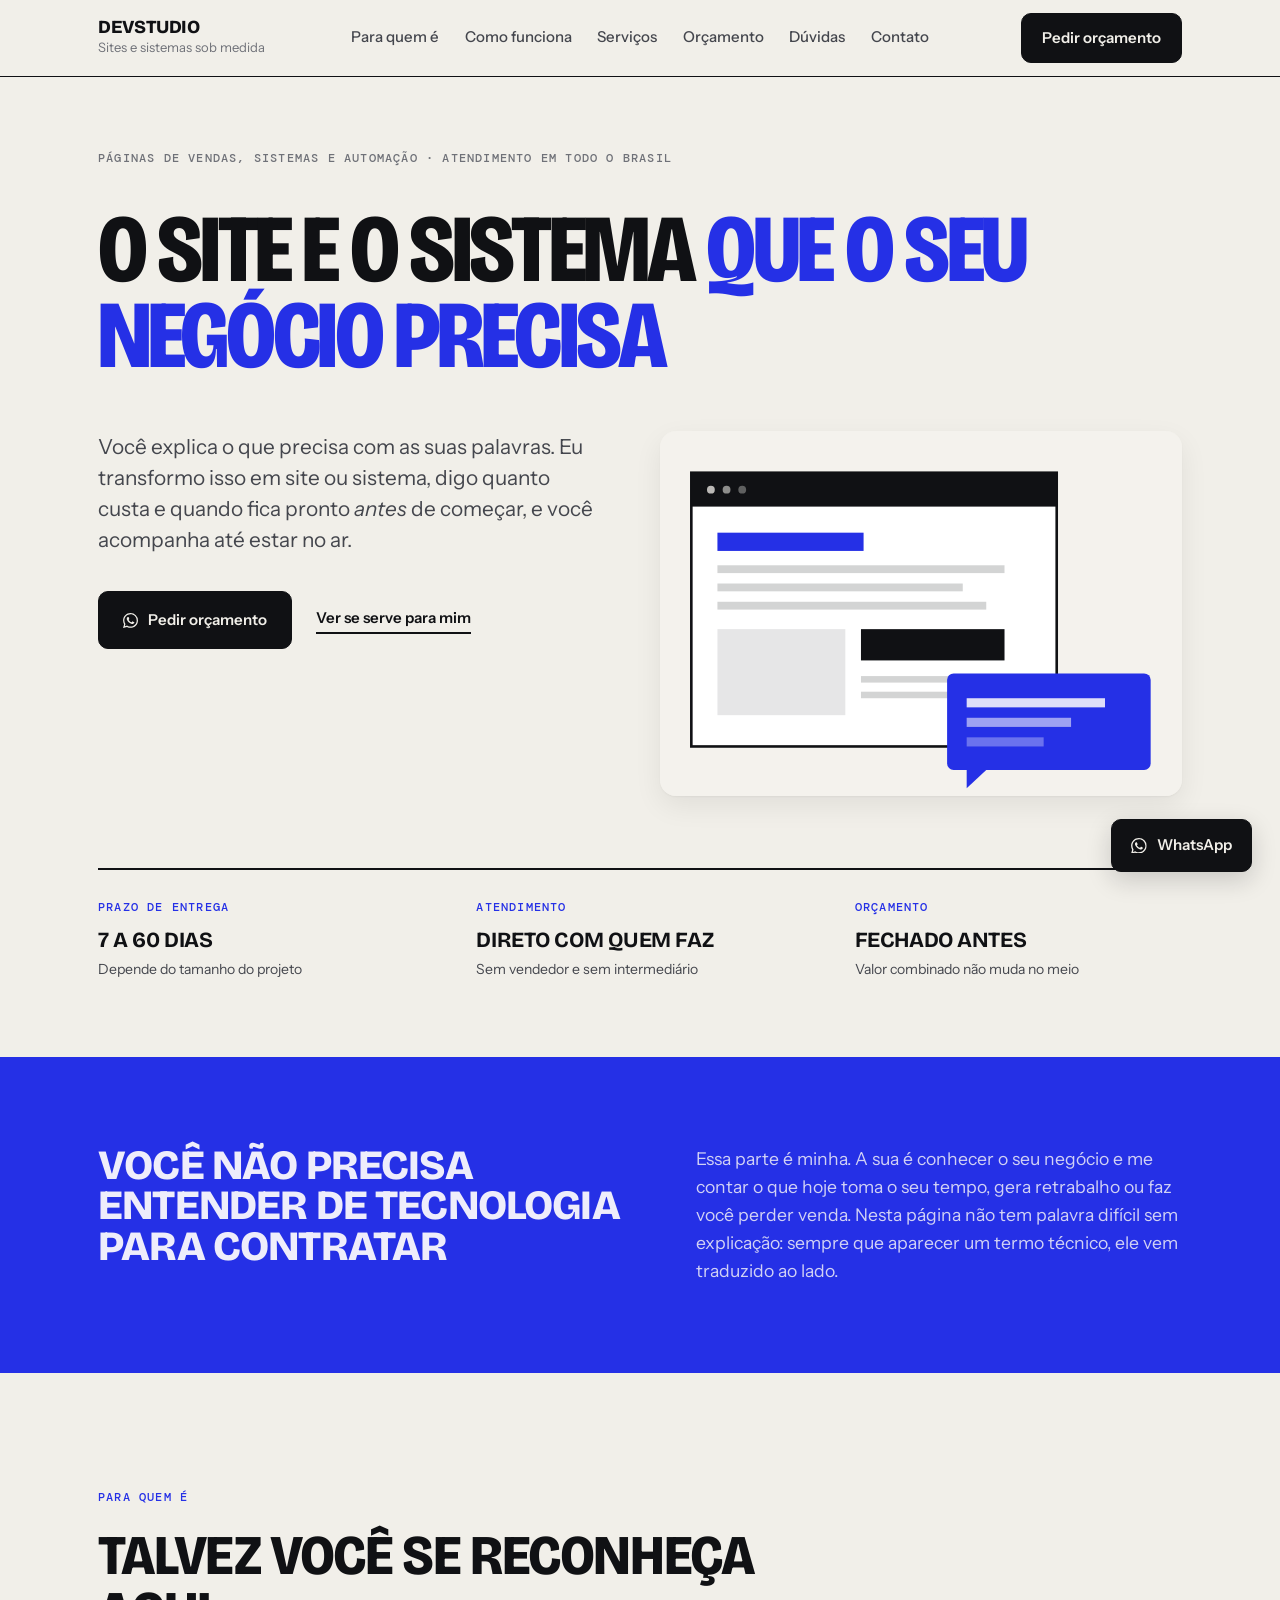
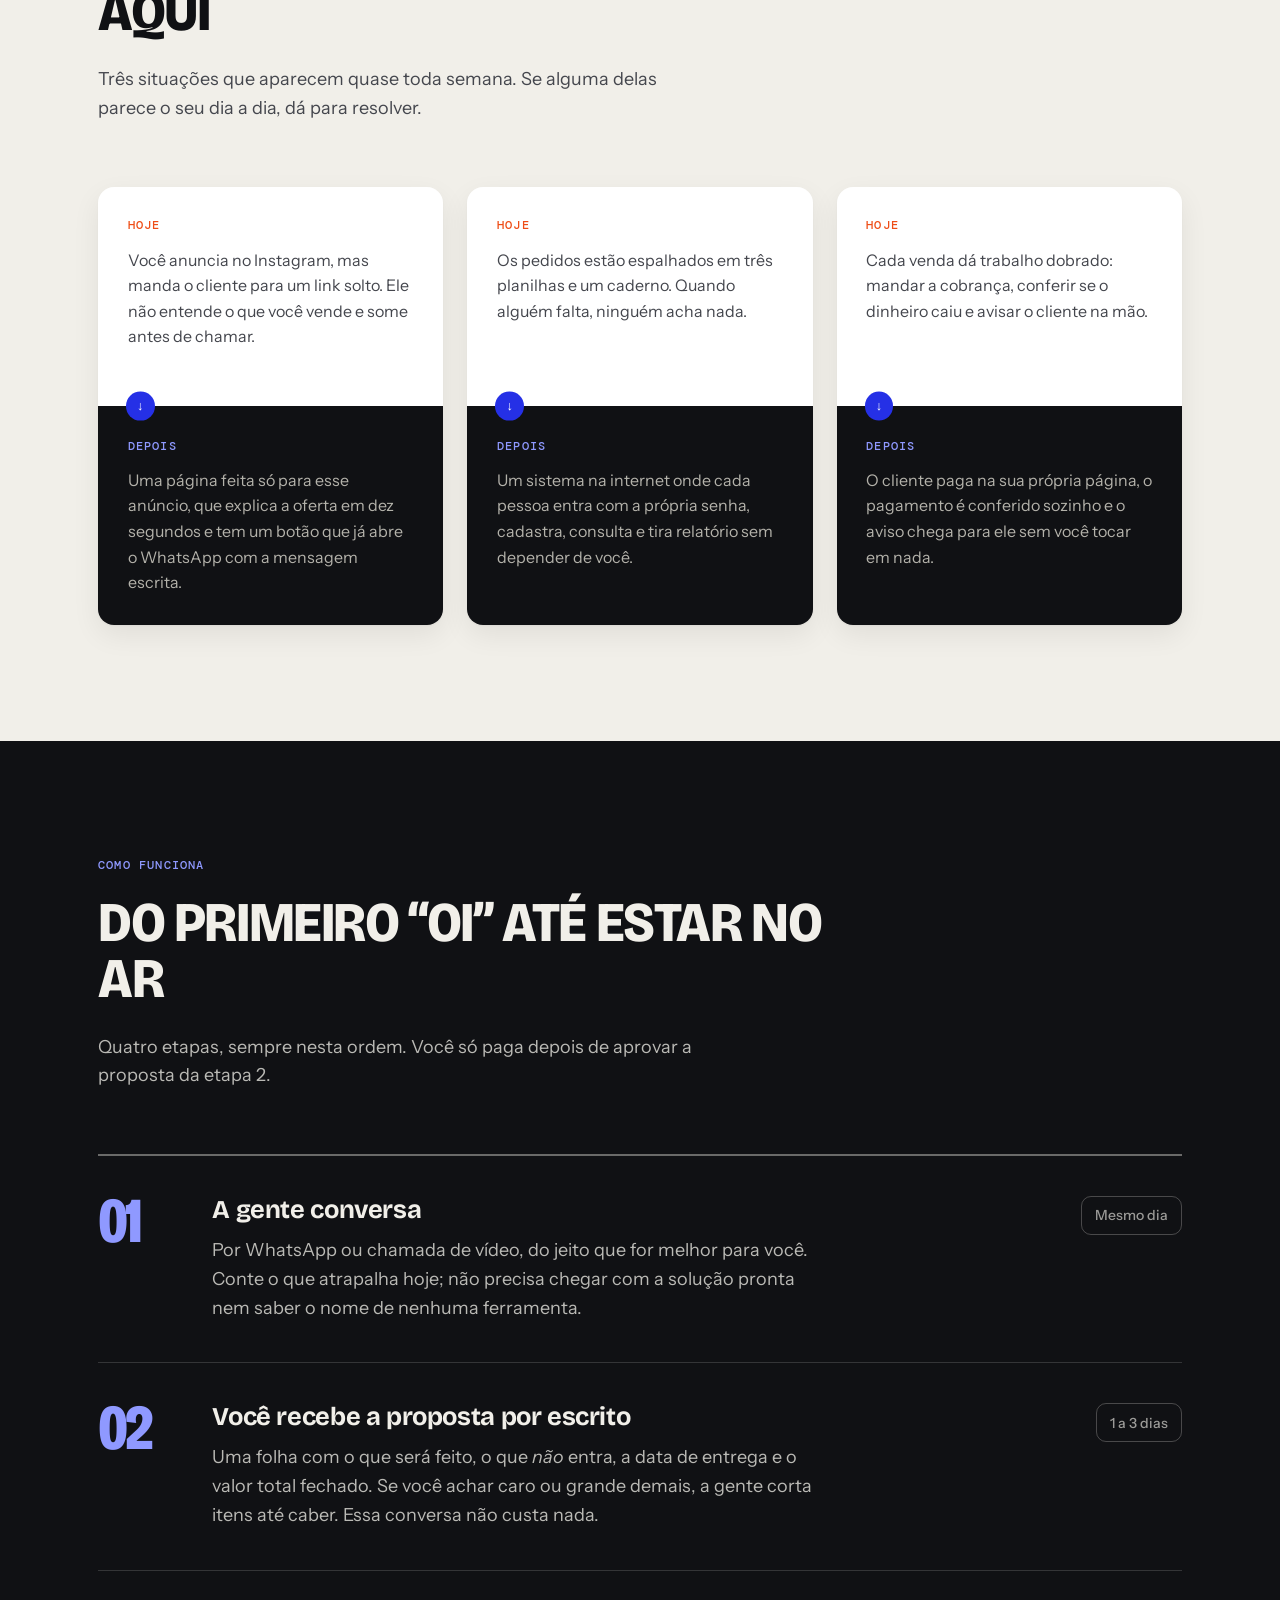
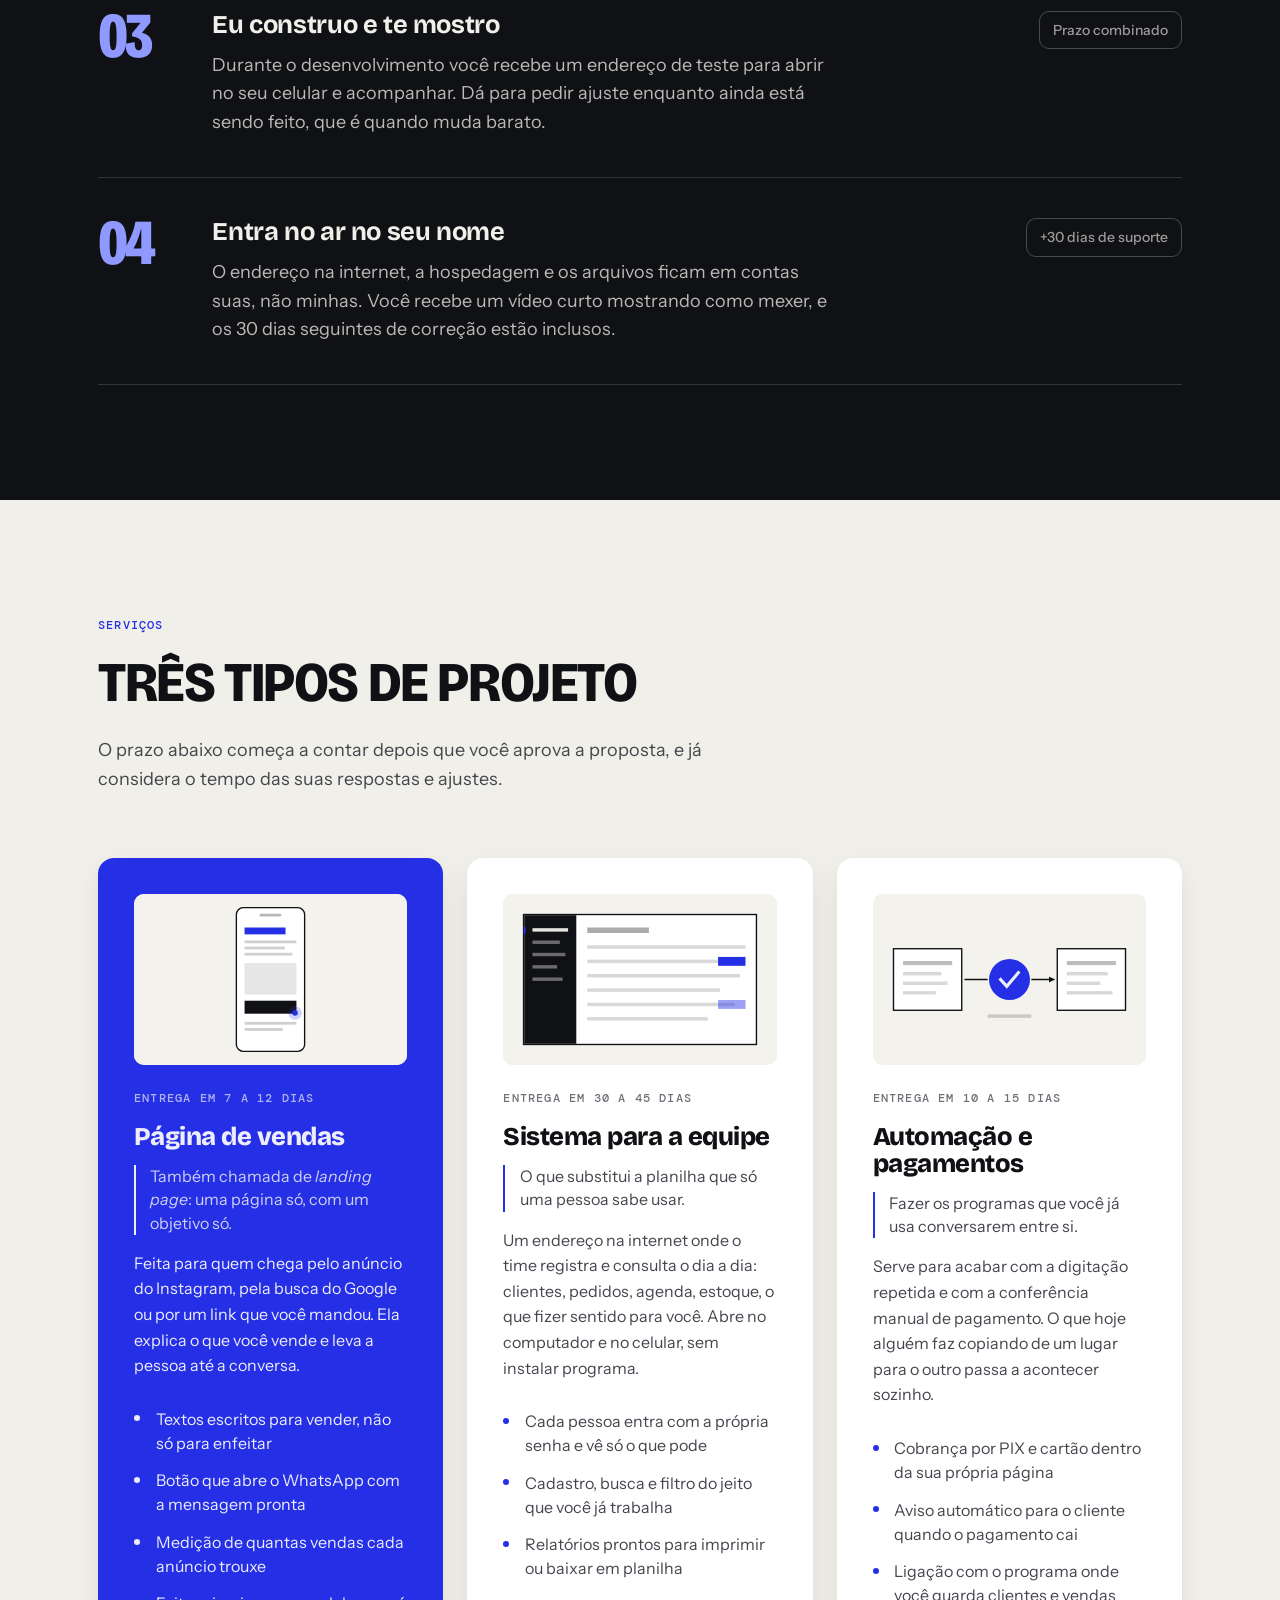
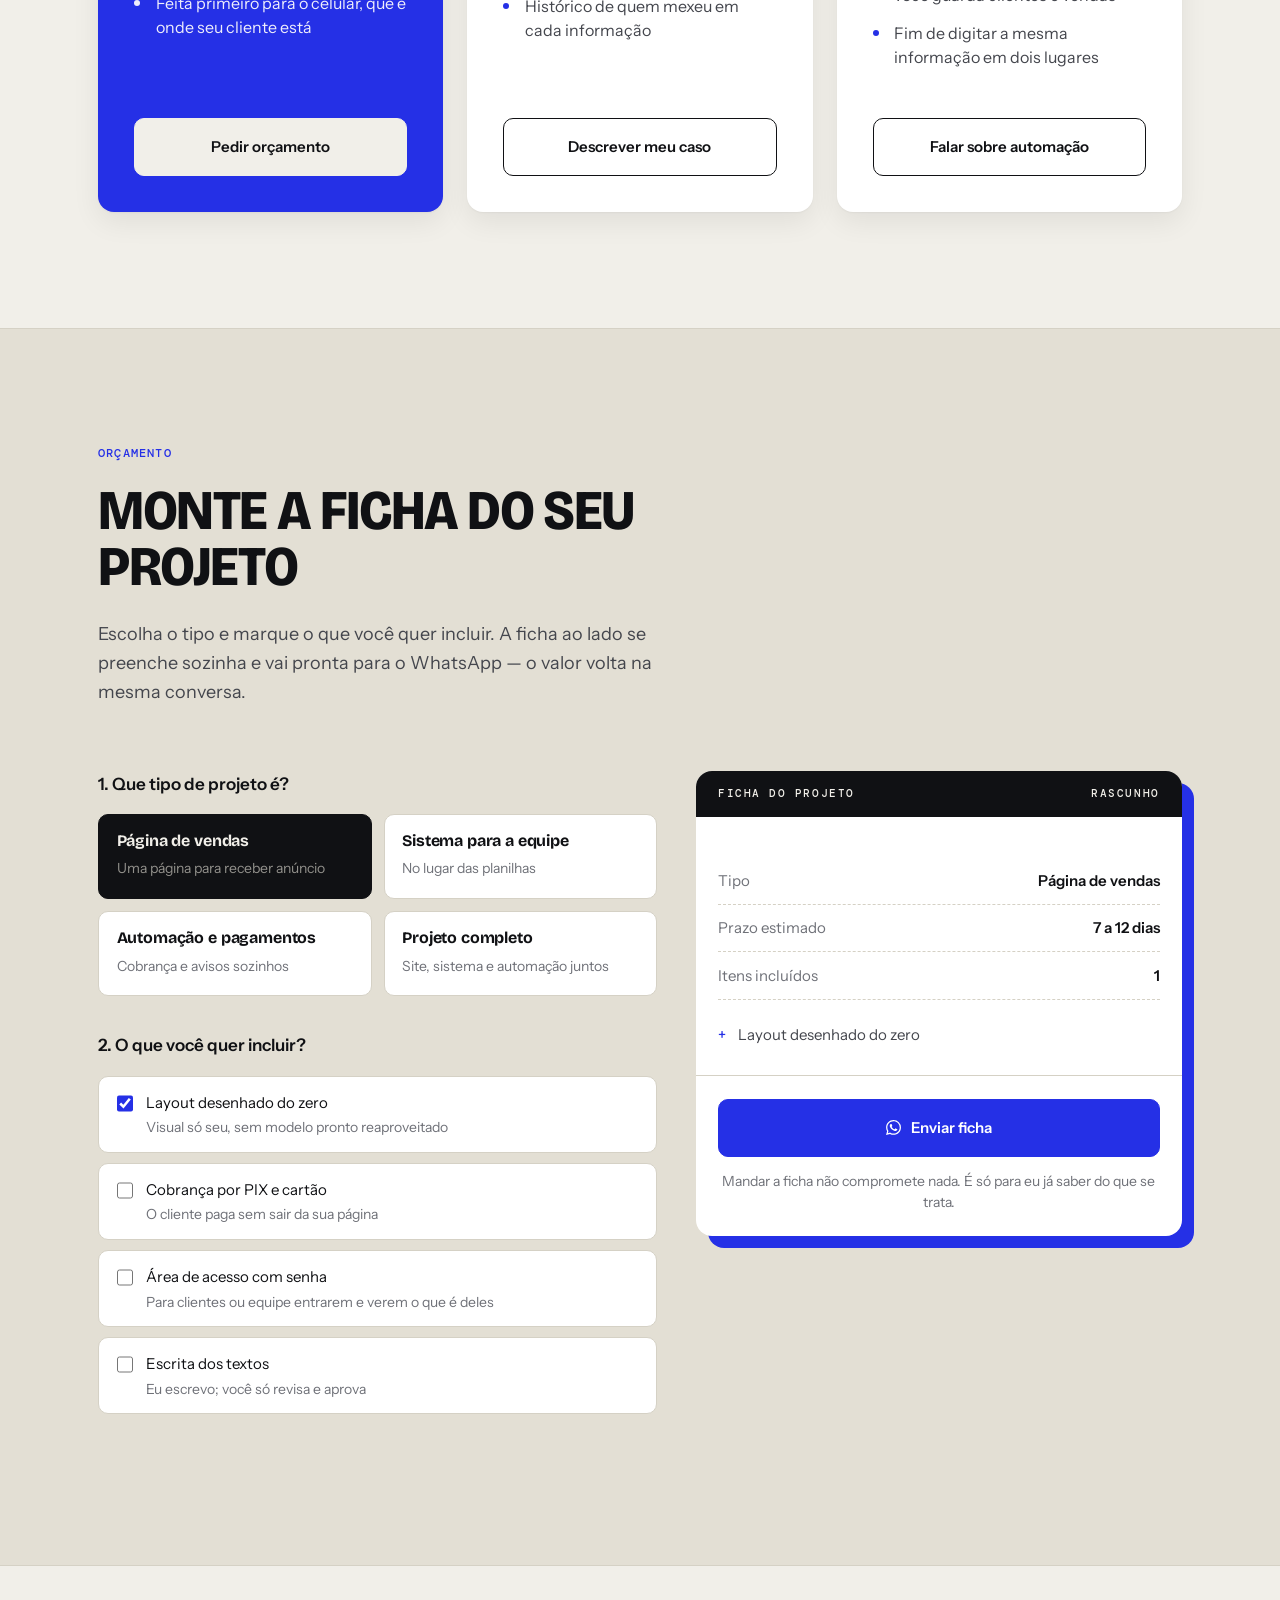
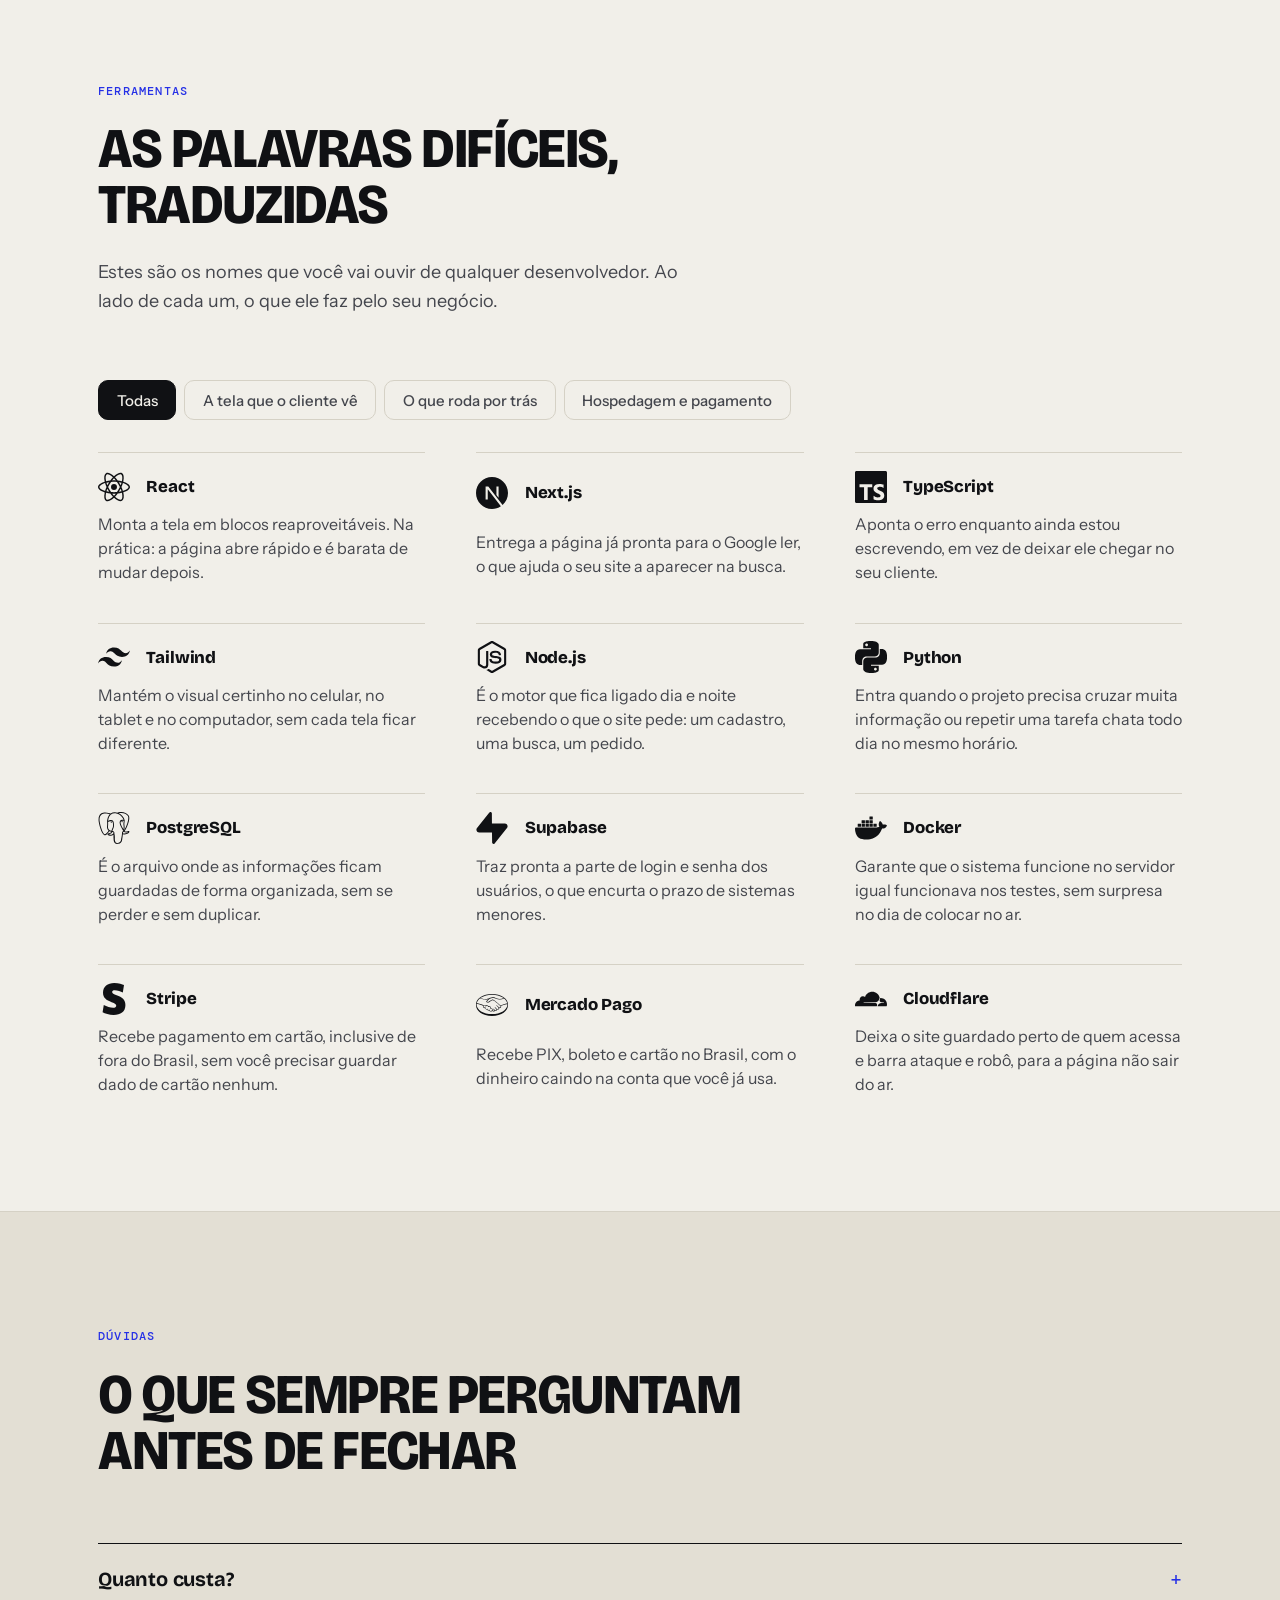
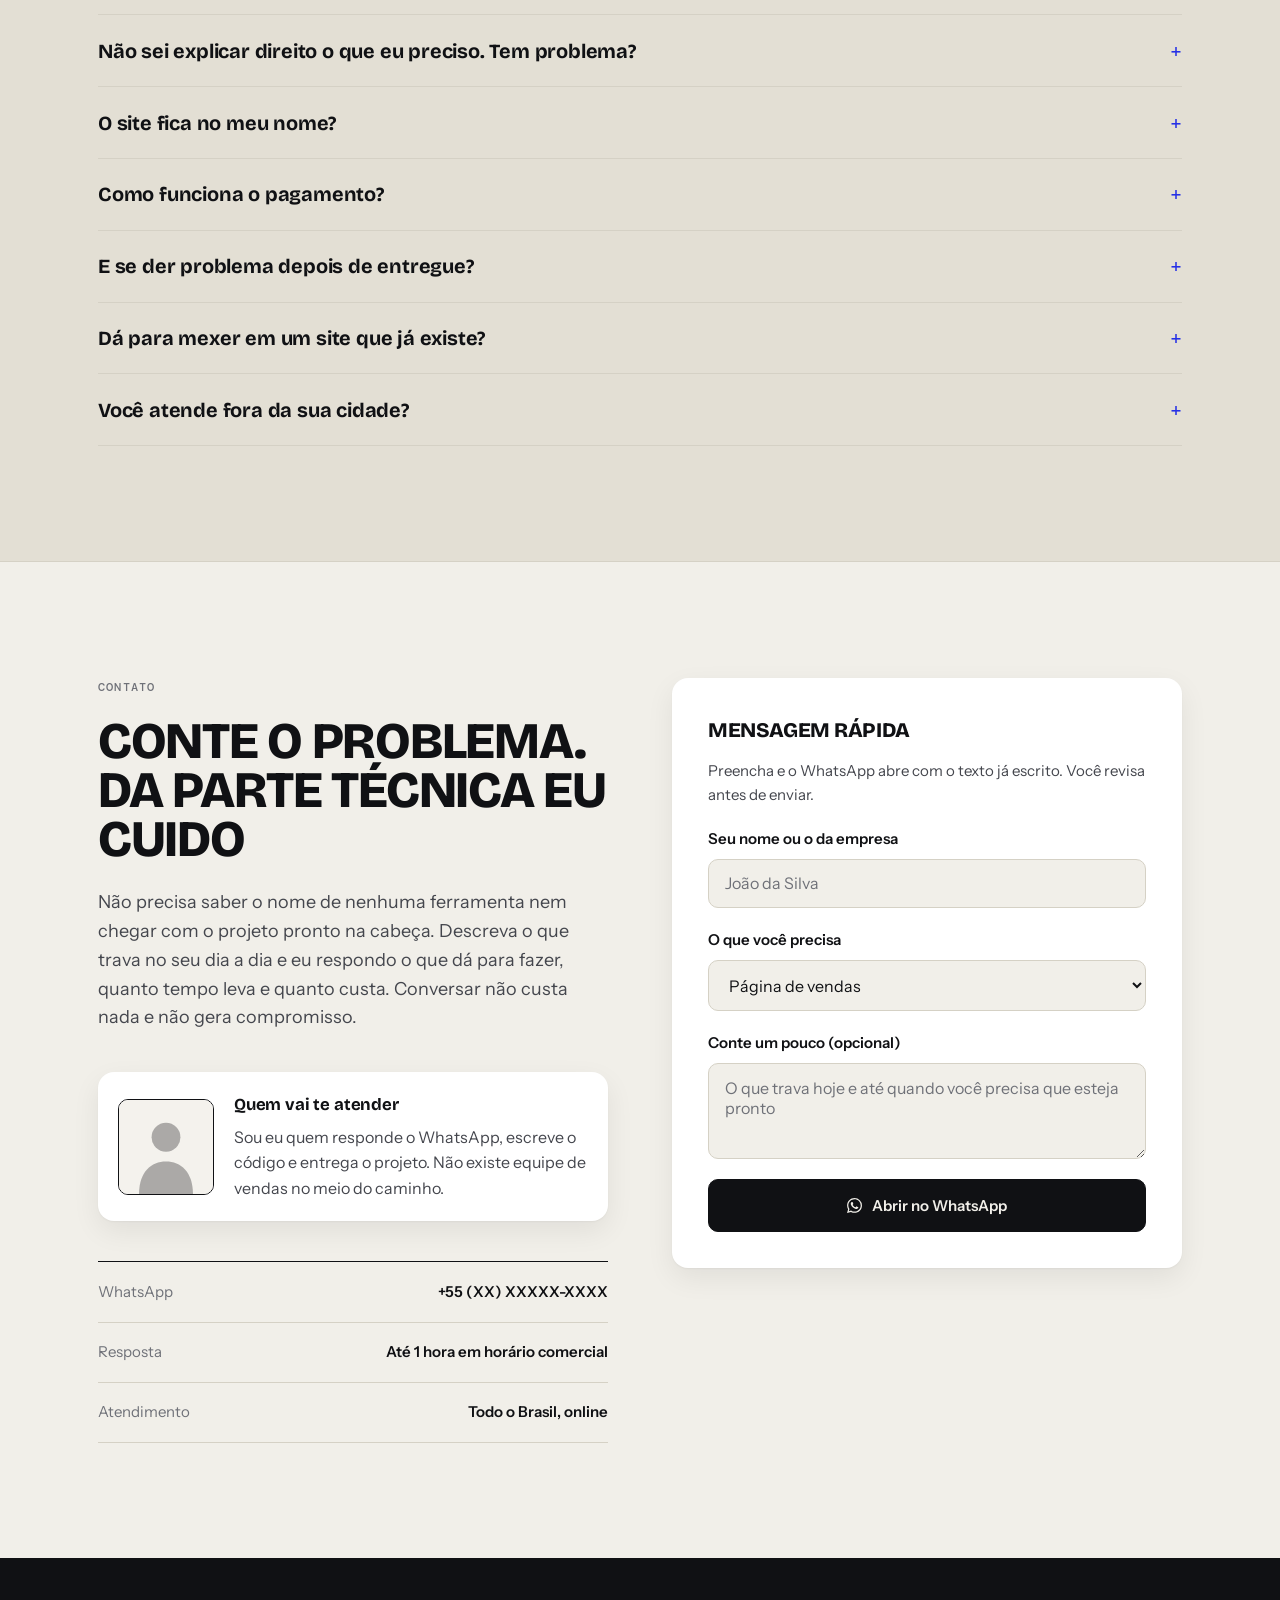
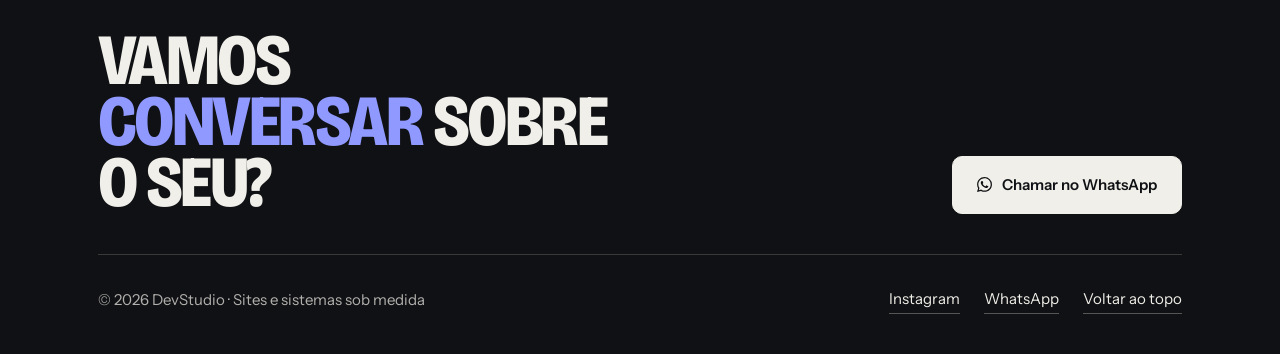
==== index.html @ d58d8d4f "feat: landing page DevStudio completa com escopo sob medida e alta conversão" ====
<!DOCTYPE html>
<html lang="pt-BR">
<head>
<meta charset="UTF-8">
<meta name="viewport" content="width=device-width, initial-scale=1.0">
<title>DevStudio — Sites e sistemas feitos sob medida para o seu negócio</title>
<meta name="description" content="Páginas de vendas, sistemas para equipe e automação de cobrança. Você conta o problema com as suas palavras, recebe o valor fechado e a data de entrega antes de começar.">

<script>document.documentElement.classList.add('js')</script>

<link rel="preconnect" href="https://fonts.googleapis.com">
<link rel="preconnect" href="https://fonts.gstatic.com" crossorigin>
<link href="https://fonts.googleapis.com/css2?family=Bricolage+Grotesque:opsz,wdth,wght@12..96,75..100,400..800&family=DM+Mono:wght@300;400;500&family=Instrument+Sans:wdth,wght@75..100,400..700&display=swap" rel="stylesheet">
<link rel="stylesheet" href="style.css">
</head>
<body>

<a class="skip" href="#conteudo">Pular para o conteúdo</a>

<svg width="0" height="0" style="position:absolute" aria-hidden="true" focusable="false">
    <symbol id="i-wa" viewBox="0 0 24 24">
        <path d="M17.472 14.382c-.297-.149-1.758-.867-2.03-.967-.273-.099-.471-.148-.67.15-.197.297-.767.966-.94 1.164-.173.199-.347.223-.644.075-.297-.15-1.255-.463-2.39-1.475-.883-.788-1.48-1.761-1.653-2.059-.173-.297-.018-.458.13-.606.134-.133.298-.347.446-.52.149-.174.198-.298.298-.497.099-.198.05-.371-.025-.52-.075-.149-.669-1.612-.916-2.207-.242-.579-.487-.5-.669-.51-.173-.008-.371-.01-.57-.01-.198 0-.52.074-.792.372-.272.297-1.04 1.016-1.04 2.479 0 1.462 1.065 2.875 1.213 3.074.149.198 2.096 3.2 5.077 4.487.709.306 1.262.489 1.694.625.712.227 1.36.195 1.871.118.571-.085 1.758-.719 2.006-1.413.248-.694.248-1.289.173-1.413-.074-.124-.272-.198-.57-.347m-5.421 7.403h-.004a9.87 9.87 0 0 1-5.031-1.378l-.361-.214-3.741.982.998-3.648-.235-.374a9.86 9.86 0 0 1-1.51-5.26c.001-5.45 4.436-9.884 9.888-9.884 2.64 0 5.122 1.03 6.988 2.898a9.825 9.825 0 0 1 2.893 6.994c-.003 5.45-4.437 9.884-9.885 9.884m8.413-18.297A11.815 11.815 0 0 0 12.05 0C5.495 0 .16 5.335.157 11.892c0 2.096.547 4.142 1.588 5.945L.057 24l6.305-1.654a11.882 11.882 0 0 0 5.683 1.448h.005c6.554 0 11.89-5.335 11.893-11.893a11.821 11.821 0 0 0-3.48-8.413Z"/>
    </symbol>
</svg>

<header class="site-header" id="site-header">
    <div class="wrap header-bar">
        <a class="wordmark" href="#">
            <b>DevStudio</b>
            <span>Sites e sistemas sob medida</span>
        </a>

        <nav class="nav" aria-label="Principal">
            <a href="#situacoes">Para quem é</a>
            <a href="#passos">Como funciona</a>
            <a href="#servicos">Serviços</a>
            <a href="#orcamento">Orçamento</a>
            <a href="#duvidas">Dúvidas</a>
            <a href="#contato">Contato</a>
        </nav>

        <a class="btn btn--solid header-cta" data-wa="Olá! Vim pelo site e queria pedir um orçamento.">Pedir orçamento</a>

        <button class="menu-toggle" id="menu-toggle" aria-expanded="false" aria-controls="mobile-nav">Menu</button>
    </div>

    <nav class="mobile-nav" id="mobile-nav" aria-label="Principal (celular)">
        <a href="#situacoes">Para quem é</a>
        <a href="#passos">Como funciona</a>
        <a href="#servicos">Serviços</a>
        <a href="#orcamento">Orçamento</a>
        <a href="#duvidas">Dúvidas</a>
        <a href="#contato">Contato</a>
        <a class="btn btn--solid btn--wide" data-wa="Olá! Vim pelo site e queria pedir um orçamento.">
            <svg class="ico"><use href="#i-wa"></use></svg>
            Falar no WhatsApp
        </a>
    </nav>
</header>

<main id="conteudo">

    <!-- Hero -->
    <section class="wrap hero">
        <p class="label">Páginas de vendas, sistemas e automação · Atendimento em todo o Brasil</p>

        <h1 class="nameplate">O site e o sistema <span class="blue-text">que o seu negócio precisa</span></h1>

        <div class="hero-grid">
            <div>
                <p class="hero-lede">
                    Você explica o que precisa com as suas palavras. Eu transformo isso em site ou sistema,
                    digo quanto custa e quando fica pronto <em>antes</em> de começar, e você acompanha até estar no ar.
                </p>

                <div class="hero-actions">
                    <a class="btn btn--solid" data-wa="Olá! Vim pelo site e queria começar um projeto.">
                        <svg class="ico"><use href="#i-wa"></use></svg>
                        Pedir orçamento
                    </a>
                    <a class="link-under" href="#situacoes">Ver se serve para mim</a>
                </div>
            </div>

            <figure class="hero-figure">
                <img src="img/hero.svg" width="800" height="560"
                     alt="Uma página de vendas aberta no navegador, com a mensagem do cliente chegando no WhatsApp ao lado.">
            </figure>
        </div>

        <div class="spec">
            <div>
                <p class="label">Prazo de entrega</p>
                <b>7 a 60 dias</b>
                <small>Depende do tamanho do projeto</small>
            </div>
            <div>
                <p class="label">Atendimento</p>
                <b>Direto com quem faz</b>
                <small>Sem vendedor e sem intermediário</small>
            </div>
            <div>
                <p class="label">Orçamento</p>
                <b>Fechado antes</b>
                <small>Valor combinado não muda no meio</small>
            </div>
        </div>
    </section>

    <!-- Declaração -->
    <section class="statement">
        <div class="wrap statement-inner">
            <h2 class="statement-title reveal">Você não precisa entender de tecnologia para contratar</h2>
            <p class="reveal">
                Essa parte é minha. A sua é conhecer o seu negócio e me contar o que hoje toma o seu tempo,
                gera retrabalho ou faz você perder venda. Nesta página não tem palavra difícil sem explicação:
                sempre que aparecer um termo técnico, ele vem traduzido ao lado.
            </p>
        </div>
    </section>

    <!-- Situações -->
    <section class="section" id="situacoes">
        <div class="wrap">
            <div class="section-head reveal">
                <p class="label">Para quem é</p>
                <h2 class="section-title">Talvez você se reconheça aqui</h2>
                <p>Três situações que aparecem quase toda semana. Se alguma delas parece o seu dia a dia, dá para resolver.</p>
            </div>

            <div class="cases">
                <article class="case reveal">
                    <div class="case-side">
                        <p class="label">Hoje</p>
                        <p>Você anuncia no Instagram, mas manda o cliente para um link solto. Ele não entende o que você vende e some antes de chamar.</p>
                    </div>
                    <div class="case-side case-side--after">
                        <p class="label">Depois</p>
                        <p>Uma página feita só para esse anúncio, que explica a oferta em dez segundos e tem um botão que já abre o WhatsApp com a mensagem escrita.</p>
                    </div>
                </article>

                <article class="case reveal">
                    <div class="case-side">
                        <p class="label">Hoje</p>
                        <p>Os pedidos estão espalhados em três planilhas e um caderno. Quando alguém falta, ninguém acha nada.</p>
                    </div>
                    <div class="case-side case-side--after">
                        <p class="label">Depois</p>
                        <p>Um sistema na internet onde cada pessoa entra com a própria senha, cadastra, consulta e tira relatório sem depender de você.</p>
                    </div>
                </article>

                <article class="case reveal">
                    <div class="case-side">
                        <p class="label">Hoje</p>
                        <p>Cada venda dá trabalho dobrado: mandar a cobrança, conferir se o dinheiro caiu e avisar o cliente na mão.</p>
                    </div>
                    <div class="case-side case-side--after">
                        <p class="label">Depois</p>
                        <p>O cliente paga na sua própria página, o pagamento é conferido sozinho e o aviso chega para ele sem você tocar em nada.</p>
                    </div>
                </article>
            </div>
        </div>
    </section>

    <!-- Como funciona -->
    <section class="section section--dark" id="passos">
        <div class="wrap">
            <div class="section-head reveal">
                <p class="label">Como funciona</p>
                <h2 class="section-title">Do primeiro “oi” até estar no ar</h2>
                <p>Quatro etapas, sempre nesta ordem. Você só paga depois de aprovar a proposta da etapa 2.</p>
            </div>

            <ol class="steps">
                <li class="step reveal">
                    <span class="step-n">01</span>
                    <div class="step-body">
                        <h3>A gente conversa</h3>
                        <p>Por WhatsApp ou chamada de vídeo, do jeito que for melhor para você. Conte o que atrapalha hoje; não precisa chegar com a solução pronta nem saber o nome de nenhuma ferramenta.</p>
                    </div>
                    <span class="step-when">Mesmo dia</span>
                </li>

                <li class="step reveal">
                    <span class="step-n">02</span>
                    <div class="step-body">
                        <h3>Você recebe a proposta por escrito</h3>
                        <p>Uma folha com o que será feito, o que <em>não</em> entra, a data de entrega e o valor total fechado. Se você achar caro ou grande demais, a gente corta itens até caber. Essa conversa não custa nada.</p>
                    </div>
                    <span class="step-when">1 a 3 dias</span>
                </li>

                <li class="step reveal">
                    <span class="step-n">03</span>
                    <div class="step-body">
                        <h3>Eu construo e te mostro</h3>
                        <p>Durante o desenvolvimento você recebe um endereço de teste para abrir no seu celular e acompanhar. Dá para pedir ajuste enquanto ainda está sendo feito, que é quando muda barato.</p>
                    </div>
                    <span class="step-when">Prazo combinado</span>
                </li>

                <li class="step reveal">
                    <span class="step-n">04</span>
                    <div class="step-body">
                        <h3>Entra no ar no seu nome</h3>
                        <p>O endereço na internet, a hospedagem e os arquivos ficam em contas suas, não minhas. Você recebe um vídeo curto mostrando como mexer, e os 30 dias seguintes de correção estão inclusos.</p>
                    </div>
                    <span class="step-when">+30 dias de suporte</span>
                </li>
            </ol>
        </div>
    </section>

    <!-- Serviços -->
    <section class="section" id="servicos">
        <div class="wrap">
            <div class="section-head reveal">
                <p class="label">Serviços</p>
                <h2 class="section-title">Três tipos de projeto</h2>
                <p>O prazo abaixo começa a contar depois que você aprova a proposta, e já considera o tempo das suas respostas e ajustes.</p>
            </div>

            <div class="services">
                <article class="panel panel--blue reveal">
                    <figure class="panel-figure">
                        <img src="img/servico-1.svg" width="800" height="500" loading="lazy"
                             alt="Página de vendas aberta em um celular, com o botão de contato em destaque.">
                    </figure>
                    <p class="label">Entrega em 7 a 12 dias</p>
                    <h3>Página de vendas</h3>
                    <p class="panel-gloss">Também chamada de <em>landing page</em>: uma página só, com um objetivo só.</p>
                    <p class="panel-desc">Feita para quem chega pelo anúncio do Instagram, pela busca do Google ou por um link que você mandou. Ela explica o que você vende e leva a pessoa até a conversa.</p>
                    <ul class="panel-list">
                        <li>Textos escritos para vender, não só para enfeitar</li>
                        <li>Botão que abre o WhatsApp com a mensagem pronta</li>
                        <li>Medição de quantas vendas cada anúncio trouxe</li>
                        <li>Feita primeiro para o celular, que é onde seu cliente está</li>
                    </ul>
                    <a class="btn btn--paper" data-wa="Olá! Queria um orçamento de página de vendas.">Pedir orçamento</a>
                </article>

                <article class="panel reveal">
                    <figure class="panel-figure">
                        <img src="img/servico-2.svg" width="800" height="500" loading="lazy"
                             alt="Tela de um sistema com menu lateral e uma lista de registros da equipe.">
                    </figure>
                    <p class="label">Entrega em 30 a 45 dias</p>
                    <h3>Sistema para a equipe</h3>
                    <p class="panel-gloss">O que substitui a planilha que só uma pessoa sabe usar.</p>
                    <p class="panel-desc">Um endereço na internet onde o time registra e consulta o dia a dia: clientes, pedidos, agenda, estoque, o que fizer sentido para você. Abre no computador e no celular, sem instalar programa.</p>
                    <ul class="panel-list">
                        <li>Cada pessoa entra com a própria senha e vê só o que pode</li>
                        <li>Cadastro, busca e filtro do jeito que você já trabalha</li>
                        <li>Relatórios prontos para imprimir ou baixar em planilha</li>
                        <li>Histórico de quem mexeu em cada informação</li>
                    </ul>
                    <a class="btn" data-wa="Olá! Preciso de um sistema para a minha equipe.">Descrever meu caso</a>
                </article>

                <article class="panel reveal">
                    <figure class="panel-figure">
                        <img src="img/servico-3.svg" width="800" height="500" loading="lazy"
                             alt="Dois programas ligados por uma seta, com a confirmação do pagamento acontecendo sozinha no meio.">
                    </figure>
                    <p class="label">Entrega em 10 a 15 dias</p>
                    <h3>Automação e pagamentos</h3>
                    <p class="panel-gloss">Fazer os programas que você já usa conversarem entre si.</p>
                    <p class="panel-desc">Serve para acabar com a digitação repetida e com a conferência manual de pagamento. O que hoje alguém faz copiando de um lugar para o outro passa a acontecer sozinho.</p>
                    <ul class="panel-list">
                        <li>Cobrança por PIX e cartão dentro da sua própria página</li>
                        <li>Aviso automático para o cliente quando o pagamento cai</li>
                        <li>Ligação com o programa onde você guarda clientes e vendas</li>
                        <li>Fim de digitar a mesma informação em dois lugares</li>
                    </ul>
                    <a class="btn" data-wa="Olá! Queria falar sobre automação ou pagamentos.">Falar sobre automação</a>
                </article>
            </div>
        </div>
    </section>

    <!-- Ficha de escopo -->
    <section class="section section--band" id="orcamento">
        <div class="wrap">
            <div class="section-head reveal">
                <p class="label">Orçamento</p>
                <h2 class="section-title">Monte a ficha do seu projeto</h2>
                <p>Escolha o tipo e marque o que você quer incluir. A ficha ao lado se preenche sozinha e vai pronta para o WhatsApp — o valor volta na mesma conversa.</p>
            </div>

            <div class="scope">
                <div class="reveal">
                    <fieldset>
                        <legend>1. Que tipo de projeto é?</legend>
                        <div class="type-grid" id="project-type-group">
                            <button type="button" class="type-btn" aria-pressed="true" data-val="Página de vendas" data-time="7 a 12 dias">
                                <b>Página de vendas</b>
                                <span>Uma página para receber anúncio</span>
                            </button>
                            <button type="button" class="type-btn" aria-pressed="false" data-val="Sistema para a equipe" data-time="30 a 45 dias">
                                <b>Sistema para a equipe</b>
                                <span>No lugar das planilhas</span>
                            </button>
                            <button type="button" class="type-btn" aria-pressed="false" data-val="Automação e pagamentos" data-time="10 a 15 dias">
                                <b>Automação e pagamentos</b>
                                <span>Cobrança e avisos sozinhos</span>
                            </button>
                            <button type="button" class="type-btn" aria-pressed="false" data-val="Projeto completo" data-time="45 a 60 dias">
                                <b>Projeto completo</b>
                                <span>Site, sistema e automação juntos</span>
                            </button>
                        </div>
                    </fieldset>

                    <fieldset>
                        <legend>2. O que você quer incluir?</legend>
                        <div class="extras" id="extras-group">
                            <label>
                                <input type="checkbox" class="calc-extra" value="Layout desenhado do zero" checked>
                                <span>
                                    Layout desenhado do zero
                                    <small>Visual só seu, sem modelo pronto reaproveitado</small>
                                </span>
                            </label>
                            <label>
                                <input type="checkbox" class="calc-extra" value="Cobrança por PIX e cartão">
                                <span>
                                    Cobrança por PIX e cartão
                                    <small>O cliente paga sem sair da sua página</small>
                                </span>
                            </label>
                            <label>
                                <input type="checkbox" class="calc-extra" value="Área de acesso com senha">
                                <span>
                                    Área de acesso com senha
                                    <small>Para clientes ou equipe entrarem e verem o que é deles</small>
                                </span>
                            </label>
                            <label>
                                <input type="checkbox" class="calc-extra" value="Escrita dos textos">
                                <span>
                                    Escrita dos textos
                                    <small>Eu escrevo; você só revisa e aprova</small>
                                </span>
                            </label>
                        </div>
                    </fieldset>
                </div>

                <div class="ficha reveal">
                    <div class="ficha-head">
                        <span>Ficha do projeto</span>
                        <span>Rascunho</span>
                    </div>

                    <div class="ficha-body">
                        <dl>
                            <div class="ficha-row">
                                <dt>Tipo</dt>
                                <dd id="summary-type">Página de vendas</dd>
                            </div>
                            <div class="ficha-row">
                                <dt>Prazo estimado</dt>
                                <dd id="summary-time">7 a 12 dias</dd>
                            </div>
                            <div class="ficha-row">
                                <dt>Itens incluídos</dt>
                                <dd id="summary-count">1</dd>
                            </div>
                        </dl>

                        <ul class="ficha-extras" id="summary-extras">
                            <li>Layout desenhado do zero</li>
                        </ul>
                    </div>

                    <div class="ficha-foot">
                        <a class="btn btn--blue btn--wide" id="send-calculator-wa">
                            <svg class="ico"><use href="#i-wa"></use></svg>
                            Enviar ficha
                        </a>
                        <p>Mandar a ficha não compromete nada. É só para eu já saber do que se trata.</p>
                    </div>
                </div>
            </div>
        </div>
    </section>

    <!-- Ferramentas traduzidas -->
    <section class="section" id="stack">
        <div class="wrap">
            <div class="section-head reveal">
                <p class="label">Ferramentas</p>
                <h2 class="section-title">As palavras difíceis, traduzidas</h2>
                <p>Estes são os nomes que você vai ouvir de qualquer desenvolvedor. Ao lado de cada um, o que ele faz pelo seu negócio.</p>
            </div>

            <div class="tabs" role="tablist" aria-label="Filtrar ferramentas">
                <button class="tab" role="tab" aria-selected="true" data-category="all">Todas</button>
                <button class="tab" role="tab" aria-selected="false" data-category="front">A tela que o cliente vê</button>
                <button class="tab" role="tab" aria-selected="false" data-category="back">O que roda por trás</button>
                <button class="tab" role="tab" aria-selected="false" data-category="infra">Hospedagem e pagamento</button>
            </div>

            <div class="stack-grid reveal" id="tech-grid">
                <div class="stack-item" data-category="front">
                    <img class="stack-logo" src="img/logos/react.svg" alt="" width="30" height="30" loading="lazy">
                    <b>React</b>
                    <p>Monta a tela em blocos reaproveitáveis. Na prática: a página abre rápido e é barata de mudar depois.</p>
                </div>
                <div class="stack-item" data-category="front">
                    <img class="stack-logo" src="img/logos/nextdotjs.svg" alt="" width="30" height="30" loading="lazy">
                    <b>Next.js</b>
                    <p>Entrega a página já pronta para o Google ler, o que ajuda o seu site a aparecer na busca.</p>
                </div>
                <div class="stack-item" data-category="front">
                    <img class="stack-logo" src="img/logos/typescript.svg" alt="" width="30" height="30" loading="lazy">
                    <b>TypeScript</b>
                    <p>Aponta o erro enquanto ainda estou escrevendo, em vez de deixar ele chegar no seu cliente.</p>
                </div>
                <div class="stack-item" data-category="front">
                    <img class="stack-logo" src="img/logos/tailwindcss.svg" alt="" width="30" height="30" loading="lazy">
                    <b>Tailwind</b>
                    <p>Mantém o visual certinho no celular, no tablet e no computador, sem cada tela ficar diferente.</p>
                </div>
                <div class="stack-item" data-category="back">
                    <img class="stack-logo" src="img/logos/nodedotjs.svg" alt="" width="30" height="30" loading="lazy">
                    <b>Node.js</b>
                    <p>É o motor que fica ligado dia e noite recebendo o que o site pede: um cadastro, uma busca, um pedido.</p>
                </div>
                <div class="stack-item" data-category="back">
                    <img class="stack-logo" src="img/logos/python.svg" alt="" width="30" height="30" loading="lazy">
                    <b>Python</b>
                    <p>Entra quando o projeto precisa cruzar muita informação ou repetir uma tarefa chata todo dia no mesmo horário.</p>
                </div>
                <div class="stack-item" data-category="back">
                    <img class="stack-logo" src="img/logos/postgresql.svg" alt="" width="30" height="30" loading="lazy">
                    <b>PostgreSQL</b>
                    <p>É o arquivo onde as informações ficam guardadas de forma organizada, sem se perder e sem duplicar.</p>
                </div>
                <div class="stack-item" data-category="back">
                    <img class="stack-logo" src="img/logos/supabase.svg" alt="" width="30" height="30" loading="lazy">
                    <b>Supabase</b>
                    <p>Traz pronta a parte de login e senha dos usuários, o que encurta o prazo de sistemas menores.</p>
                </div>
                <div class="stack-item" data-category="infra">
                    <img class="stack-logo" src="img/logos/docker.svg" alt="" width="30" height="30" loading="lazy">
                    <b>Docker</b>
                    <p>Garante que o sistema funcione no servidor igual funcionava nos testes, sem surpresa no dia de colocar no ar.</p>
                </div>
                <div class="stack-item" data-category="infra">
                    <img class="stack-logo" src="img/logos/stripe.svg" alt="" width="30" height="30" loading="lazy">
                    <b>Stripe</b>
                    <p>Recebe pagamento em cartão, inclusive de fora do Brasil, sem você precisar guardar dado de cartão nenhum.</p>
                </div>
                <div class="stack-item" data-category="infra">
                    <img class="stack-logo" src="img/logos/mercadopago.svg" alt="" width="30" height="30" loading="lazy">
                    <b>Mercado Pago</b>
                    <p>Recebe PIX, boleto e cartão no Brasil, com o dinheiro caindo na conta que você já usa.</p>
                </div>
                <div class="stack-item" data-category="infra">
                    <img class="stack-logo" src="img/logos/cloudflare.svg" alt="" width="30" height="30" loading="lazy">
                    <b>Cloudflare</b>
                    <p>Deixa o site guardado perto de quem acessa e barra ataque e robô, para a página não sair do ar.</p>
                </div>
            </div>
        </div>
    </section>

    <!-- Dúvidas -->
    <section class="section section--band" id="duvidas">
        <div class="wrap">
            <div class="section-head reveal">
                <p class="label">Dúvidas</p>
                <h2 class="section-title">O que sempre perguntam antes de fechar</h2>
            </div>

            <div class="faq reveal">
                <details>
                    <summary>Quanto custa?</summary>
                    <p>Depende do tamanho. Uma página de vendas é o projeto mais barato porque é uma página só; um sistema para equipe custa mais porque leva mais semanas de trabalho. Monte a ficha aqui em cima e mande no WhatsApp: você recebe o valor fechado na mesma conversa, sem precisar preencher cadastro.</p>
                </details>

                <details>
                    <summary>Não sei explicar direito o que eu preciso. Tem problema?</summary>
                    <p>Não, e é assim que a maioria chega. Você conta o que dá trabalho hoje e eu proponho o caminho, com as opções que existem e o que muda de preço entre elas. Se no fim não fizer sentido para você, não custou nada.</p>
                </details>

                <details>
                    <summary>O site fica no meu nome?</summary>
                    <p>Fica. O endereço na internet, a hospedagem e os arquivos ficam em contas abertas no seu nome ou no da sua empresa. Se um dia você quiser trocar de profissional, é só passar o acesso — não existe travamento nem plataforma que só eu consiga mexer.</p>
                </details>

                <details>
                    <summary>Como funciona o pagamento?</summary>
                    <p>Metade para começar e metade na entrega, por PIX ou cartão. Projetos mais longos podem ser divididos em mais parcelas, combinadas antes de assinar. O valor fechado na proposta é o valor final: se eu errei a estimativa, o prejuízo é meu.</p>
                </details>

                <details>
                    <summary>E se der problema depois de entregue?</summary>
                    <p>Erro em algo que estava na proposta eu corrijo sem cobrar, e os 30 dias após a entrega já contam com isso. Passado esse período, dá para contratar manutenção mensal ou me chamar só quando precisar — sem contrato de fidelidade.</p>
                </details>

                <details>
                    <summary>Dá para mexer em um site que já existe?</summary>
                    <p>Na maioria das vezes sim. Mande o endereço no WhatsApp que eu abro, olho como foi feito e digo com sinceridade se compensa ajustar o que existe ou refazer do zero — inclusive quando refazer for a opção mais cara.</p>
                </details>

                <details>
                    <summary>Você atende fora da sua cidade?</summary>
                    <p>Atendo o Brasil inteiro. Todo o processo funciona por WhatsApp e chamada de vídeo, e a entrega é online. Nunca precisei estar na mesma cidade do cliente para entregar um projeto.</p>
                </details>
            </div>
        </div>
    </section>

    <!-- Contato -->
    <section class="section" id="contato">
        <div class="wrap contact">
            <div class="reveal">
                <p class="label">Contato</p>
                <h2 class="contact-title">Conte o problema. Da parte técnica eu cuido</h2>
                <p class="contact-copy">
                    Não precisa saber o nome de nenhuma ferramenta nem chegar com o projeto pronto na cabeça.
                    Descreva o que trava no seu dia a dia e eu respondo o que dá para fazer, quanto tempo leva
                    e quanto custa. Conversar não custa nada e não gera compromisso.
                </p>

                <div class="about">
                    <img class="about-photo" src="img/foto.svg" width="120" height="120" loading="lazy"
                         alt="Foto do desenvolvedor responsável pelo atendimento.">
                    <div>
                        <b>Quem vai te atender</b>
                        <p>Sou eu quem responde o WhatsApp, escreve o código e entrega o projeto. Não existe equipe de vendas no meio do caminho.</p>
                    </div>
                </div>

                <div class="contact-facts">
                    <a class="contact-fact" data-wa="Olá! Vim pelo site e queria conversar sobre um projeto.">
                        <span class="k">WhatsApp</span>
                        <span class="v">+55 (XX) XXXXX-XXXX</span>
                    </a>
                    <dl>
                        <div>
                            <dt>Resposta</dt>
                            <dd>Até 1 hora em horário comercial</dd>
                        </div>
                        <div>
                            <dt>Atendimento</dt>
                            <dd>Todo o Brasil, online</dd>
                        </div>
                    </dl>
                </div>
            </div>

            <form class="form reveal" id="contact-form">
                <h3>Mensagem rápida</h3>
                <p class="form-note">Preencha e o WhatsApp abre com o texto já escrito. Você revisa antes de enviar.</p>

                <div class="field">
                    <label for="form-name">Seu nome ou o da empresa</label>
                    <input type="text" id="form-name" required placeholder="João da Silva">
                </div>

                <div class="field">
                    <label for="form-service">O que você precisa</label>
                    <select id="form-service">
                        <option>Página de vendas</option>
                        <option>Sistema para a equipe</option>
                        <option>Automação e pagamentos</option>
                        <option>Mexer em um site que já existe</option>
                        <option>Ainda não sei, quero conversar</option>
                    </select>
                </div>

                <div class="field">
                    <label for="form-msg">Conte um pouco (opcional)</label>
                    <textarea id="form-msg" rows="3" placeholder="O que trava hoje e até quando você precisa que esteja pronto"></textarea>
                </div>

                <button type="submit" class="btn btn--solid btn--wide">
                    <svg class="ico"><use href="#i-wa"></use></svg>
                    Abrir no WhatsApp
                </button>
            </form>
        </div>
    </section>

</main>

<footer class="site-footer">
    <div class="wrap">
        <div class="footer-call">
            <p class="footer-mark">Vamos <em>conversar</em> sobre o seu?</p>
            <a class="btn btn--paper" data-wa="Olá! Vim pelo site e queria conversar sobre um projeto.">
                <svg class="ico"><use href="#i-wa"></use></svg>
                Chamar no WhatsApp
            </a>
        </div>

        <div class="footer-bar">
            <span>© <span id="year">2026</span> DevStudio · Sites e sistemas sob medida</span>
            <div class="footer-links">
                <a href="https://instagram.com/seu_perfil" target="_blank" rel="noopener noreferrer">Instagram</a>
                <a data-wa="Olá!">WhatsApp</a>
                <a href="#conteudo">Voltar ao topo</a>
            </div>
        </div>
    </div>
</footer>

<a class="float-wa" data-wa="Olá! Gostaria de conversar sobre um projeto.">
    <svg class="ico"><use href="#i-wa"></use></svg>
    <span>WhatsApp</span>
</a>

<script src="script.js" defer></script>
</body>
</html>
---- style.css ----
/* DevStudio — direção "Concreto"
   Concreto + tinta + ultramarino chapado.
   Sem gradiente, sem glow, sem glassmorphism. */

:root {
    --paper:    #f1efe9;
    --paper-2:  #e3dfd4;
    --card:     #ffffff;
    --ink:      #101114;
    --ink-2:    #1c1e23;   /* superfície sobre fundo escuro */
    --ink-70:   #44464d;
    --ink-45:   #6f7178;
    --rule:     #d5d1c5;
    --blue:     #2530e6;
    --blue-dark:#1a23bd;
    --blue-lit: #8f99ff;   /* azul legível sobre fundo escuro */
    --warm:     #ee4d16;   /* marca o estado "hoje", o problema */
    --on-blue:  #eeedfb;
    --on-dark:  rgba(241, 239, 233, 0.76);

    --display: 'Bricolage Grotesque', 'Archivo', Arial, sans-serif;
    --body:    'Instrument Sans', system-ui, -apple-system, 'Segoe UI', sans-serif;
    --mono:    'DM Mono', ui-monospace, 'SFMono-Regular', Consolas, monospace;

    --r: 16px;      /* cartões e painéis */
    --r-sm: 10px;   /* botões, campos e etiquetas */
    --shadow: 0 1px 2px rgba(16, 17, 20, 0.04), 0 10px 28px rgba(16, 17, 20, 0.07);
    --wrap: 1180px;
    --gut: clamp(20px, 5vw, 48px);
    --ease: cubic-bezier(0.16, 1, 0.3, 1);
}

*, *::before, *::after { box-sizing: border-box; }

html {
    -webkit-text-size-adjust: 100%;
    scroll-behavior: smooth;
}

body {
    margin: 0;
    background: var(--paper);
    color: var(--ink);
    font-family: var(--body);
    font-size: clamp(1.0625rem, 1rem + 0.3vw, 1.125rem);
    line-height: 1.6;
    -webkit-font-smoothing: antialiased;
}

img, svg { display: block; max-width: 100%; height: auto; }

/* item de grid tem min-width:auto por padrão, o que faz imagem e texto longo
   estourarem a tela no celular em vez de encolher */
.hero-grid > *, .services > *, .cases > *, .scope > *,
.contact > *, .statement-inner > *, .step > *, .stack-item > * { min-width: 0; }

::selection { background: var(--blue); color: #fff; }

:focus-visible {
    outline: 2px solid var(--blue);
    outline-offset: 2px;
}

.panel--blue :focus-visible,
.statement :focus-visible,
.site-footer :focus-visible { outline-color: var(--on-blue); }

.skip {
    position: absolute;
    left: -9999px;
    top: 0;
    background: var(--ink);
    color: var(--paper);
    padding: 0.75rem 1rem;
    font-family: var(--mono);
    font-size: 0.8125rem;
    z-index: 100;
}
.skip:focus { left: 0; }

/* ---------- entrada dos elementos ao rolar ---------- */

.js .reveal {
    opacity: 0;
    transform: translateY(22px);
    transition: opacity 0.7s var(--ease), transform 0.7s var(--ease);
    transition-delay: var(--d, 0ms);
}

.js .reveal.is-in {
    opacity: 1;
    transform: none;
}

/* ---------- primitivos ---------- */

.wrap {
    max-width: var(--wrap);
    margin-inline: auto;
    padding-inline: var(--gut);
}

.section {
    padding-block: clamp(4rem, 9vw, 7.5rem);
    scroll-margin-top: 68px;
}

.section--band {
    background: var(--paper-2);
    border-block: 1px solid var(--rule);
}

/* faixa escura: quebra a sequência de seções claras no meio da página */
.section--dark {
    background: var(--ink);
    color: var(--paper);
}

.section--dark .section-title { color: var(--paper); }
.section--dark .label { color: rgba(216, 213, 204, 0.5); }
.section--dark .section-head p { color: var(--on-dark); }
.section--dark :focus-visible { outline-color: var(--blue-lit); }

/* a monoespaçada fica só nas etiquetas de 2 ou 3 palavras.
   em frase inteira ela atrapalha a leitura. */
.label {
    font-family: var(--mono);
    font-size: 0.75rem;
    font-weight: 500;
    letter-spacing: 0.1em;
    text-transform: uppercase;
    color: var(--ink-45);
    margin: 0;
}

.nameplate {
    font-family: var(--display);
    font-weight: 800;
    text-transform: uppercase;
    line-height: 0.92;
    letter-spacing: -0.02em;
    margin: 0;
}

.blue-text { color: var(--blue); }

.section-head {
    max-width: 46rem;
    margin-bottom: clamp(2.5rem, 5vw, 4rem);
}

.section-head .label { margin-bottom: 1.25rem; color: var(--blue); }
.section--dark .section-head .label { color: var(--blue-lit); }

.section-title {
    font-family: var(--display);
    font-weight: 800;
    font-variation-settings: 'wdth' 92;
    text-transform: uppercase;
    font-size: clamp(2rem, 4.8vw, 3.5rem);
    /* 1.0 e não menos: o rabo do Q e a cedilha encostam na linha seguinte */
    line-height: 1;
    letter-spacing: -0.025em;
    margin: 0 0 1.6rem;
}

.section-head p {
    margin: 0;
    color: var(--ink-70);
    max-width: 38rem;
}

.btn {
    display: inline-flex;
    align-items: center;
    justify-content: center;
    gap: 0.65rem;
    font-family: var(--body);
    font-size: 0.9375rem;
    font-weight: 600;
    letter-spacing: 0;
    padding: 1rem 1.5rem;
    border: 1px solid var(--ink);
    border-radius: var(--r-sm);
    background: transparent;
    color: var(--ink);
    text-decoration: none;
    cursor: pointer;
    transition: background 0.2s ease, color 0.2s ease, border-color 0.2s ease, transform 0.2s var(--ease);
}

.btn:hover { background: var(--ink); color: var(--paper); }
.btn:active { transform: translateY(1px); }

.btn--solid { background: var(--ink); color: var(--paper); }
.btn--solid:hover { background: var(--blue); border-color: var(--blue); color: #fff; }

.btn--blue { background: var(--blue); border-color: var(--blue); color: #fff; }
.btn--blue:hover { background: var(--blue-dark); border-color: var(--blue-dark); color: #fff; }

.btn--paper { background: var(--paper); border-color: var(--paper); color: var(--ink); }
.btn--paper:hover { background: var(--ink); border-color: var(--ink); color: var(--paper); }

.btn--wide { width: 100%; }

.btn .ico {
    width: 1em;
    height: 1em;
    fill: currentColor;
    transition: transform 0.3s var(--ease);
}

.btn:hover .ico { transform: scale(1.12); }

.link-under {
    font-family: var(--body);
    font-size: 0.9375rem;
    font-weight: 600;
    color: var(--ink);
    text-decoration: none;
    border-bottom: 2px solid var(--ink);
    padding-bottom: 2px;
    transition: color 0.2s ease, border-color 0.2s ease;
}
.link-under:hover { color: var(--blue); border-color: var(--blue); }

/* ---------- cabeçalho ---------- */

.site-header {
    position: sticky;
    top: 0;
    z-index: 40;
    background: var(--paper);
    border-bottom: 1px solid var(--ink);
    transition: box-shadow 0.25s ease;
}

.site-header.is-stuck { box-shadow: 0 10px 28px rgba(22, 23, 26, 0.12); }

/* três colunas em vez de space-between: o menu fica centrado na barra
   independente da largura do logo e do botão */
.header-bar {
    display: grid;
    grid-template-columns: 1fr auto 1fr;
    align-items: center;
    gap: 1.5rem;
    height: 76px;
}

.header-cta { justify-self: end; }

.wordmark {
    display: flex;
    flex-direction: column;
    gap: 1px;
    text-decoration: none;
    color: var(--ink);
}

.wordmark b {
    font-family: var(--display);
    font-weight: 800;
    text-transform: uppercase;
    font-size: 1.15rem;
    letter-spacing: -0.02em;
    line-height: 1;
}

.wordmark span {
    font-size: 0.8125rem;
    color: var(--ink-45);
    white-space: nowrap;
}

.nav {
    display: flex;
    align-items: center;
    gap: 1.6rem;
}

.nav a {
    font-family: var(--body);
    font-size: 0.9375rem;
    font-weight: 500;
    color: var(--ink-70);
    text-decoration: none;
    padding-block: 4px;
    border-bottom: 2px solid transparent;
    transition: color 0.2s ease, border-color 0.2s ease;
}
.nav a:hover { color: var(--ink); border-color: var(--ink); }

.header-cta { padding: 0.75rem 1.25rem; font-size: 0.9375rem; }

.menu-toggle {
    display: none;
    font-family: var(--body);
    font-size: 0.9375rem;
    font-weight: 600;
    background: transparent;
    border: 1px solid var(--ink);
    border-radius: var(--r-sm);
    color: var(--ink);
    padding: 0.6rem 0.9rem;
    cursor: pointer;
    transition: background 0.2s ease, color 0.2s ease;
}
.menu-toggle:hover { background: var(--ink); color: var(--paper); }

.mobile-nav {
    display: none;
    border-top: 1px solid var(--rule);
    background: var(--paper);
    padding: 1rem var(--gut) 1.75rem;
}

.mobile-nav.is-open {
    display: block;
    animation: drop 0.3s var(--ease);
}

@keyframes drop {
    from { opacity: 0; transform: translateY(-8px); }
}

.mobile-nav a {
    display: block;
    font-size: 1.0625rem;
    font-weight: 500;
    color: var(--ink);
    text-decoration: none;
    padding: 0.85rem 0;
    border-bottom: 1px solid var(--rule);
}

.mobile-nav .btn { margin-top: 1.25rem; }

/* ---------- hero ---------- */

.hero { padding-block: clamp(2.5rem, 6vw, 4.5rem) clamp(3rem, 6vw, 5rem); }

.hero .label { margin-bottom: clamp(1.5rem, 3vw, 2.5rem); }

/* título ocupa a largura toda: é ele que dá o tom da página */
.hero h1 {
    font-size: clamp(2.5rem, 8.4vw, 6rem);
    font-variation-settings: 'wdth' 84;
    line-height: 0.9;
    letter-spacing: -0.035em;
    margin-bottom: clamp(2rem, 4vw, 3.25rem);
}

.hero-grid {
    display: grid;
    grid-template-columns: 1fr 1.05fr;
    gap: clamp(2rem, 5vw, 4rem);
    align-items: start;
}

.hero-lede {
    font-size: clamp(1.05rem, 1rem + 0.4vw, 1.3rem);
    line-height: 1.5;
    color: var(--ink-70);
    max-width: 34rem;
    margin: 0 0 2.25rem;
}

.hero-actions {
    display: flex;
    flex-wrap: wrap;
    align-items: center;
    gap: 1.5rem;
}

.hero-figure {
    margin: 0;
    border-radius: var(--r);
    overflow: hidden;
    box-shadow: var(--shadow);
}

/* sem caixa: só uma régua no topo e três colunas separadas por respiro */
.spec {
    display: grid;
    grid-template-columns: repeat(3, 1fr);
    gap: clamp(1.5rem, 4vw, 3.5rem);
    margin-top: clamp(3rem, 6vw, 4.5rem);
    padding-top: 1.75rem;
    border-top: 2px solid var(--ink);
}

.spec .label { margin-bottom: 0.75rem; color: var(--blue); }

.spec b {
    display: block;
    font-family: var(--display);
    font-weight: 700;
    text-transform: uppercase;
    font-size: clamp(1rem, 2vw, 1.35rem);
    line-height: 1.05;
    letter-spacing: -0.02em;
}

.spec small {
    display: block;
    margin-top: 0.5rem;
    font-size: 0.875rem;
    line-height: 1.4;
    color: var(--ink-70);
}

/* ---------- declaração ---------- */

.statement {
    background: var(--blue);
    color: var(--on-blue);
    padding-block: clamp(3.5rem, 7vw, 5.5rem);
}

.statement-inner {
    display: grid;
    grid-template-columns: 1.1fr 1fr;
    gap: clamp(1.5rem, 5vw, 4rem);
    align-items: start;
}

.statement-title {
    font-family: var(--display);
    font-weight: 800;
    text-transform: uppercase;
    font-size: clamp(1.7rem, 3.6vw, 2.6rem);
    line-height: 0.98;
    letter-spacing: -0.02em;
    margin: 0;
}

.statement p {
    margin: 0;
    font-size: clamp(1rem, 0.95rem + 0.3vw, 1.1rem);
    color: rgba(237, 236, 247, 0.86);
}

/* ---------- situações ---------- */

.cases {
    display: grid;
    grid-template-columns: repeat(3, 1fr);
    gap: 1.5rem;
}

/* metades iguais: as setas dos três cards ficam na mesma altura */
.case {
    border-radius: var(--r);
    overflow: hidden;
    display: grid;
    grid-template-rows: 1fr 1fr;
    box-shadow: var(--shadow);
    transition: transform 0.3s var(--ease), box-shadow 0.3s ease;
}

.case:hover {
    transform: translateY(-4px);
    box-shadow: 0 1px 2px rgba(16, 17, 20, 0.05), 0 20px 44px rgba(16, 17, 20, 0.13);
}

.case-side {
    background: var(--card);
    padding: clamp(1.35rem, 2.5vw, 1.85rem);
}

.case-side p:last-child { margin: 0; color: var(--ink-70); font-size: 1rem; }

/* laranja = como está hoje, azul = como fica depois */
.case-side .label { margin-bottom: 0.75rem; color: var(--warm); }

/* o "depois" vira escuro: a diferença entre os dois estados se lê de longe */
.case-side--after {
    background: var(--ink);
    border-top: 1px solid var(--ink);
    position: relative;
}

.case-side--after .label { color: var(--blue-lit); }
.case-side--after p:last-child { color: rgba(216, 213, 204, 0.82); }

.case-side--after::before {
    content: '↓';
    position: absolute;
    top: -1px;
    left: clamp(1.25rem, 2.5vw, 1.75rem);
    transform: translateY(-50%);
    width: 1.8rem;
    height: 1.8rem;
    display: grid;
    place-items: center;
    background: var(--blue);
    color: #fff;
    font-family: var(--mono);
    font-size: 0.8rem;
    border-radius: 50%;
    transition: background 0.3s ease, transform 0.3s var(--ease);
}

.case:hover .case-side--after::before {
    background: var(--blue-lit);
    color: var(--ink);
    transform: translateY(-50%) scale(1.12);
}

/* ---------- etapas ---------- */

.steps {
    list-style: none;
    margin: 0;
    padding: 0;
}

/* linhas, não caixas. coluna do número é fixa para os títulos alinharem entre si */
.step {
    display: grid;
    grid-template-columns: clamp(3rem, 6vw, 4.75rem) 1fr auto;
    align-items: start;
    gap: clamp(1.25rem, 3vw, 2.5rem);
    padding: clamp(1.75rem, 3.2vw, 2.5rem) 0;
    border-top: 1px solid rgba(241, 239, 233, 0.16);
}

.step:first-child { border-top-width: 2px; border-top-color: rgba(241, 239, 233, 0.4); }
.step:last-child { border-bottom: 1px solid rgba(241, 239, 233, 0.16); }
.step:hover .step-n { color: #fff; }

.step-n {
    font-family: var(--display);
    font-weight: 800;
    font-variation-settings: 'wdth' 78;
    font-size: clamp(2.6rem, 5.6vw, 4rem);
    line-height: 0.78;
    color: var(--blue-lit);
    letter-spacing: -0.04em;
}

.step-body h3 {
    font-family: var(--display);
    font-weight: 700;
    font-size: clamp(1.2rem, 2.1vw, 1.6rem);
    line-height: 1.12;
    letter-spacing: -0.015em;
    color: var(--paper);
    margin: 0 0 0.7rem;
}

.step-body p { margin: 0; color: var(--on-dark); max-width: 52ch; }

.step-when {
    font-size: 0.875rem;
    font-weight: 500;
    color: rgba(241, 239, 233, 0.62);
    white-space: nowrap;
    border: 1px solid rgba(241, 239, 233, 0.25);
    border-radius: var(--r-sm);
    padding: 0.45rem 0.8rem;
}

/* ---------- serviços ---------- */

.services {
    display: grid;
    grid-template-columns: repeat(3, 1fr);
    gap: 1.5rem;
}

.panel {
    background: var(--card);
    border-radius: var(--r);
    padding: clamp(1.6rem, 3vw, 2.25rem);
    display: flex;
    flex-direction: column;
    box-shadow: var(--shadow);
    transition: transform 0.3s var(--ease), box-shadow 0.3s ease;
}

.panel:hover {
    transform: translateY(-4px);
    box-shadow: 0 1px 2px rgba(16, 17, 20, 0.05), 0 24px 50px rgba(16, 17, 20, 0.14);
}

.panel--blue {
    background: var(--blue);
    border-color: var(--blue);
    color: var(--on-blue);
}

.panel--blue .label { color: rgba(237, 236, 247, 0.7); }
.panel--blue .panel-desc,
.panel--blue .panel-list li { color: var(--on-blue); }
.panel--blue .panel-list li::before { background: var(--on-blue); }

.panel-figure {
    margin: 0 0 1.5rem;
    border-radius: var(--r-sm);
    overflow: hidden;
    aspect-ratio: 8 / 5;
    background: #f4f2ed;
}

.panel-figure img {
    width: 100%;
    height: 100%;
    object-fit: cover;
    transition: transform 0.6s var(--ease);
}

.panel:hover .panel-figure img { transform: scale(1.04); }

.panel .label { margin-bottom: 1rem; }

.panel h3 {
    font-family: var(--display);
    font-weight: 800;
    font-size: clamp(1.3rem, 2vw, 1.6rem);
    line-height: 1.05;
    letter-spacing: -0.02em;
    margin: 0 0 0.9rem;
}

.panel-gloss {
    margin: 0 0 1rem;
    padding-left: 0.9rem;
    border-left: 2px solid var(--blue);
    font-size: 1rem;
    line-height: 1.45;
    color: var(--ink-70);
}

.panel--blue .panel-gloss {
    border-left-color: var(--on-blue);
    color: rgba(237, 236, 247, 0.85);
}

.panel-desc {
    margin: 0 0 1.75rem;
    color: var(--ink-70);
    font-size: 1rem;
}

.panel-list {
    list-style: none;
    margin: 0 0 2.25rem;
    padding: 0;
    font-size: 1rem;
    line-height: 1.5;
    color: var(--ink-70);
}

.panel-list li {
    position: relative;
    padding-left: 1.35rem;
    margin-bottom: 0.85rem;
}

.panel-list li::before {
    content: '';
    position: absolute;
    left: 0;
    top: 0.55em;
    width: 6px;
    height: 6px;
    border-radius: 50%;
    background: var(--blue);
}

.panel--blue .panel-list li::before { background: var(--on-blue); }

.panel .btn { margin-top: auto; }

/* ---------- ficha de escopo ---------- */

.scope {
    display: grid;
    grid-template-columns: 1.15fr 1fr;
    gap: clamp(1.5rem, 3vw, 2.5rem);
    align-items: start;
}

.scope fieldset {
    border: 0;
    margin: 0 0 2.25rem;
    padding: 0;
}

.scope legend {
    font-size: 1.0625rem;
    font-weight: 600;
    color: var(--ink);
    padding: 0;
    margin-bottom: 1rem;
}

.type-grid {
    display: grid;
    grid-template-columns: repeat(2, 1fr);
    gap: 0.75rem;
}

.type-btn {
    text-align: left;
    background: var(--card);
    border: 1px solid var(--rule);
    border-radius: var(--r-sm);
    padding: 1rem 1.1rem;
    cursor: pointer;
    font: inherit;
    color: var(--ink);
    transition: background 0.2s ease, border-color 0.2s ease, color 0.2s ease, transform 0.2s var(--ease);
}

.type-btn b {
    display: block;
    font-family: var(--display);
    font-weight: 700;
    font-size: 1rem;
    line-height: 1.2;
    letter-spacing: -0.01em;
    margin-bottom: 0.2rem;
}

.type-btn span {
    font-size: 0.875rem;
    color: var(--ink-45);
}

.type-btn:hover { border-color: var(--ink); transform: translateY(-2px); }

.type-btn[aria-pressed='true'] {
    background: var(--ink);
    border-color: var(--ink);
    color: var(--paper);
}
.type-btn[aria-pressed='true'] span { color: rgba(216, 213, 204, 0.65); }

.extras { display: grid; gap: 0.6rem; }

.extras label {
    display: flex;
    align-items: flex-start;
    gap: 0.8rem;
    background: var(--card);
    border: 1px solid var(--rule);
    border-radius: var(--r-sm);
    padding: 0.9rem 1.1rem;
    cursor: pointer;
    font-size: 0.9375rem;
    transition: border-color 0.2s ease, background 0.2s ease;
}

.extras label:hover { border-color: var(--ink); }

.extras input {
    width: 1.05rem;
    height: 1.05rem;
    accent-color: var(--blue);
    margin: 0.25rem 0 0;
    flex: none;
}

.extras small {
    display: block;
    margin-top: 0.15rem;
    font-size: 0.875rem;
    line-height: 1.45;
    color: var(--ink-45);
}

/* a ficha é o elemento central da página: leva o tratamento mais forte */
.ficha {
    background: var(--card);
    border-radius: var(--r);
    box-shadow: 12px 12px 0 var(--blue);
    overflow: hidden;
    position: sticky;
    top: 92px;
}

.ficha-head {
    background: var(--ink);
    color: var(--paper);
    padding: 0.9rem 1.4rem;
    font-family: var(--mono);
    font-size: 0.6875rem;
    font-weight: 500;
    letter-spacing: 0.14em;
    text-transform: uppercase;
    display: flex;
    justify-content: space-between;
    gap: 1rem;
}

.ficha-body { padding: 1.4rem; }

.ficha-row {
    display: flex;
    justify-content: space-between;
    align-items: baseline;
    gap: 1rem;
    padding: 0.7rem 0;
    border-bottom: 1px dashed var(--rule);
    font-size: 0.9375rem;
}

.ficha-row dt { color: var(--ink-45); }

.ficha-row dd {
    margin: 0;
    text-align: right;
    font-weight: 600;
    color: var(--ink);
    transition: color 0.2s ease;
}

.ficha-extras {
    list-style: none;
    margin: 1.1rem 0 0;
    padding: 0;
    font-size: 0.9375rem;
    color: var(--ink-70);
}

.ficha-extras li {
    padding: 0.35rem 0 0.35rem 1.25rem;
    position: relative;
    animation: line-in 0.35s var(--ease);
}

@keyframes line-in {
    from { opacity: 0; transform: translateX(-6px); }
}

.ficha-extras li::before {
    content: '+';
    position: absolute;
    left: 0;
    color: var(--blue);
    font-weight: 500;
}

.ficha-foot {
    padding: 1.4rem;
    border-top: 1px solid var(--rule);
}

.ficha-foot p {
    margin: 0.9rem 0 0;
    font-size: 0.875rem;
    line-height: 1.5;
    color: var(--ink-45);
    text-align: center;
}

/* ---------- ferramentas ---------- */

.tabs {
    display: flex;
    flex-wrap: wrap;
    gap: 0.5rem;
    margin-bottom: 2rem;
}

.tab {
    font-family: var(--body);
    font-size: 0.9375rem;
    font-weight: 500;
    background: transparent;
    border: 1px solid var(--rule);
    border-radius: var(--r-sm);
    color: var(--ink-70);
    padding: 0.6rem 1.1rem;
    cursor: pointer;
    transition: background 0.2s ease, color 0.2s ease, border-color 0.2s ease;
}

.tab:hover { border-color: var(--ink); color: var(--ink); }

.tab[aria-selected='true'] {
    background: var(--ink);
    border-color: var(--ink);
    color: var(--paper);
}

/* sem moldura: cada ferramenta é uma entrada com régua no topo */
.stack-grid {
    display: grid;
    grid-template-columns: repeat(auto-fill, minmax(260px, 1fr));
    column-gap: clamp(1.75rem, 4vw, 3.25rem);
    row-gap: clamp(1.75rem, 3vw, 2.5rem);
}

.stack-item {
    padding-top: 1.1rem;
    border-top: 1px solid var(--rule);
    display: grid;
    grid-template-columns: 34px 1fr;
    column-gap: 0.9rem;
    row-gap: 0.6rem;
    align-items: center;
}

.stack-logo {
    width: 32px;
    height: 32px;
    object-fit: contain;
    transition: transform 0.3s var(--ease);
}

.stack-item:hover .stack-logo { transform: scale(1.12); }

.stack-item b {
    font-family: var(--display);
    font-weight: 800;
    font-size: 1.05rem;
    line-height: 1.15;
    letter-spacing: -0.01em;
}

.stack-item p {
    grid-column: 1 / -1;
    margin: 0;
    font-size: 1rem;
    line-height: 1.5;
    color: var(--ink-70);
}

.stack-item[hidden] { display: none; }

/* refaz a entrada dos itens quando o filtro muda */
.stack-grid.is-swap .stack-item { animation: fade-up 0.35s var(--ease) backwards; }

@keyframes fade-up {
    from { opacity: 0; transform: translateY(10px); }
}

/* ---------- dúvidas ---------- */

.faq { border-top: 1px solid var(--ink); }

.faq details { border-bottom: 1px solid var(--rule); }

.faq summary {
    display: flex;
    align-items: baseline;
    justify-content: space-between;
    gap: 1.5rem;
    list-style: none;
    cursor: pointer;
    padding: 1.4rem 0;
    font-family: var(--display);
    font-weight: 700;
    font-size: clamp(1.05rem, 1.6vw, 1.25rem);
    line-height: 1.3;
    letter-spacing: -0.01em;
    transition: color 0.2s ease;
}

.faq summary::-webkit-details-marker { display: none; }

.faq summary::after {
    content: '+';
    font-family: var(--mono);
    font-weight: 400;
    font-size: 1.25rem;
    color: var(--blue);
    flex: none;
    transition: transform 0.25s var(--ease);
}

.faq details[open] summary::after { content: '–'; transform: rotate(180deg); }

.faq summary:hover { color: var(--blue); }

.faq p {
    margin: 0 0 1.5rem;
    color: var(--ink-70);
    max-width: 62ch;
    animation: fade-up 0.35s var(--ease);
}

/* ---------- contato ---------- */

.contact {
    display: grid;
    grid-template-columns: 1fr 1fr;
    gap: clamp(2rem, 5vw, 4rem);
    align-items: start;
}

.contact-title {
    font-family: var(--display);
    font-weight: 800;
    text-transform: uppercase;
    font-size: clamp(2rem, 4.5vw, 3.2rem);
    line-height: 0.96;
    letter-spacing: -0.025em;
    margin: 1.25rem 0 1.5rem;
}

.contact-copy { color: var(--ink-70); margin: 0 0 2.5rem; }

.about {
    display: flex;
    align-items: center;
    gap: 1.25rem;
    padding: 1.25rem;
    background: var(--card);
    border-radius: var(--r);
    box-shadow: var(--shadow);
    margin-bottom: 2.5rem;
}

.about-photo {
    width: 96px;
    height: 96px;
    flex: none;
    object-fit: cover;
    border-radius: var(--r-sm);
    border: 1px solid var(--ink);
}

.about b {
    display: block;
    font-family: var(--display);
    font-weight: 700;
    font-size: 1.05rem;
    letter-spacing: -0.01em;
    margin-bottom: 0.35rem;
}

.about p { margin: 0; font-size: 1rem; color: var(--ink-70); }

.contact-facts {
    border-top: 1px solid var(--ink);
    font-size: 0.9375rem;
}

.contact-facts dl { margin: 0; }

.contact-facts a,
.contact-facts dl > div {
    display: flex;
    justify-content: space-between;
    align-items: baseline;
    gap: 1rem;
    padding: 1.1rem 0;
    border-bottom: 1px solid var(--rule);
    color: var(--ink);
    text-decoration: none;
}

.contact-facts dt,
.contact-facts .k { color: var(--ink-45); }

.contact-facts dd,
.contact-facts .v {
    margin: 0;
    font-weight: 600;
    text-align: right;
    transition: color 0.2s ease;
}

a.contact-fact:hover .v { color: var(--blue); }

.form {
    display: grid;
    gap: 1.25rem;
    background: var(--card);
    border-radius: var(--r);
    box-shadow: var(--shadow);
    padding: clamp(1.5rem, 3vw, 2.25rem);
}

.form h3 {
    font-family: var(--display);
    font-weight: 800;
    text-transform: uppercase;
    font-size: 1.3rem;
    letter-spacing: -0.02em;
    margin: 0;
}

.form-note {
    margin: -0.5rem 0 0;
    font-size: 0.9375rem;
    color: var(--ink-70);
}

.field { display: grid; gap: 0.5rem; }

.field label {
    font-size: 0.9375rem;
    font-weight: 600;
    color: var(--ink);
}

.field input,
.field select,
.field textarea {
    font-family: var(--body);
    font-size: 1rem;
    color: var(--ink);
    background: var(--paper);
    border: 1px solid var(--rule);
    border-radius: var(--r-sm);
    padding: 0.85rem 1rem;
    width: 100%;
    transition: border-color 0.2s ease, background 0.2s ease;
}

.field textarea { resize: vertical; min-height: 6rem; }

.field input:hover,
.field select:hover,
.field textarea:hover { border-color: var(--ink-45); }

.field input:focus,
.field select:focus,
.field textarea:focus {
    border-color: var(--blue);
    outline: 1px solid var(--blue);
    outline-offset: -2px;
    background: var(--card);
}

.field input::placeholder,
.field textarea::placeholder { color: var(--ink-45); }

/* ---------- rodapé ---------- */

.site-footer {
    background: var(--ink);
    color: var(--paper);
    padding-block: clamp(3rem, 6vw, 4.5rem) 2.5rem;
}

.footer-call {
    display: flex;
    flex-wrap: wrap;
    align-items: flex-end;
    justify-content: space-between;
    gap: 2rem;
    padding-bottom: 2.5rem;
    margin-bottom: 2rem;
    border-bottom: 1px solid rgba(216, 213, 204, 0.2);
}

.footer-mark {
    font-family: var(--display);
    font-weight: 800;
    font-variation-settings: 'wdth' 86;
    text-transform: uppercase;
    font-size: clamp(2.2rem, 7vw, 4.5rem);
    line-height: 0.85;
    letter-spacing: -0.035em;
    margin: 0;
    max-width: 14ch;
}

.footer-mark em {
    font-style: normal;
    color: var(--blue-lit);
}

.footer-bar {
    display: flex;
    flex-wrap: wrap;
    align-items: center;
    justify-content: space-between;
    gap: 1.5rem;
    font-size: 0.9375rem;
    color: rgba(241, 239, 233, 0.72);
}

.footer-bar a {
    color: var(--paper);
    text-decoration: none;
    border-bottom: 1px solid rgba(216, 213, 204, 0.35);
    padding-bottom: 2px;
    transition: border-color 0.2s ease, color 0.2s ease;
}
.footer-bar a:hover { border-color: var(--paper); }

.footer-links { display: flex; gap: 1.5rem; flex-wrap: wrap; }

/* ---------- botão flutuante ---------- */

.float-wa {
    position: fixed;
    right: clamp(16px, 3vw, 28px);
    bottom: clamp(16px, 3vw, 28px);
    z-index: 30;
    display: inline-flex;
    align-items: center;
    gap: 0.6rem;
    background: var(--ink);
    color: var(--paper);
    border: 1px solid var(--ink);
    border-radius: var(--r-sm);
    padding: 0.85rem 1.2rem;
    font-family: var(--body);
    font-size: 0.9375rem;
    font-weight: 600;
    text-decoration: none;
    box-shadow: 0 8px 24px rgba(22, 23, 26, 0.18);
    transition: background 0.2s ease, border-color 0.2s ease, transform 0.25s var(--ease);
}

.float-wa:hover {
    background: var(--blue);
    border-color: var(--blue);
    color: #fff;
    transform: translateY(-3px);
}

.float-wa .ico { width: 1.05em; height: 1.05em; fill: currentColor; }

/* ---------- responsivo ---------- */

/* a barra recolhe antes do resto: abaixo disso o menu não cabe sem espremer */
@media (max-width: 1120px) {
    .nav, .header-cta { display: none; }
    .menu-toggle { display: inline-block; }
    /* sem menu e sem botão sobram dois itens: volta para as pontas */
    .header-bar { display: flex; justify-content: space-between; }
}

@media (max-width: 1000px) {
    .hero-grid,
    .services,
    .cases,
    .scope,
    .contact,
    .statement-inner { grid-template-columns: 1fr; }
    .hero-figure { order: -1; }
    .ficha { position: static; }
    .step { grid-template-columns: auto 1fr; }
    .step-when { grid-column: 2; justify-self: start; }
}

@media (max-width: 560px) {
    .hero h1,
    .nameplate,
    .section-title,
    .contact-title,
    .statement-title,
    .footer-mark { font-variation-settings: 'wdth' 78; }
    .spec { grid-template-columns: 1fr; }
    .type-grid { grid-template-columns: 1fr; }
    .step { grid-template-columns: 1fr; gap: 0.9rem; }
    .step-when { grid-column: 1; }
    .about { flex-direction: column; align-items: flex-start; }
    .float-wa span { display: none; }
    .float-wa { padding: 0.9rem; }
}

@media (prefers-reduced-motion: reduce) {
    html { scroll-behavior: auto; }
    .js .reveal { opacity: 1; transform: none; }
    *, *::before, *::after {
        animation-duration: 0.01ms !important;
        animation-iteration-count: 1 !important;
        transition-duration: 0.01ms !important;
    }
}
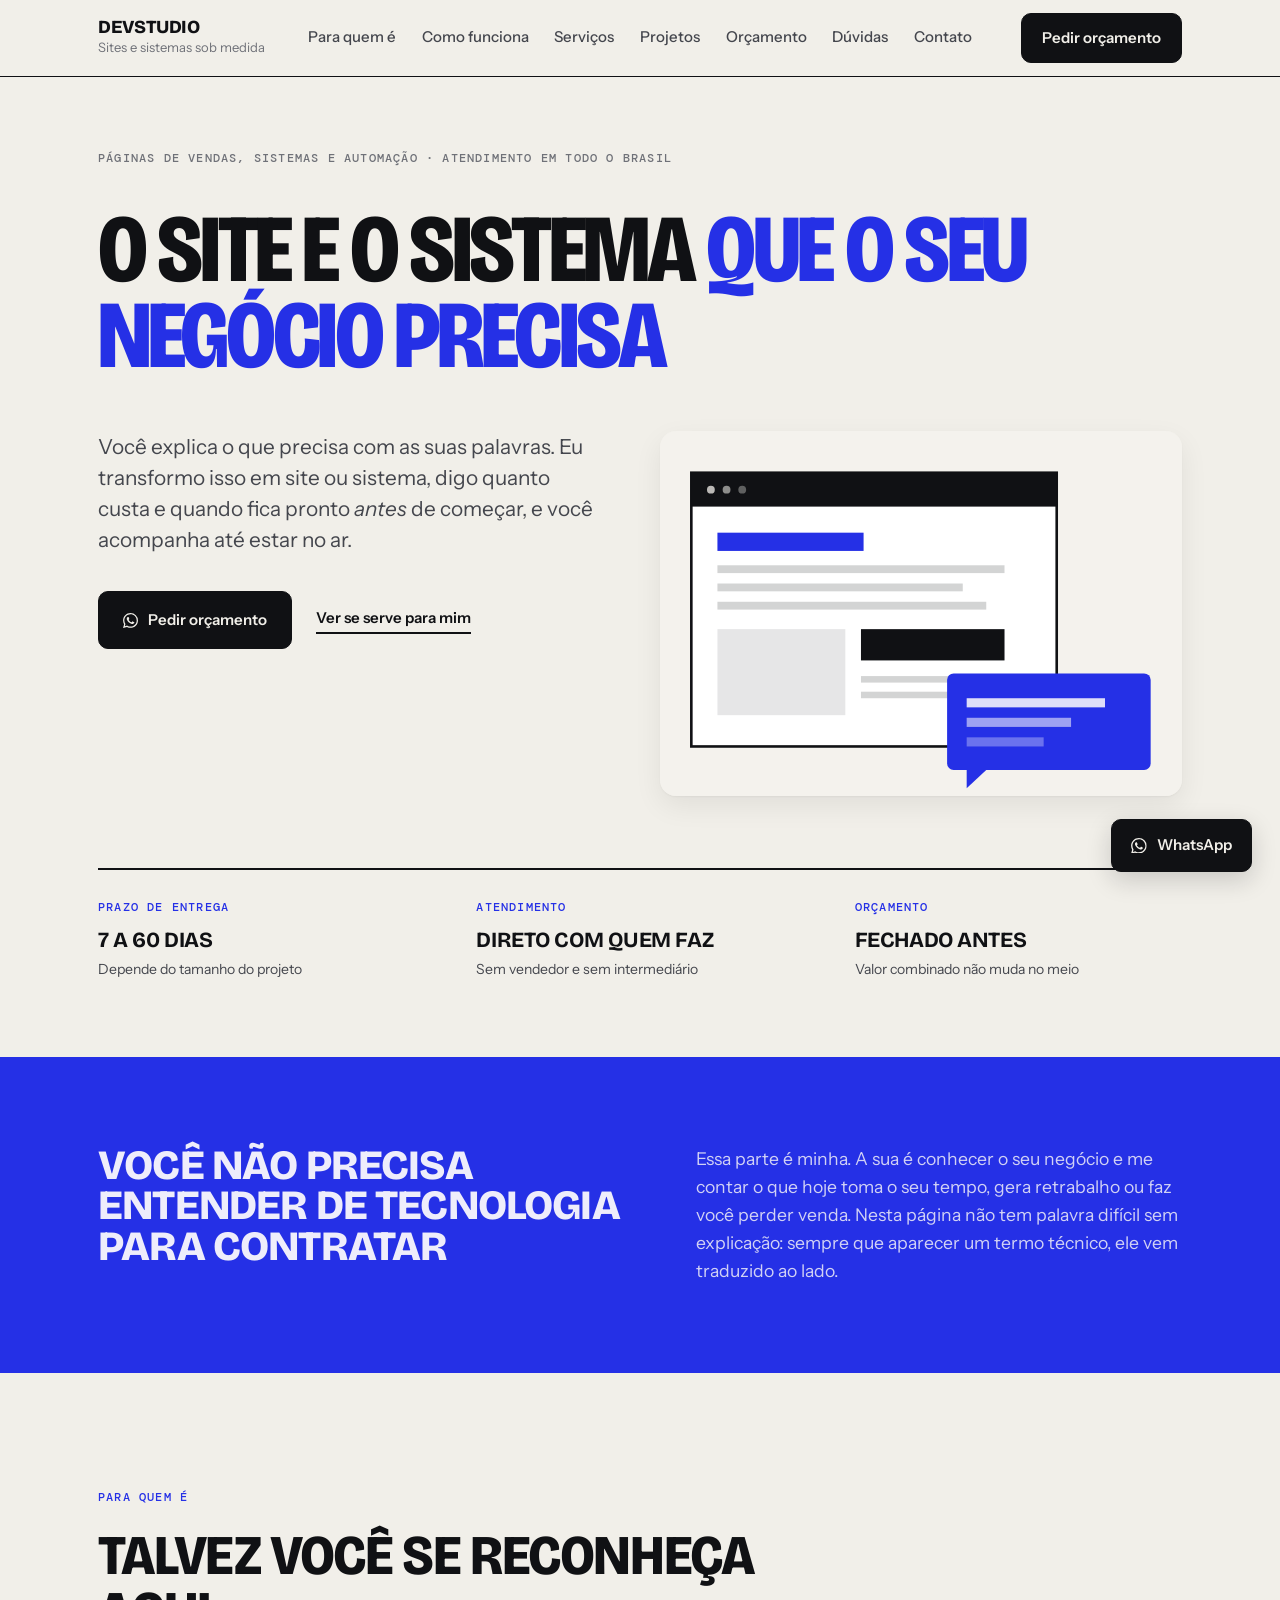
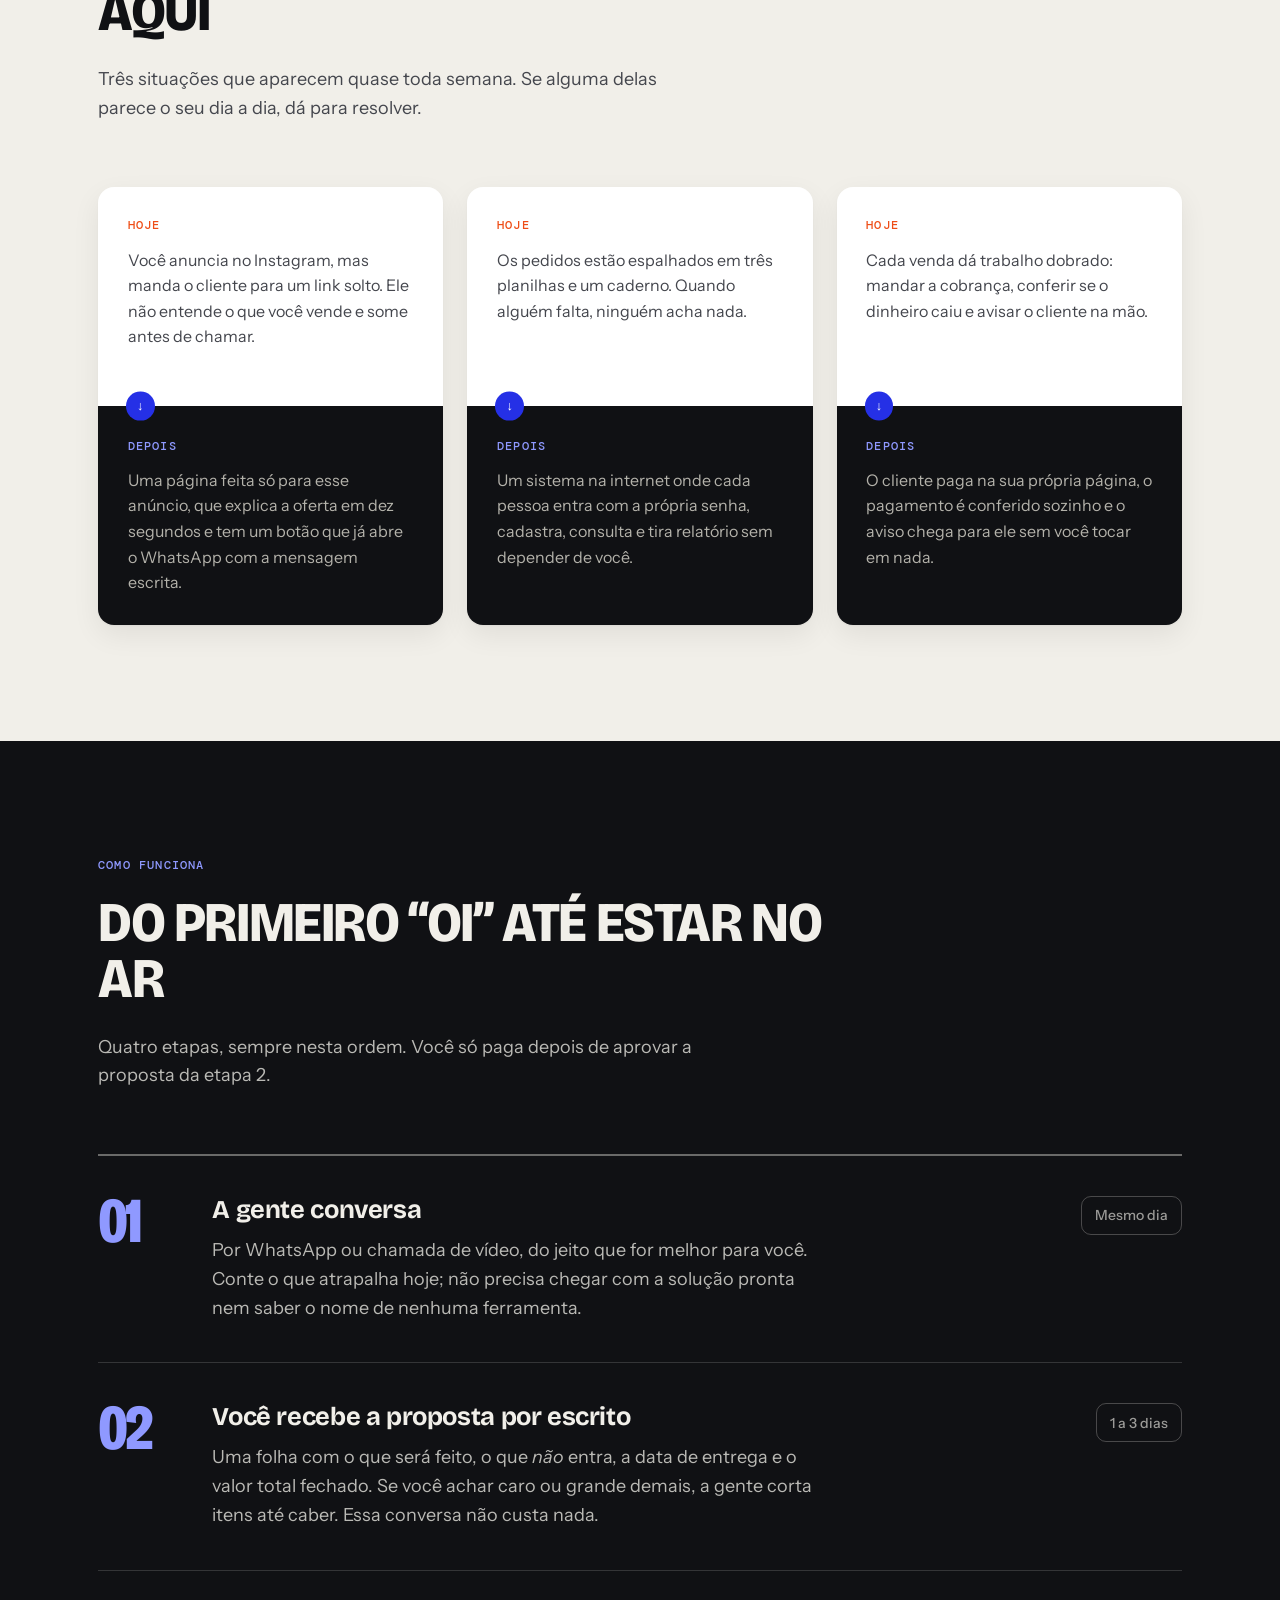
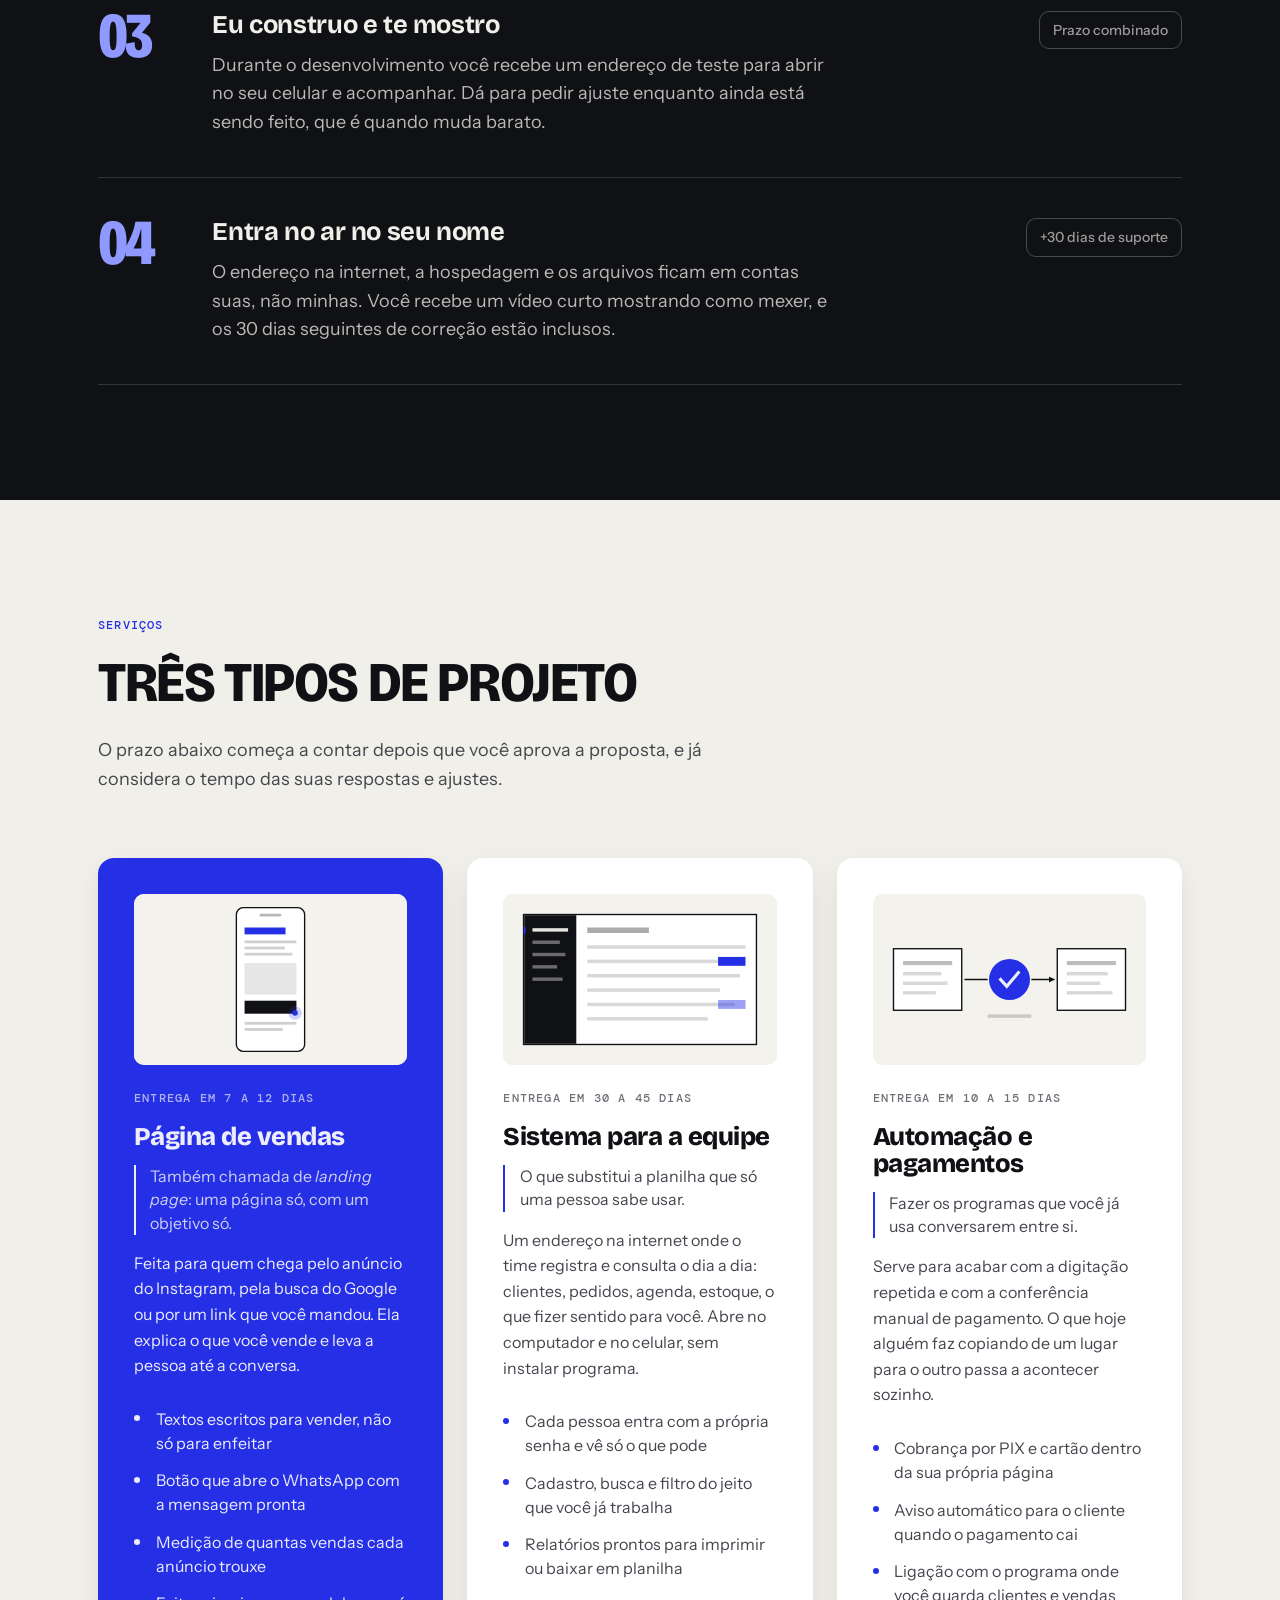
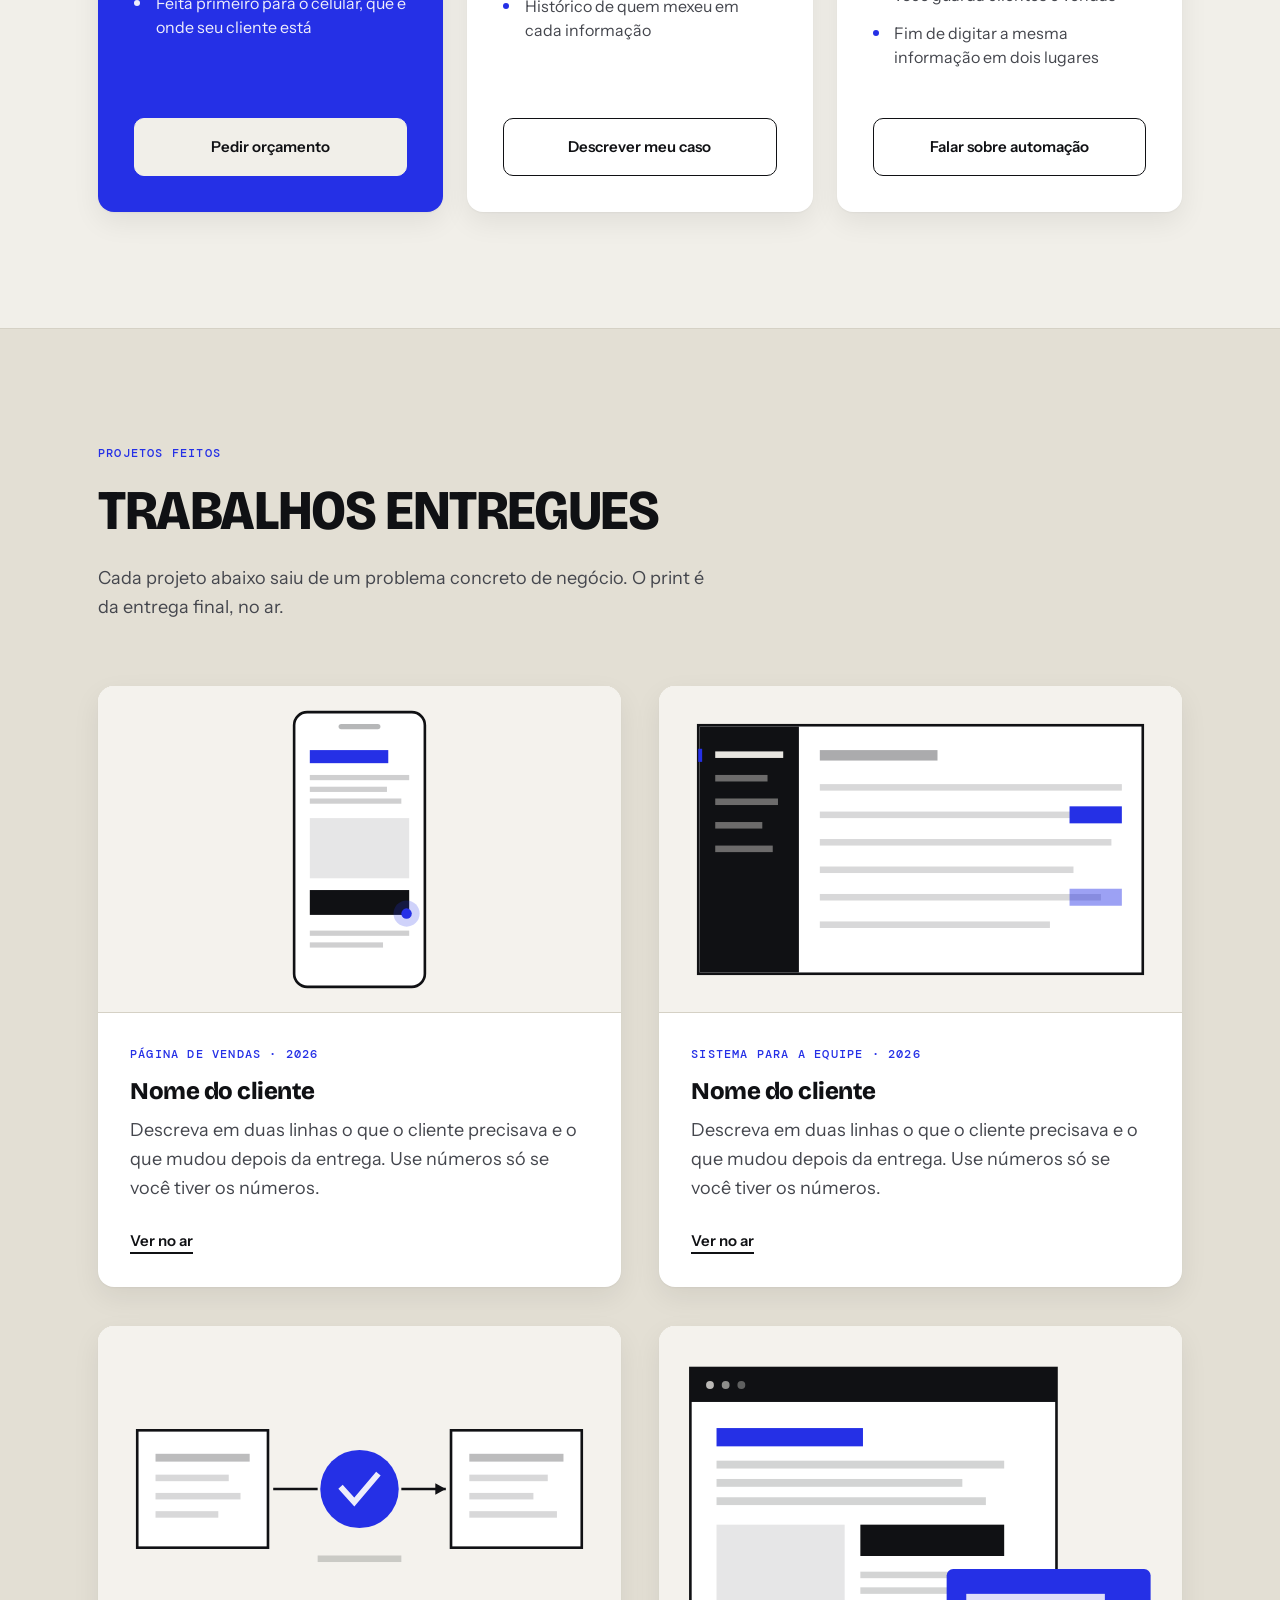
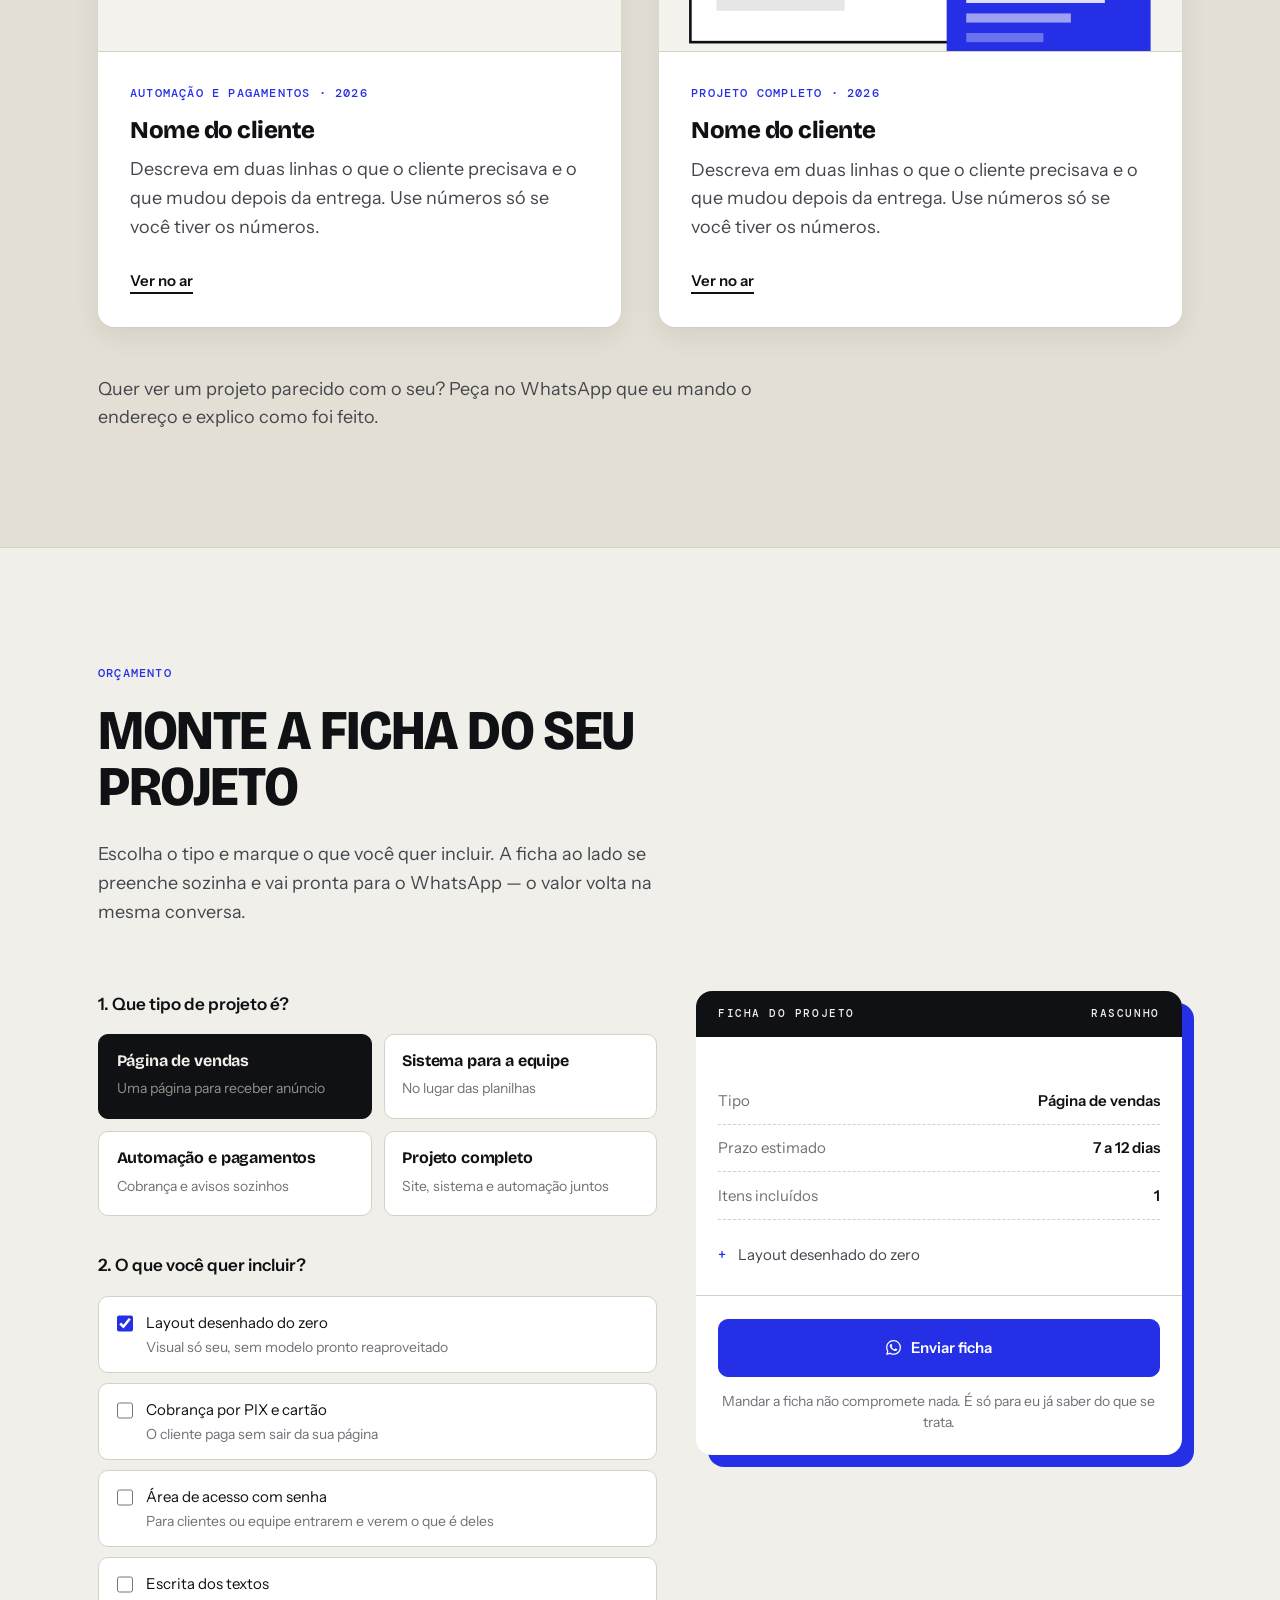
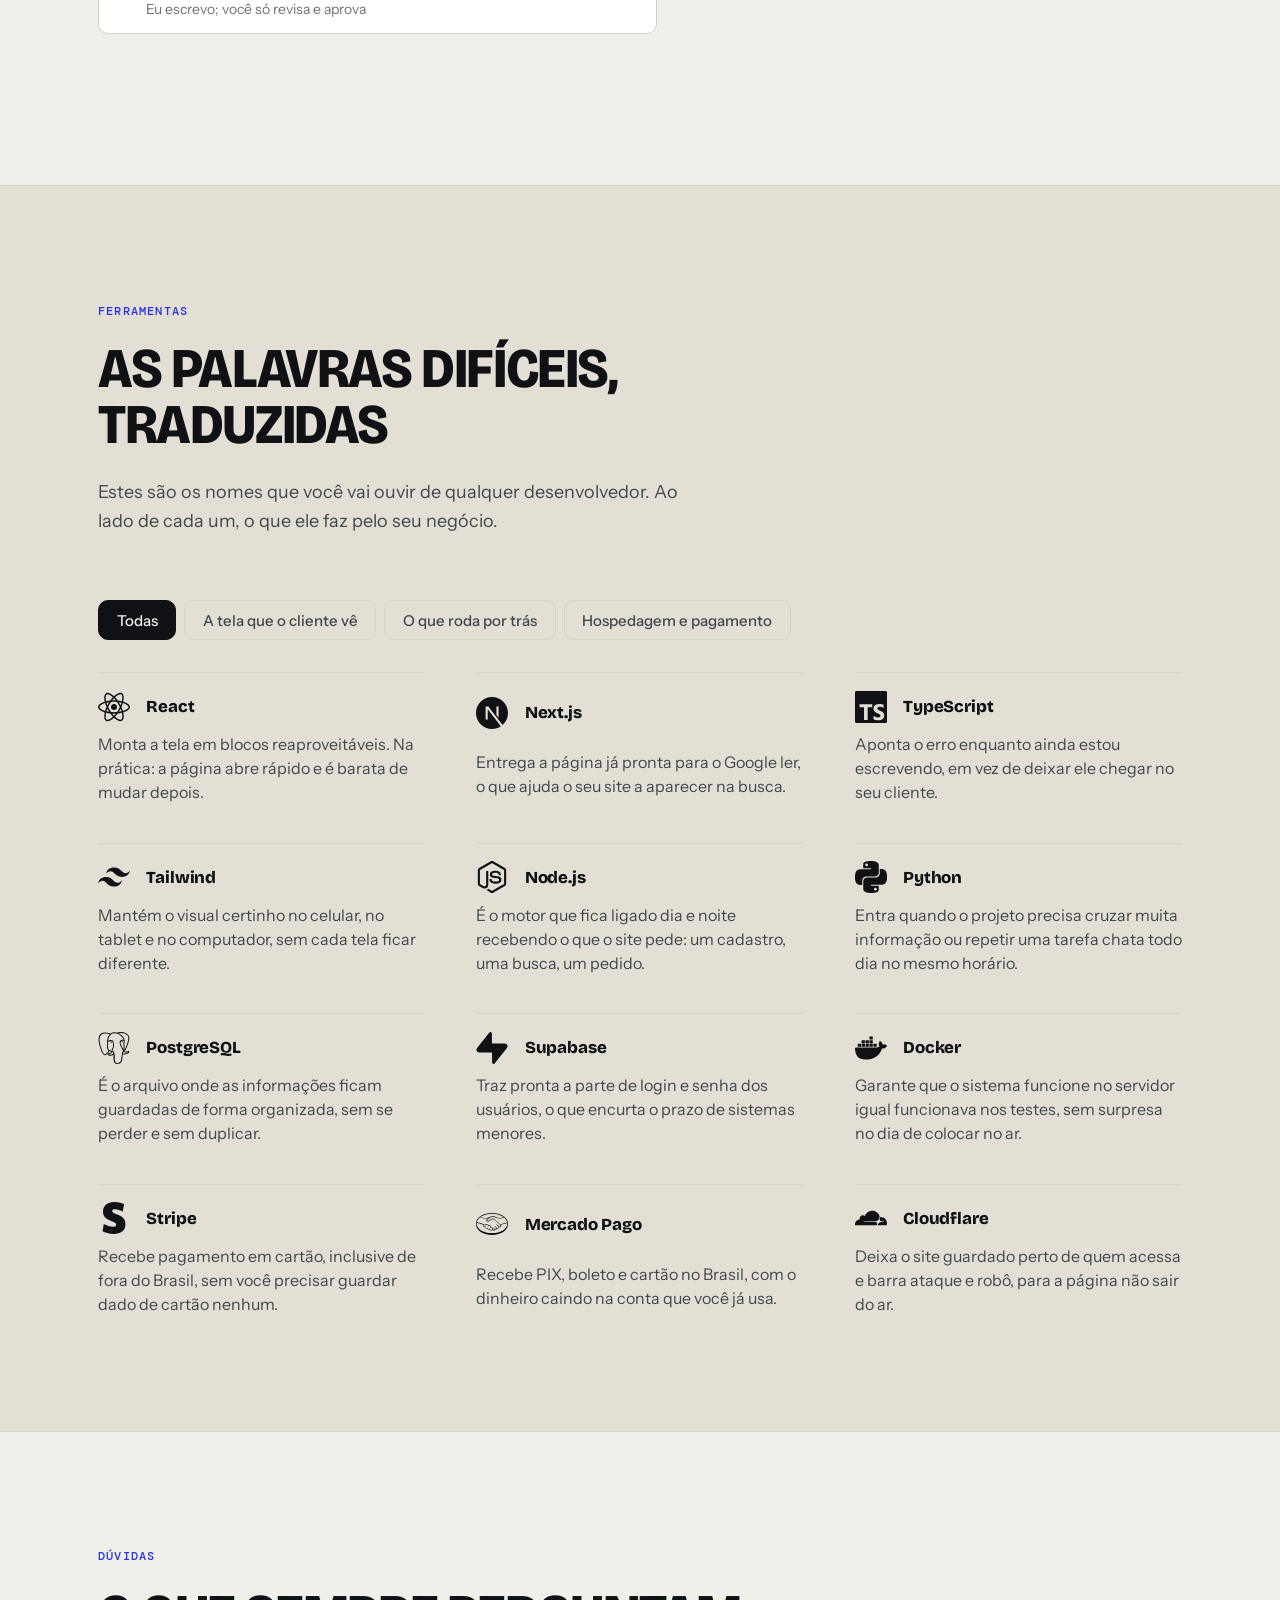
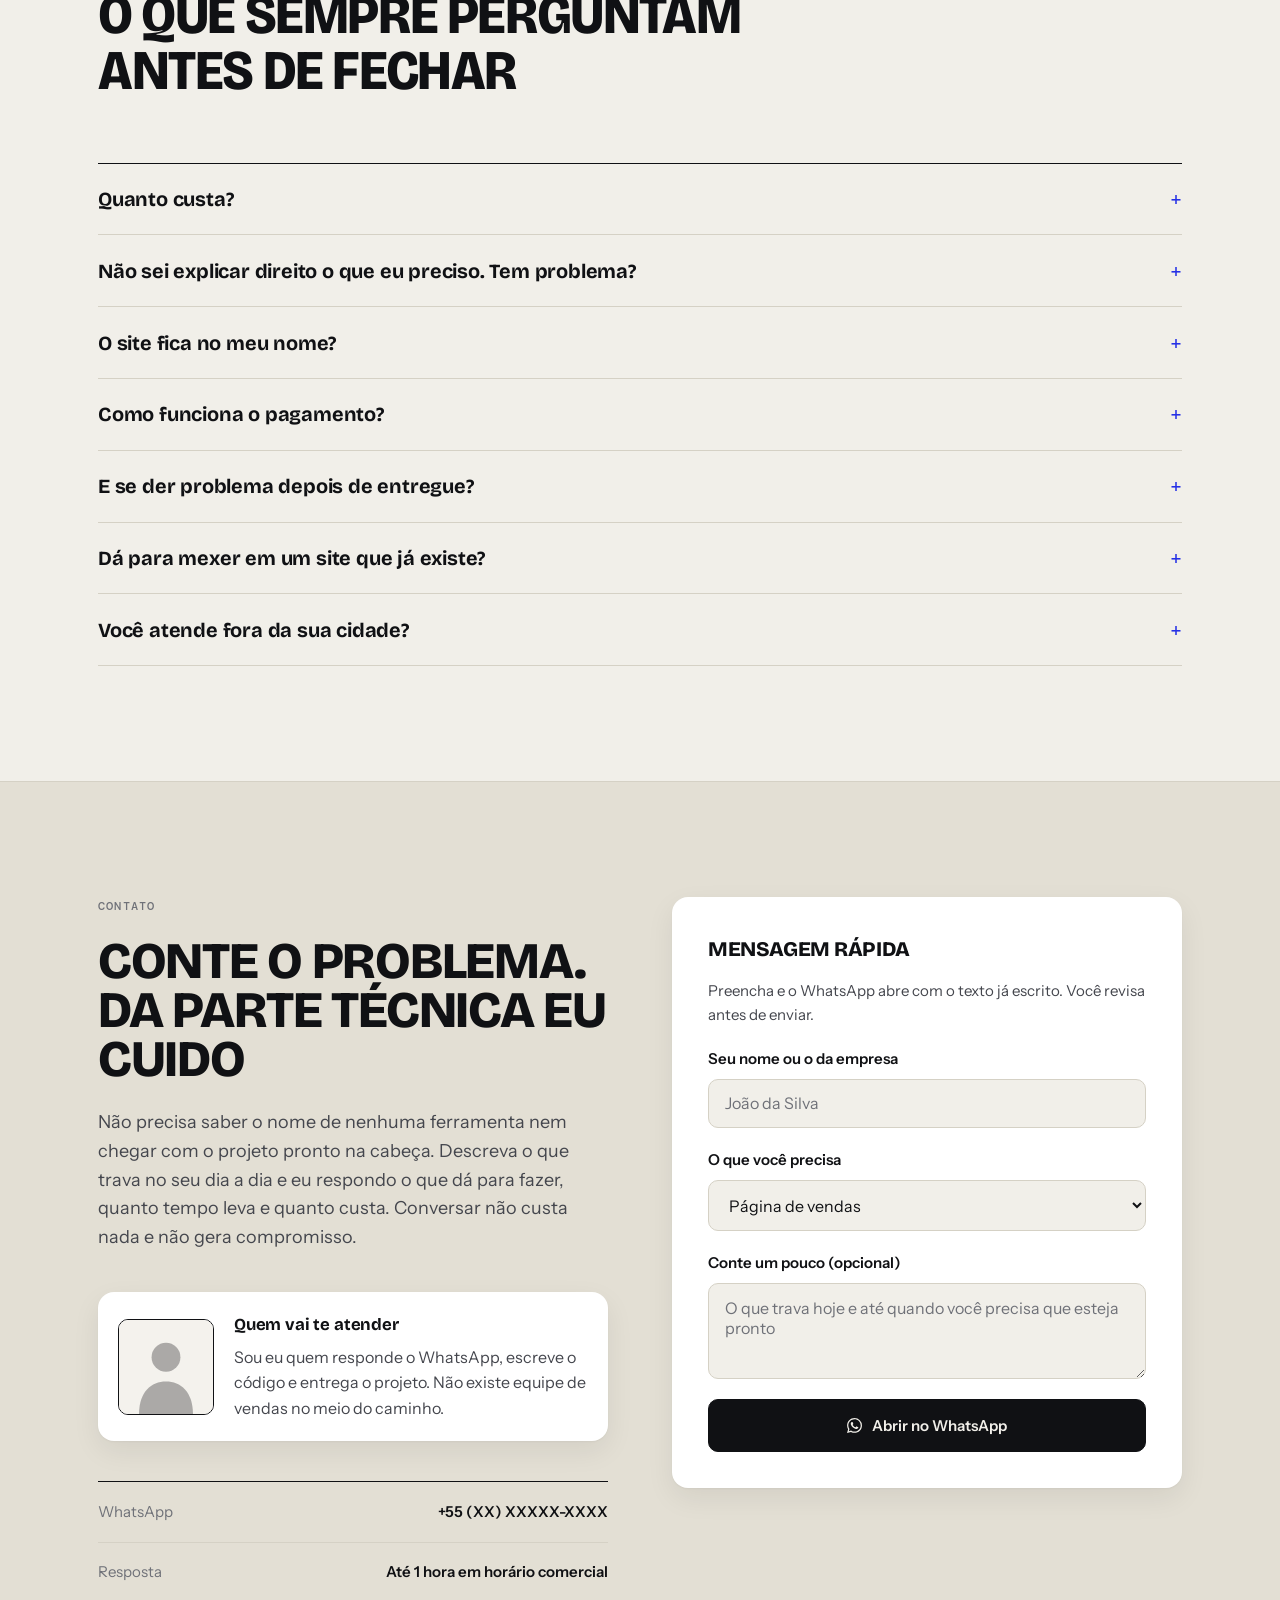
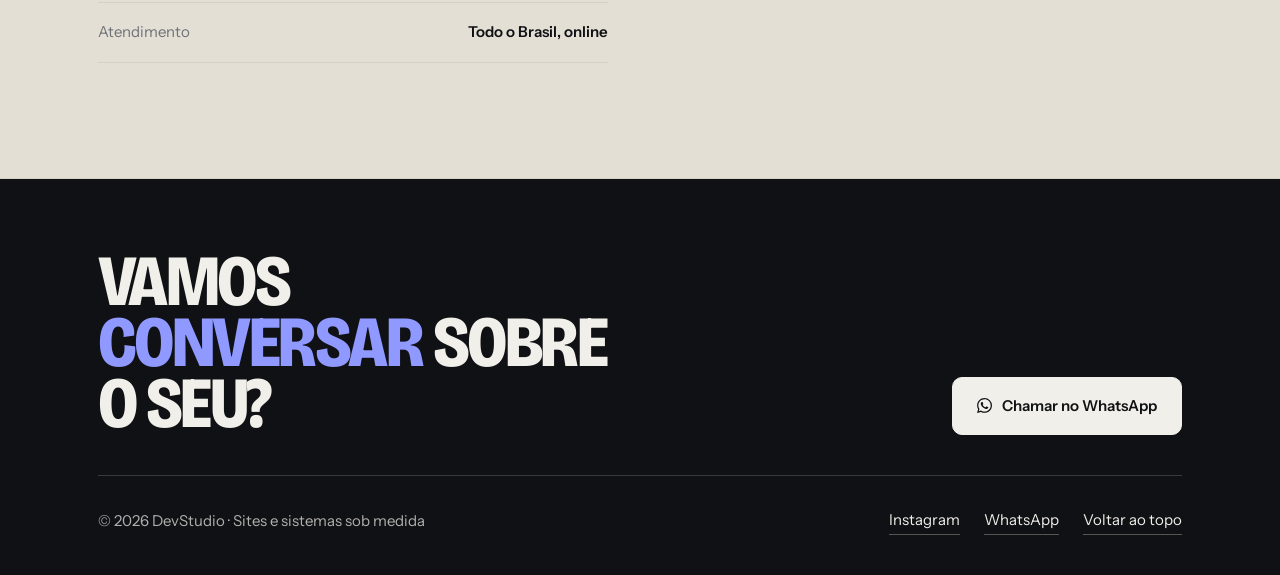
==== commit 8e86a822: "refactor: atualizações na estrutura HTML e estilos da landing page" ====
--- a/index.html
+++ b/index.html
@@ -34,6 +34,7 @@
             <a href="#situacoes">Para quem é</a>
             <a href="#passos">Como funciona</a>
             <a href="#servicos">Serviços</a>
+            <a href="#projetos">Projetos</a>
             <a href="#orcamento">Orçamento</a>
             <a href="#duvidas">Dúvidas</a>
             <a href="#contato">Contato</a>
@@ -48,6 +49,7 @@
         <a href="#situacoes">Para quem é</a>
         <a href="#passos">Como funciona</a>
         <a href="#servicos">Serviços</a>
+        <a href="#projetos">Projetos</a>
         <a href="#orcamento">Orçamento</a>
         <a href="#duvidas">Dúvidas</a>
         <a href="#contato">Contato</a>
@@ -281,8 +283,87 @@
         </div>
     </section>
 
+    <!-- Projetos feitos
+
+         PARA ADICIONAR UM PROJETO: copie um bloco <article class="work"> inteiro
+         e troque cinco coisas:
+           1. src da imagem   -> o print do projeto em img/ (proporção 16:10)
+           2. alt da imagem   -> descreva o print em uma frase
+           3. p.label         -> tipo de projeto · ano
+           4. h3              -> nome do cliente ou do projeto
+           5. p.work-desc     -> o problema e o que mudou depois
+         Se o projeto está no ar, deixe o link do fim; se não está, apague a linha do <a>.
+    -->
+    <section class="section section--band" id="projetos">
+        <div class="wrap">
+            <div class="section-head reveal">
+                <p class="label">Projetos feitos</p>
+                <h2 class="section-title">Trabalhos entregues</h2>
+                <p>Cada projeto abaixo saiu de um problema concreto de negócio. O print é da entrega final, no ar.</p>
+            </div>
+
+            <div class="works">
+                <article class="work reveal">
+                    <figure class="work-shot">
+                        <img src="img/servico-1.svg" width="800" height="500" loading="lazy"
+                             alt="Print do projeto: substitua por uma imagem do trabalho entregue.">
+                    </figure>
+                    <div class="work-body">
+                        <p class="label">Página de vendas · 2026</p>
+                        <h3>Nome do cliente</h3>
+                        <p class="work-desc">Descreva em duas linhas o que o cliente precisava e o que mudou depois da entrega. Use números só se você tiver os números.</p>
+                        <a class="link-under" href="#" target="_blank" rel="noopener noreferrer">Ver no ar</a>
+                    </div>
+                </article>
+
+                <article class="work reveal">
+                    <figure class="work-shot">
+                        <img src="img/servico-2.svg" width="800" height="500" loading="lazy"
+                             alt="Print do projeto: substitua por uma imagem do trabalho entregue.">
+                    </figure>
+                    <div class="work-body">
+                        <p class="label">Sistema para a equipe · 2026</p>
+                        <h3>Nome do cliente</h3>
+                        <p class="work-desc">Descreva em duas linhas o que o cliente precisava e o que mudou depois da entrega. Use números só se você tiver os números.</p>
+                        <a class="link-under" href="#" target="_blank" rel="noopener noreferrer">Ver no ar</a>
+                    </div>
+                </article>
+
+                <article class="work reveal">
+                    <figure class="work-shot">
+                        <img src="img/servico-3.svg" width="800" height="500" loading="lazy"
+                             alt="Print do projeto: substitua por uma imagem do trabalho entregue.">
+                    </figure>
+                    <div class="work-body">
+                        <p class="label">Automação e pagamentos · 2026</p>
+                        <h3>Nome do cliente</h3>
+                        <p class="work-desc">Descreva em duas linhas o que o cliente precisava e o que mudou depois da entrega. Use números só se você tiver os números.</p>
+                        <a class="link-under" href="#" target="_blank" rel="noopener noreferrer">Ver no ar</a>
+                    </div>
+                </article>
+
+                <article class="work reveal">
+                    <figure class="work-shot">
+                        <img src="img/hero.svg" width="800" height="560" loading="lazy"
+                             alt="Print do projeto: substitua por uma imagem do trabalho entregue.">
+                    </figure>
+                    <div class="work-body">
+                        <p class="label">Projeto completo · 2026</p>
+                        <h3>Nome do cliente</h3>
+                        <p class="work-desc">Descreva em duas linhas o que o cliente precisava e o que mudou depois da entrega. Use números só se você tiver os números.</p>
+                        <a class="link-under" href="#" target="_blank" rel="noopener noreferrer">Ver no ar</a>
+                    </div>
+                </article>
+            </div>
+
+            <p class="works-note reveal">
+                Quer ver um projeto parecido com o seu? Peça no WhatsApp que eu mando o endereço e explico como foi feito.
+            </p>
+        </div>
+    </section>
+
     <!-- Ficha de escopo -->
-    <section class="section section--band" id="orcamento">
+    <section class="section" id="orcamento">
         <div class="wrap">
             <div class="section-head reveal">
                 <p class="label">Orçamento</p>
@@ -389,7 +470,7 @@
     </section>
 
     <!-- Ferramentas traduzidas -->
-    <section class="section" id="stack">
+    <section class="section section--band" id="stack">
         <div class="wrap">
             <div class="section-head reveal">
                 <p class="label">Ferramentas</p>
@@ -470,7 +551,7 @@
     </section>
 
     <!-- Dúvidas -->
-    <section class="section section--band" id="duvidas">
+    <section class="section" id="duvidas">
         <div class="wrap">
             <div class="section-head reveal">
                 <p class="label">Dúvidas</p>
@@ -517,7 +598,7 @@
     </section>
 
     <!-- Contato -->
-    <section class="section" id="contato">
+    <section class="section section--band" id="contato">
         <div class="wrap contact">
             <div class="reveal">
                 <p class="label">Contato</p>
--- a/style.css
+++ b/style.css
@@ -51,7 +51,7 @@
 
 /* item de grid tem min-width:auto por padrão, o que faz imagem e texto longo
    estourarem a tela no celular em vez de encolher */
-.hero-grid > *, .services > *, .cases > *, .scope > *,
+.hero-grid > *, .services > *, .cases > *, .works > *, .scope > *,
 .contact > *, .statement-inner > *, .step > *, .stack-item > * { min-width: 0; }
 
 ::selection { background: var(--blue); color: #fff; }
@@ -672,6 +672,69 @@
 .panel--blue .panel-list li::before { background: var(--on-blue); }
 
 .panel .btn { margin-top: auto; }
+
+/* ---------- projetos feitos ---------- */
+
+.works {
+    display: grid;
+    grid-template-columns: repeat(2, 1fr);
+    gap: clamp(1.5rem, 3vw, 2.5rem);
+}
+
+.work {
+    background: var(--card);
+    border-radius: var(--r);
+    overflow: hidden;
+    box-shadow: var(--shadow);
+    transition: transform 0.3s var(--ease), box-shadow 0.3s ease;
+}
+
+.work:hover {
+    transform: translateY(-4px);
+    box-shadow: 0 1px 2px rgba(16, 17, 20, 0.05), 0 24px 50px rgba(16, 17, 20, 0.14);
+}
+
+.work-shot {
+    margin: 0;
+    aspect-ratio: 16 / 10;
+    overflow: hidden;
+    background: #f4f2ed;
+    border-bottom: 1px solid var(--rule);
+}
+
+.work-shot img {
+    width: 100%;
+    height: 100%;
+    object-fit: cover;
+    object-position: top center;
+    transition: transform 0.6s var(--ease);
+}
+
+.work:hover .work-shot img { transform: scale(1.03); }
+
+.work-body { padding: clamp(1.4rem, 2.5vw, 2rem); }
+
+.work-body .label { margin-bottom: 0.85rem; color: var(--blue); }
+
+.work-body h3 {
+    font-family: var(--display);
+    font-weight: 800;
+    font-size: clamp(1.25rem, 2vw, 1.5rem);
+    line-height: 1.1;
+    letter-spacing: -0.02em;
+    margin: 0 0 0.75rem;
+}
+
+.work-desc {
+    margin: 0 0 1.5rem;
+    color: var(--ink-70);
+}
+
+.works-note {
+    margin: clamp(2rem, 4vw, 3rem) 0 0;
+    color: var(--ink-70);
+    max-width: 44rem;
+}
 
 /* ---------- ficha de escopo ---------- */
 
@@ -1234,6 +1297,7 @@
     .hero-grid,
     .services,
     .cases,
+    .works,
     .scope,
     .contact,
     .statement-inner { grid-template-columns: 1fr; }
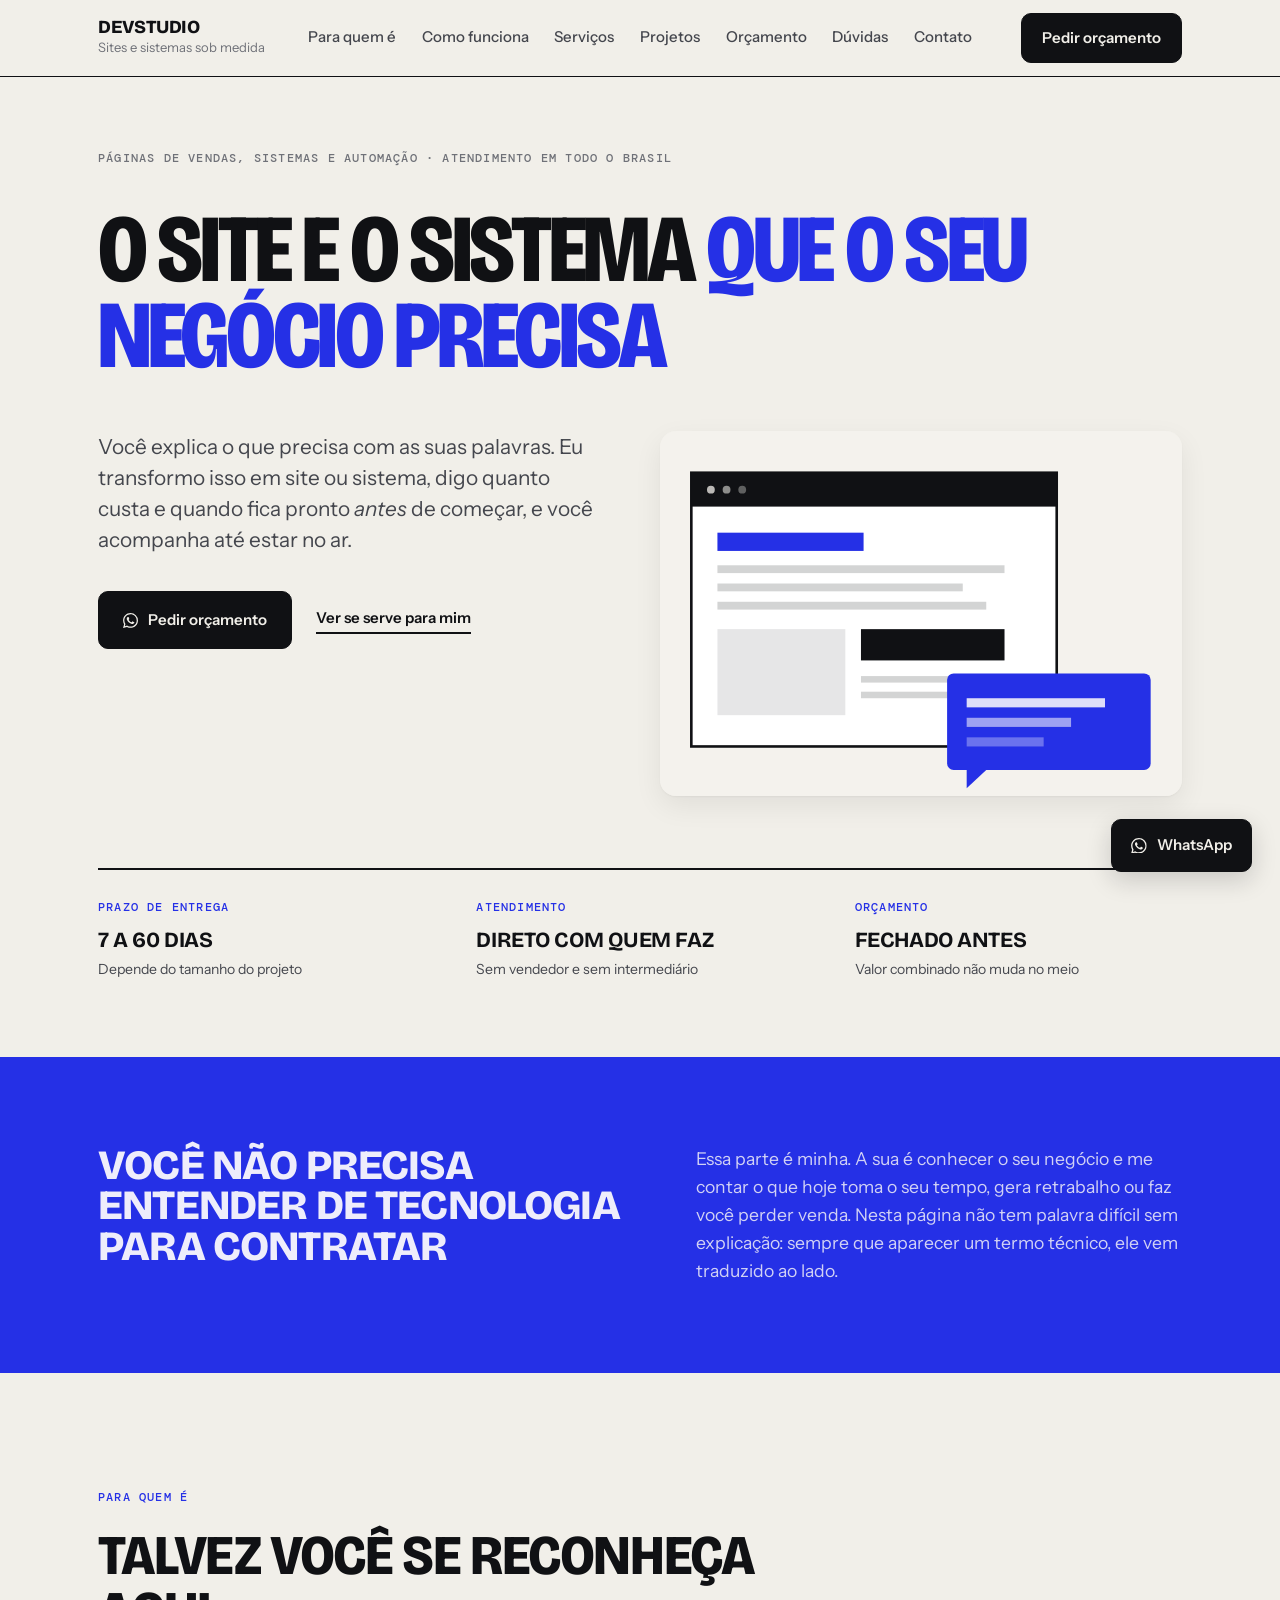
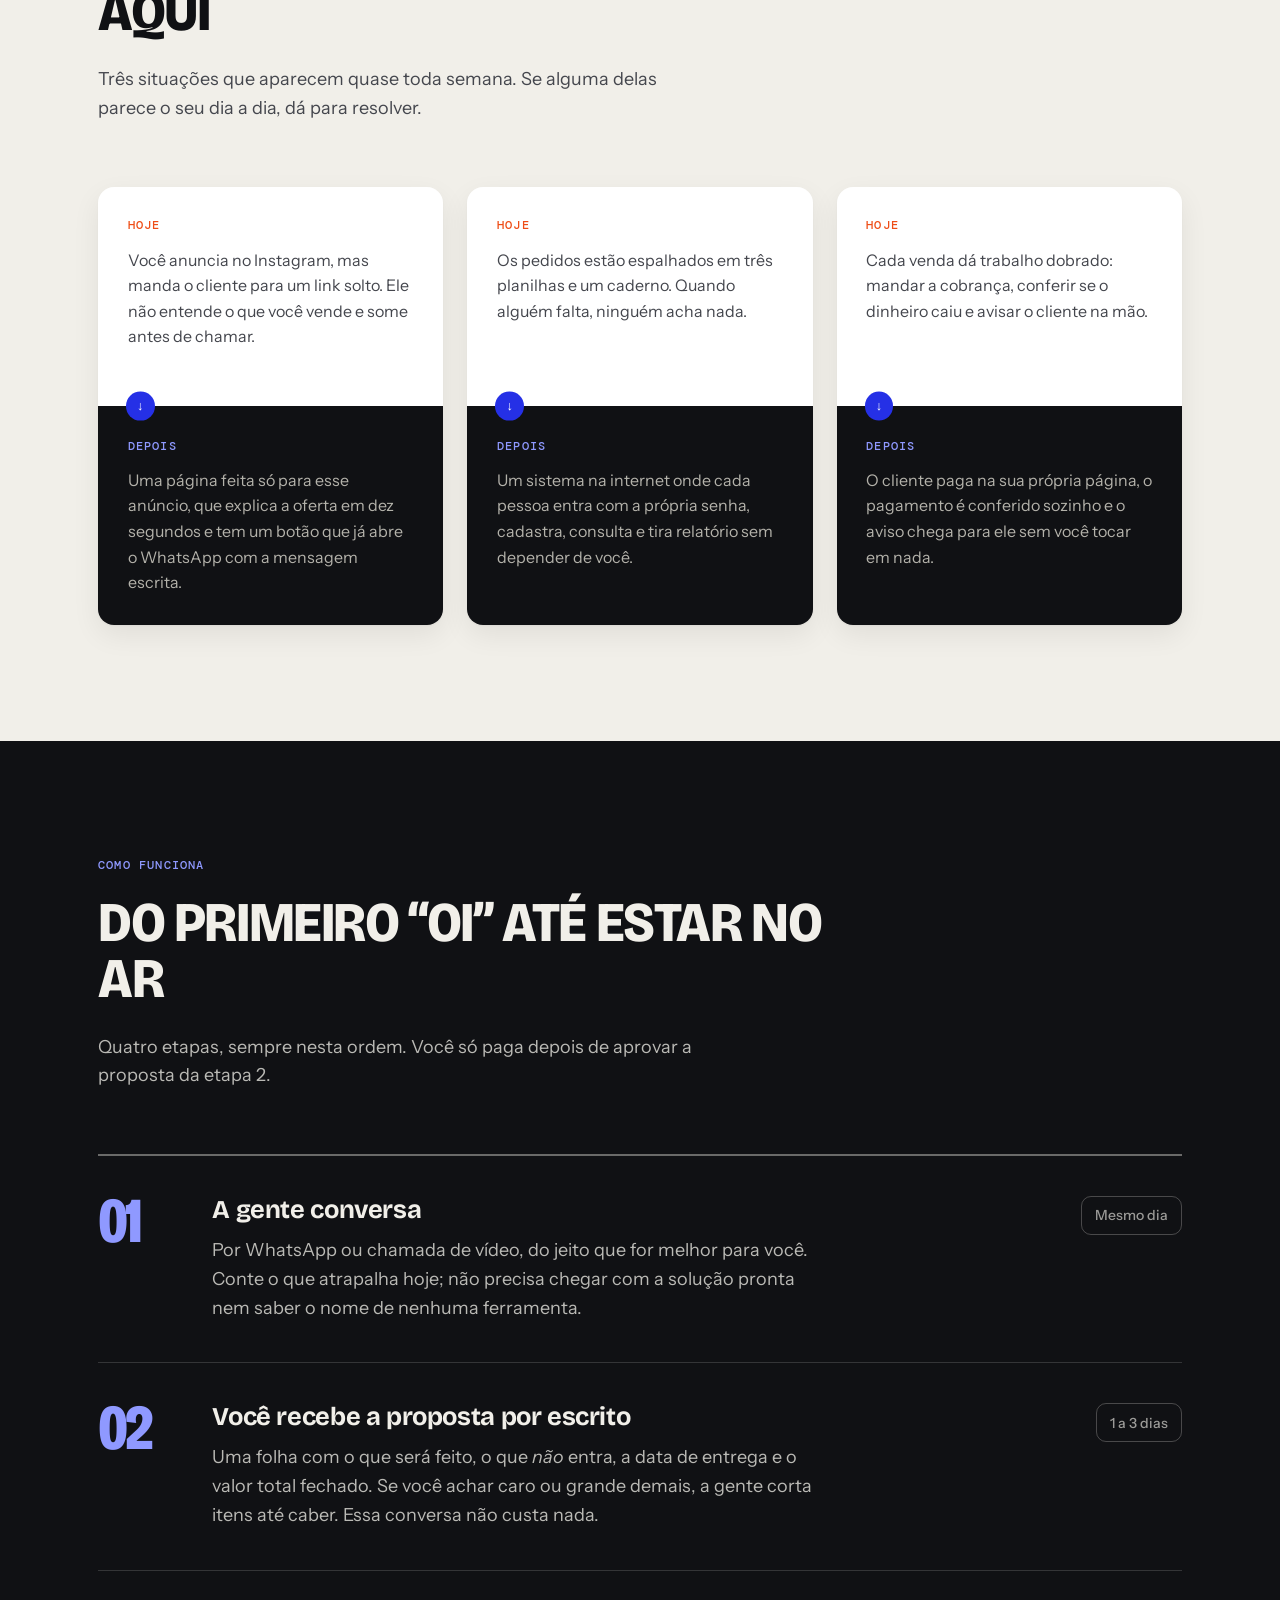
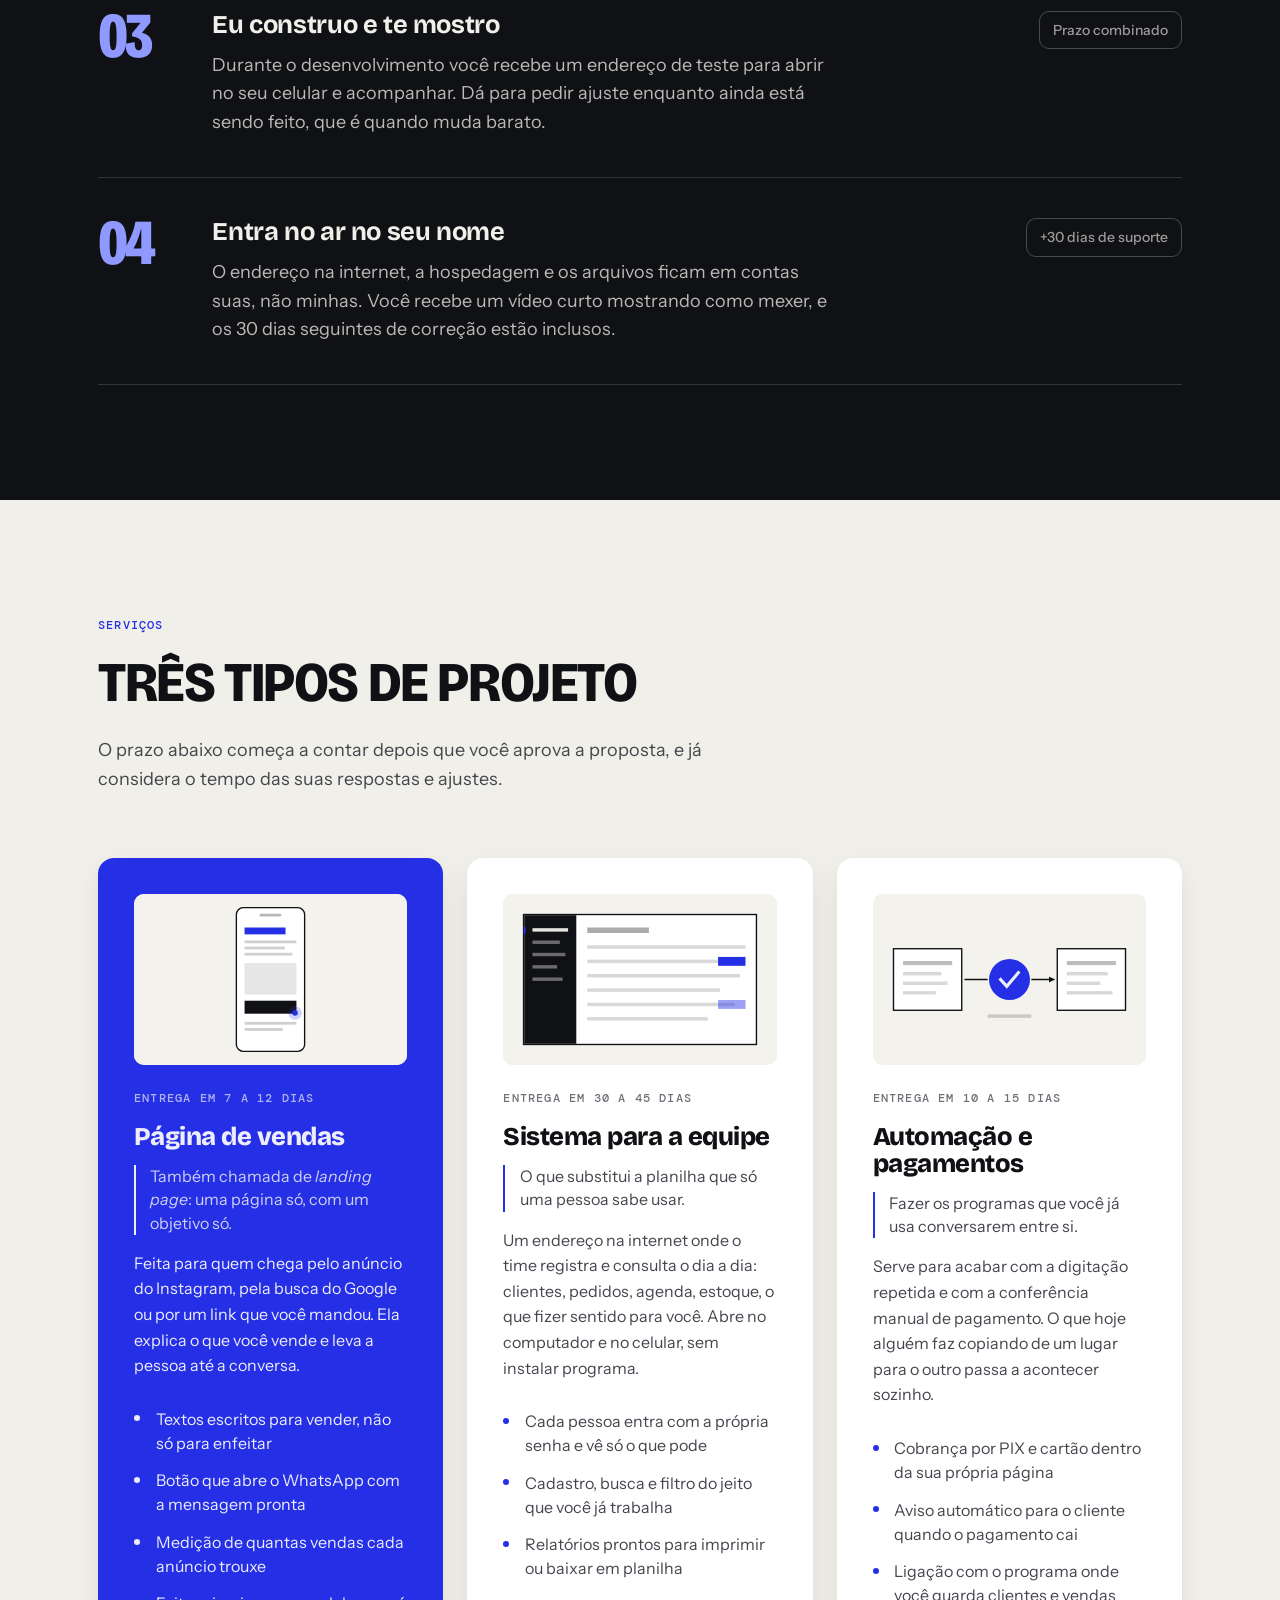
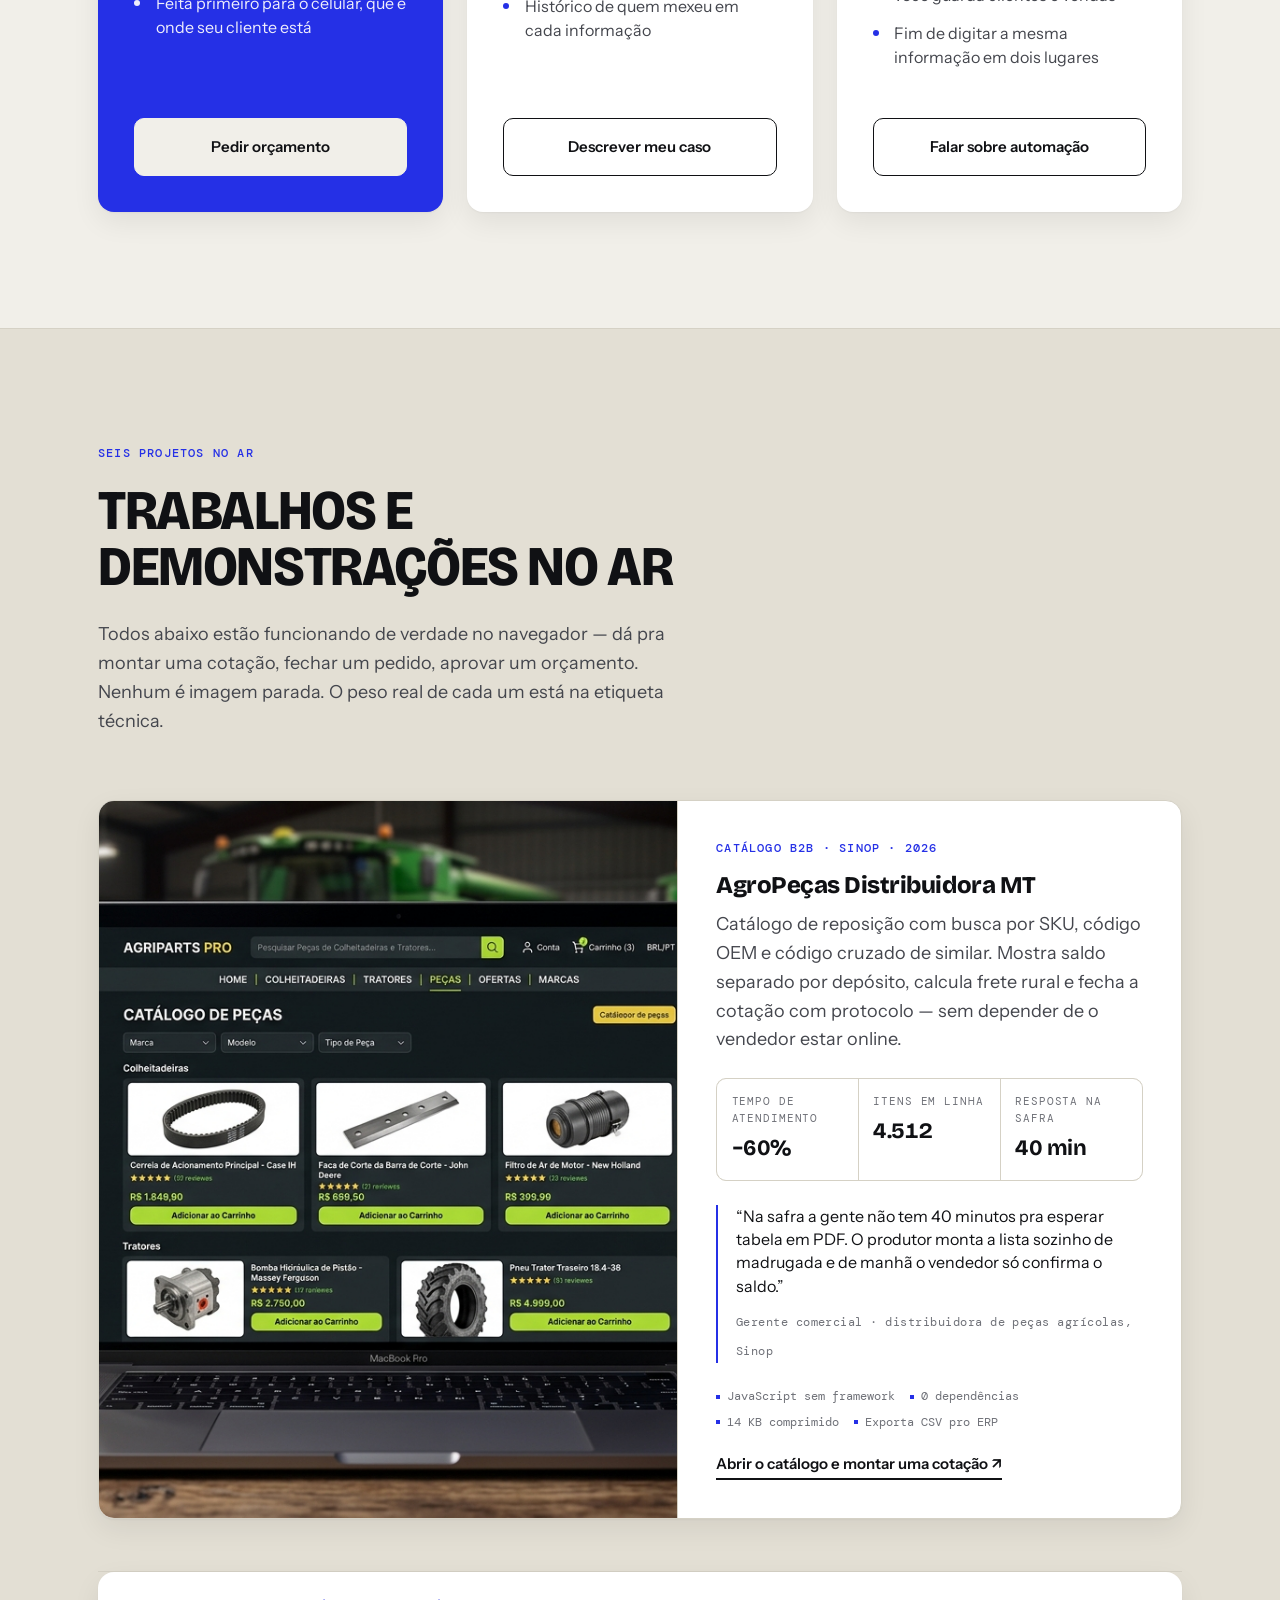
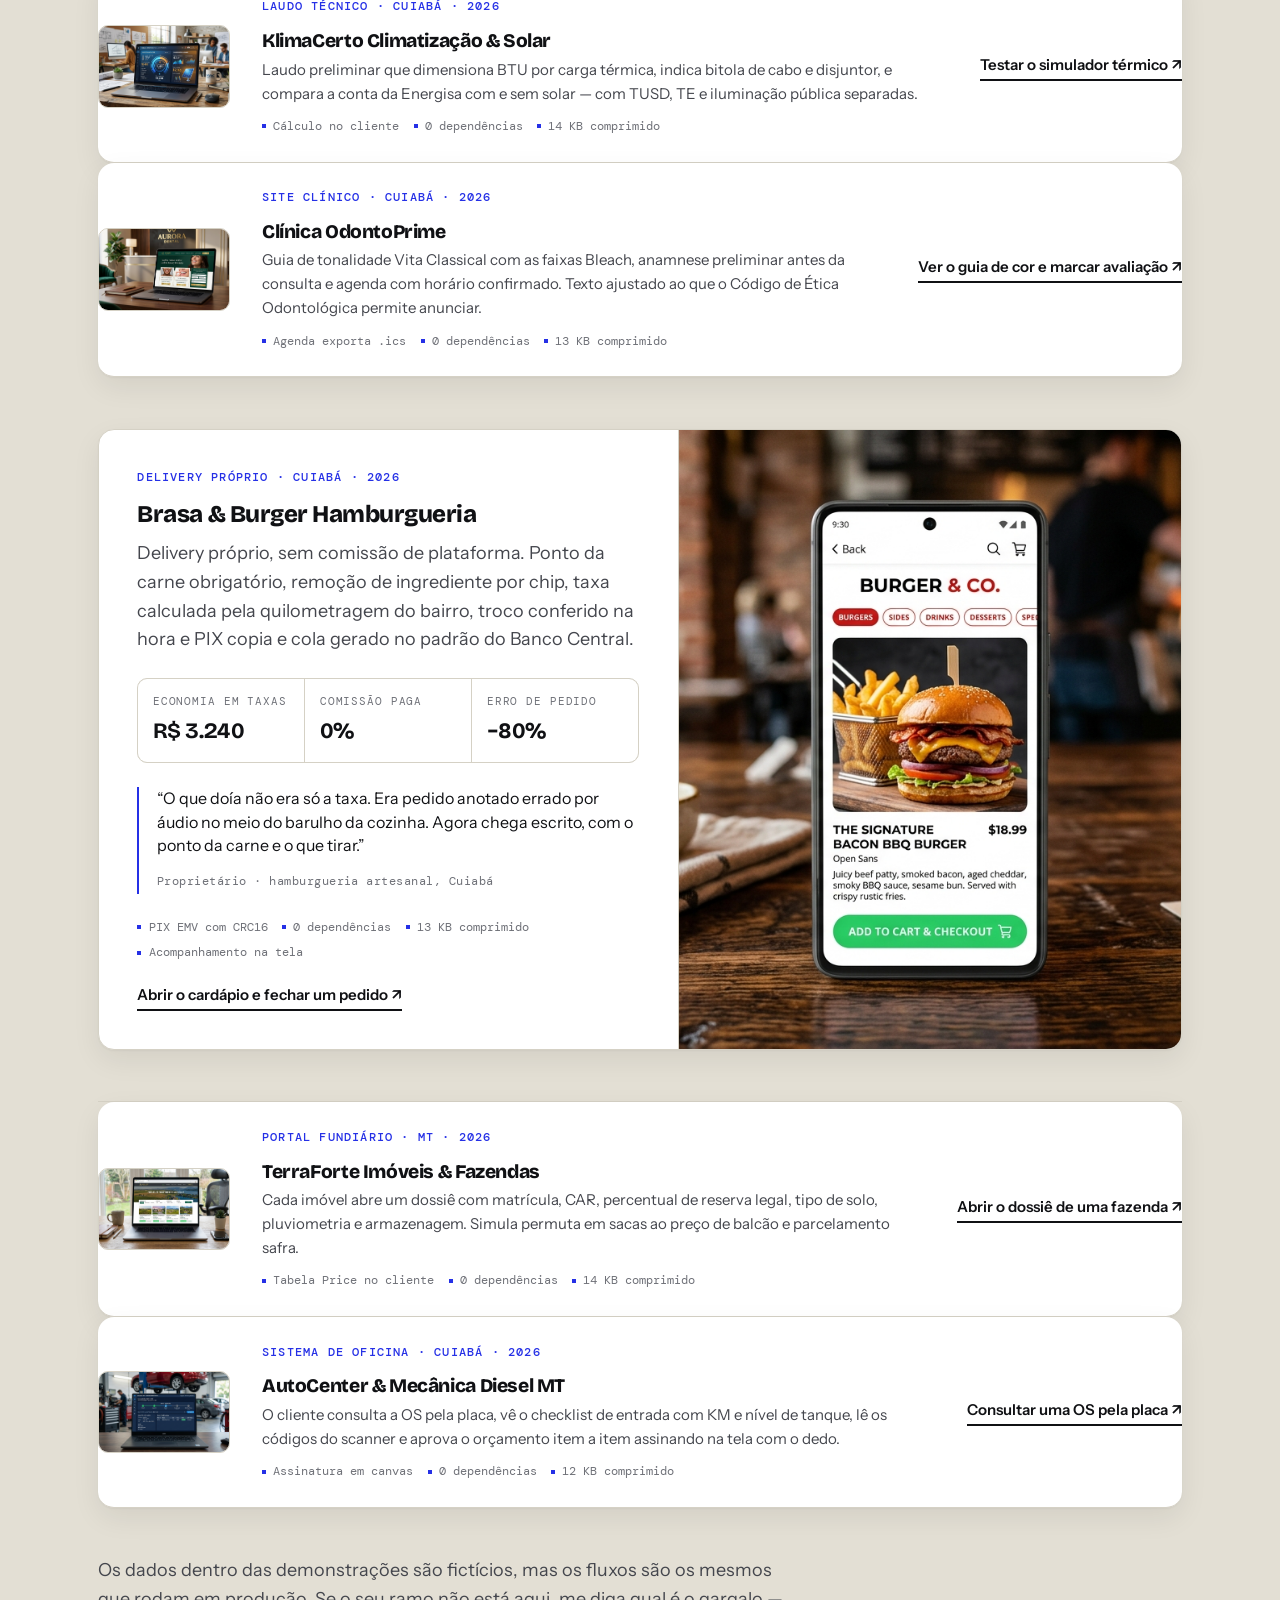
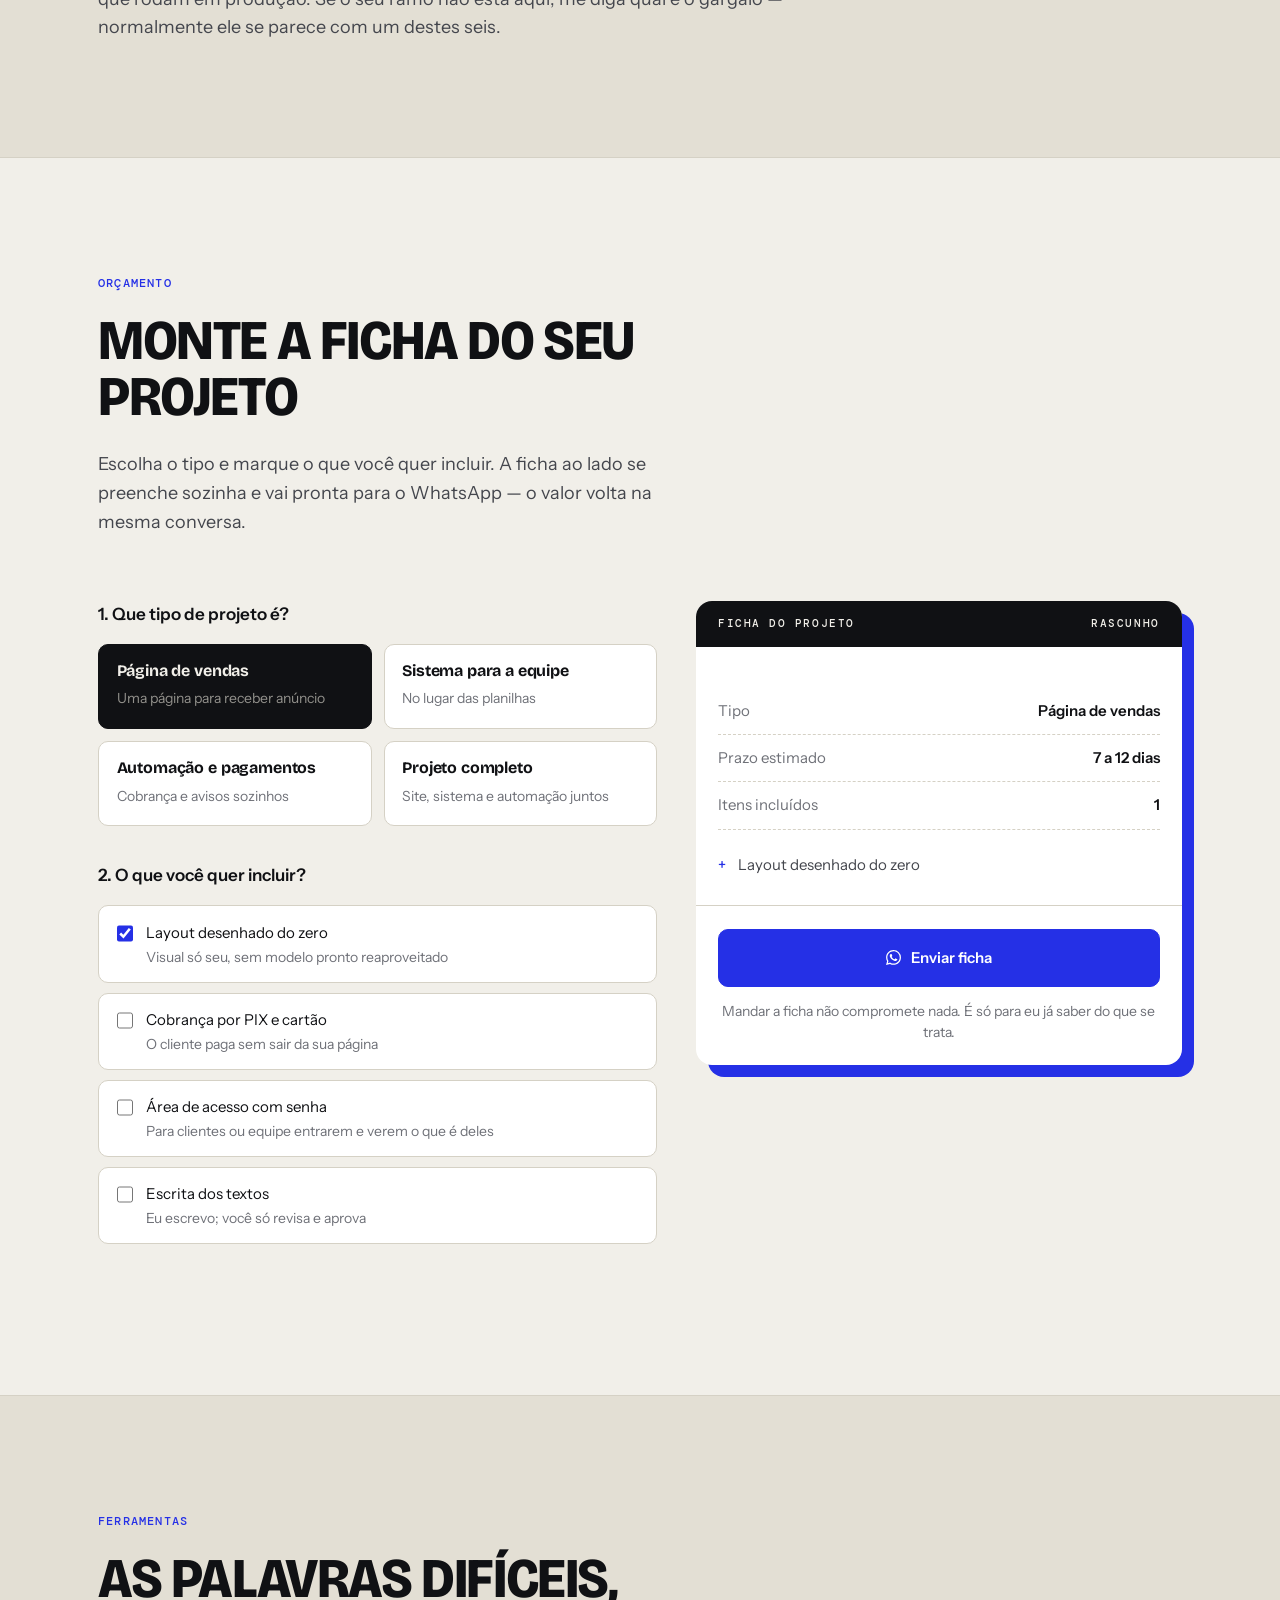
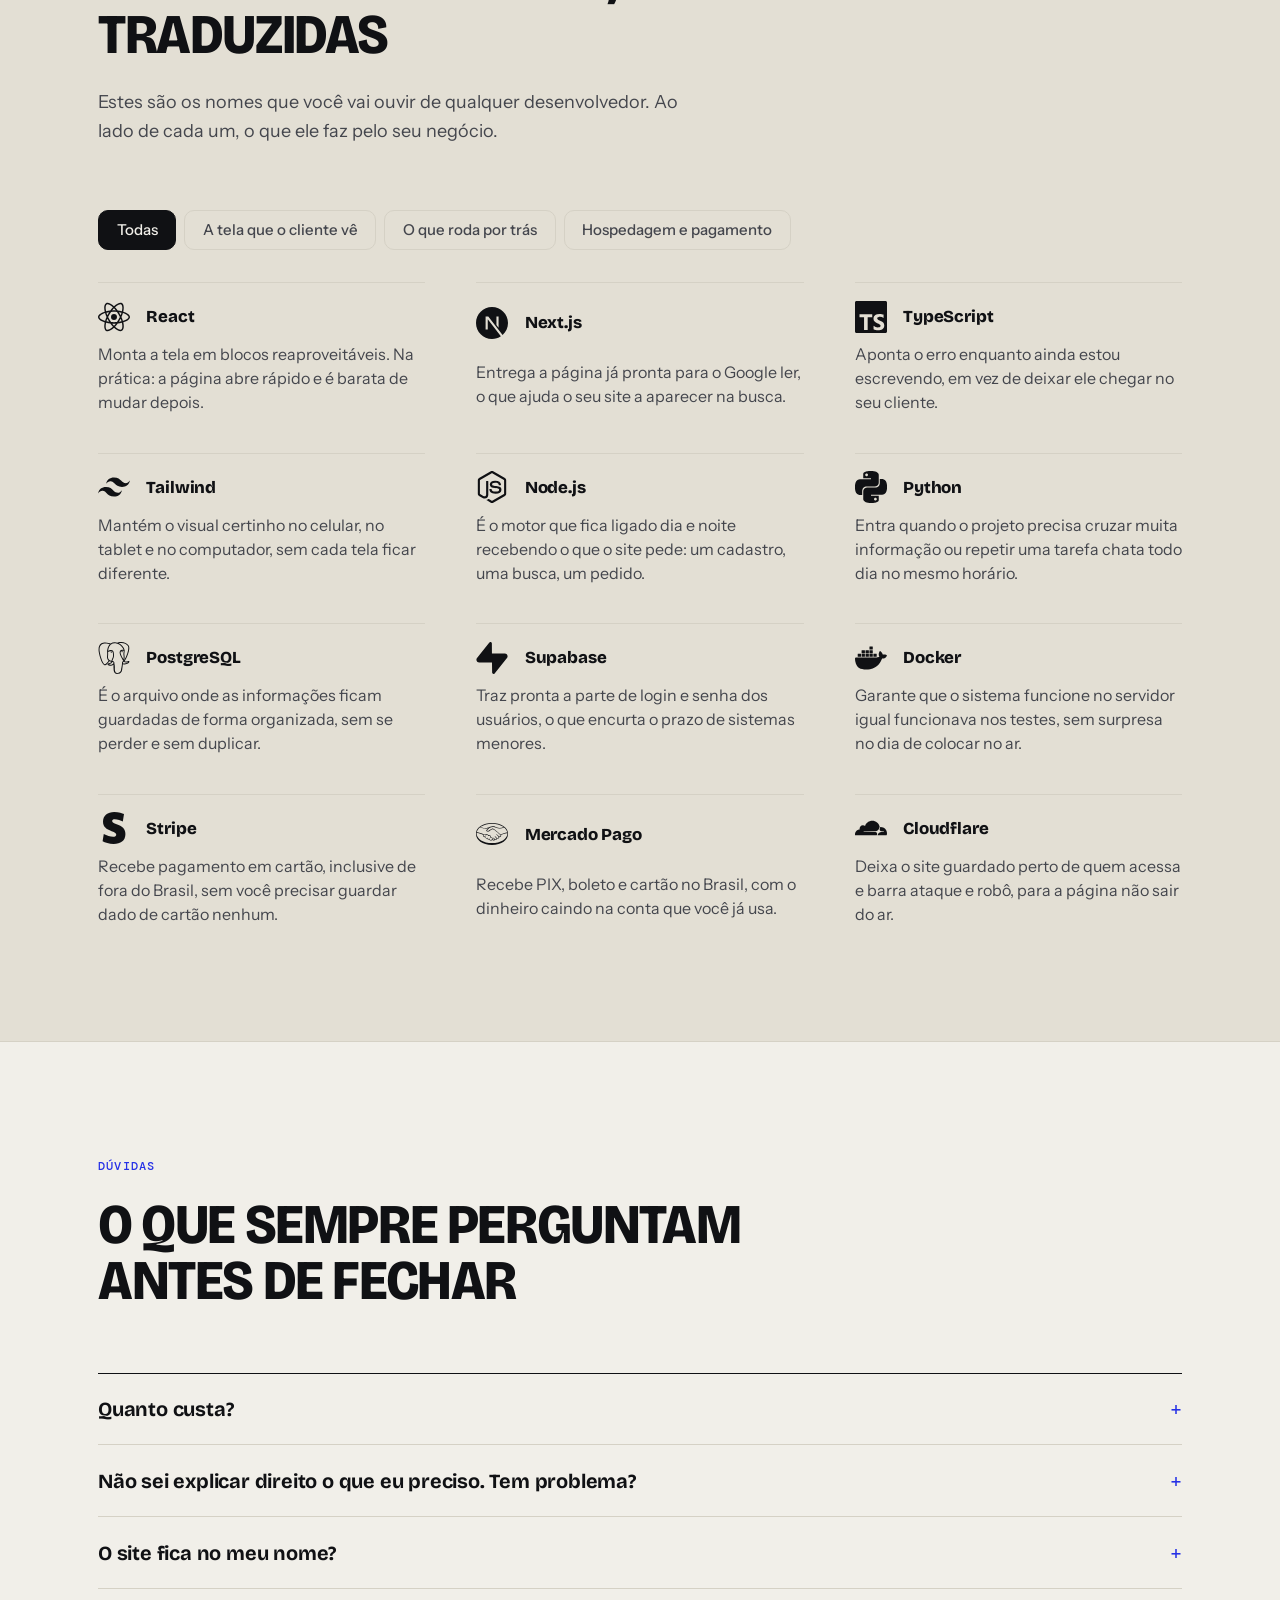
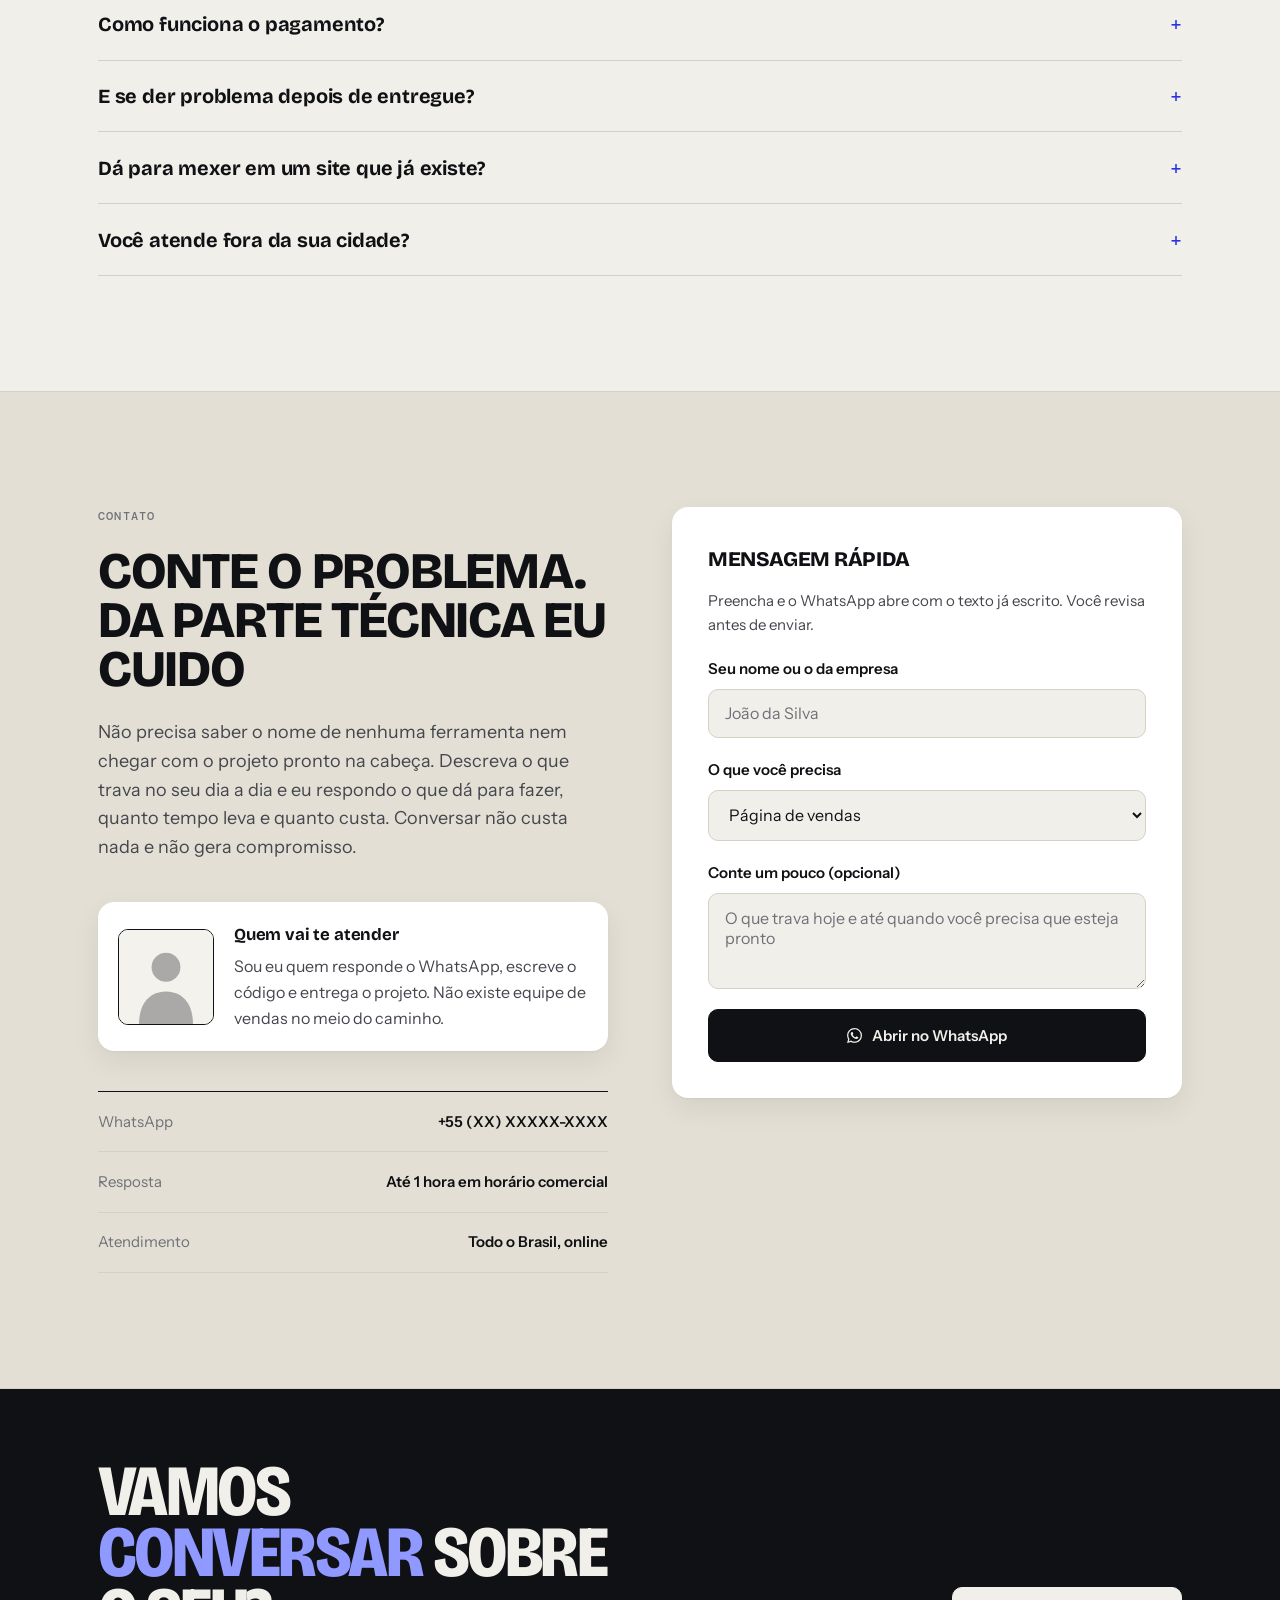
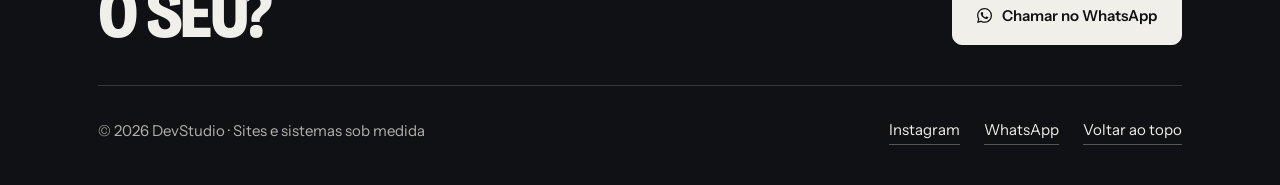
==== commit 246d35fc: "design: refatora e aprimora visual e usabilidade de todas as páginas demos" ====
--- a/index.html
+++ b/index.html
@@ -1,36 +1,260 @@
 <!DOCTYPE html>
 <html lang="pt-BR">
+
 <head>
-<meta charset="UTF-8">
-<meta name="viewport" content="width=device-width, initial-scale=1.0">
-<title>DevStudio — Sites e sistemas feitos sob medida para o seu negócio</title>
-<meta name="description" content="Páginas de vendas, sistemas para equipe e automação de cobrança. Você conta o problema com as suas palavras, recebe o valor fechado e a data de entrega antes de começar.">
-
-<script>document.documentElement.classList.add('js')</script>
-
-<link rel="preconnect" href="https://fonts.googleapis.com">
-<link rel="preconnect" href="https://fonts.gstatic.com" crossorigin>
-<link href="https://fonts.googleapis.com/css2?family=Bricolage+Grotesque:opsz,wdth,wght@12..96,75..100,400..800&family=DM+Mono:wght@300;400;500&family=Instrument+Sans:wdth,wght@75..100,400..700&display=swap" rel="stylesheet">
-<link rel="stylesheet" href="style.css">
+    <meta charset="UTF-8">
+    <meta name="viewport" content="width=device-width, initial-scale=1.0">
+
+    <title>DevStudio</title>
+    <meta name="description"
+        content="Criação de sites, páginas de vendas e sistemas sob medida para empresas de Mato Grosso e de todo o Brasil. Você recebe o valor fechado e a data de entrega antes de começar. Orçamento pelo WhatsApp.">
+    <meta name="author" content="DevStudio">
+    <meta name="robots" content="index, follow, max-image-preview:large, max-snippet:-1, max-video-preview:-1">
+    <link rel="canonical" href="https://devstudio.theotheteo.workers.dev/">
+
+    <!-- Sinal de região (usado principalmente pelo Bing) -->
+    <meta name="geo.region" content="BR-MT">
+    <meta name="geo.placename" content="Mato Grosso">
+
+    <!-- Compartilhamento no WhatsApp, Facebook, Instagram e LinkedIn -->
+    <meta property="og:type" content="website">
+    <meta property="og:locale" content="pt_BR">
+    <meta property="og:site_name" content="DevStudio">
+    <meta property="og:title" content="Criação de Sites e Sistemas em Mato Grosso | DevStudio">
+    <meta property="og:description"
+        content="Páginas de vendas, sistemas para equipe e automação de cobrança. Valor fechado e data de entrega definidos antes de começar.">
+    <meta property="og:url" content="https://devstudio.theotheteo.workers.dev/">
+    <meta property="og:image" content="https://devstudio.theotheteo.workers.dev/img/og.png">
+    <meta property="og:image:width" content="1200">
+    <meta property="og:image:height" content="630">
+    <meta property="og:image:alt" content="DevStudio — criação de sites e sistemas sob medida em Mato Grosso.">
+    <meta name="twitter:card" content="summary_large_image">
+    <meta name="twitter:title" content="Criação de Sites e Sistemas em Mato Grosso | DevStudio">
+    <meta name="twitter:description"
+        content="Páginas de vendas, sistemas para equipe e automação de cobrança. Valor fechado e data de entrega definidos antes de começar.">
+    <meta name="twitter:image" content="https://devstudio.theotheteo.workers.dev/img/og.png">
+
+    <link rel="icon" href="/favicon.ico" sizes="32x32">
+    <link rel="icon" href="/img/icon-512.png" type="image/png" sizes="512x512">
+    <link rel="apple-touch-icon" href="/img/apple-touch-icon.png">
+    <link rel="manifest" href="/site.webmanifest">
+    <meta name="theme-color" content="#f1efe9">
+
+    <script>document.documentElement.classList.add('js')</script>
+
+    <link rel="preconnect" href="https://fonts.googleapis.com">
+    <link rel="preconnect" href="https://fonts.gstatic.com" crossorigin>
+    <link
+        href="https://fonts.googleapis.com/css2?family=Bricolage+Grotesque:opsz,wdth,wght@12..96,75..100,400..800&family=DM+Mono:wght@300;400;500&family=Instrument+Sans:wdth,wght@75..100,400..700&display=swap"
+        rel="stylesheet">
+    <link rel="stylesheet" href="style.css">
+
+    <!-- ============================================================
+     DADOS ESTRUTURADOS — é isto que faz o Google entender que
+     você é um negócio de Mato Grosso e mostrar o bloco de
+     perguntas frequentes direto no resultado da busca.
+     O telefone é preenchido sozinho pelo script.js, a partir da
+     constante WHATSAPP. Não precisa mexer aqui.
+     ============================================================ -->
+    <script type="application/ld+json">
+{
+  "@context": "https://schema.org",
+  "@graph": [
+    {
+      "@type": "ProfessionalService",
+      "@id": "https://devstudio.theotheteo.workers.dev/#negocio",
+      "name": "DevStudio",
+      "alternateName": "DevStudio — Criação de Sites e Sistemas",
+      "description": "Criação de sites, páginas de vendas, sistemas sob medida e automação de cobrança para pequenas e médias empresas de Mato Grosso e de todo o Brasil.",
+      "url": "https://devstudio.theotheteo.workers.dev/",
+      "image": "https://devstudio.theotheteo.workers.dev/img/og.png",
+      "logo": "https://devstudio.theotheteo.workers.dev/img/icon-512.png",
+      "priceRange": "$$",
+      "currenciesAccepted": "BRL",
+      "paymentAccepted": "PIX, Cartão de crédito",
+      "address": {
+        "@type": "PostalAddress",
+        "addressRegion": "MT",
+        "addressCountry": "BR"
+      },
+      "areaServed": [
+        { "@type": "State", "name": "Mato Grosso" },
+        { "@type": "Country", "name": "Brasil" }
+      ],
+      "openingHoursSpecification": [
+        {
+          "@type": "OpeningHoursSpecification",
+          "dayOfWeek": ["Monday", "Tuesday", "Wednesday", "Thursday", "Friday"],
+          "opens": "08:00",
+          "closes": "18:00"
+        }
+      ],
+      "knowsLanguage": "pt-BR",
+      "hasOfferCatalog": {
+        "@type": "OfferCatalog",
+        "name": "Serviços",
+        "itemListElement": [
+          {
+            "@type": "Offer",
+            "itemOffered": {
+              "@type": "Service",
+              "name": "Criação de página de vendas (landing page)",
+              "description": "Página única feita para receber tráfego de anúncio ou busca e levar o visitante até a conversa no WhatsApp. Entrega em 7 a 12 dias."
+            }
+          },
+          {
+            "@type": "Offer",
+            "itemOffered": {
+              "@type": "Service",
+              "name": "Sistema web para equipe",
+              "description": "Sistema na internet com acesso por senha para cadastro, consulta e relatórios, no lugar das planilhas. Entrega em 30 a 45 dias."
+            }
+          },
+          {
+            "@type": "Offer",
+            "itemOffered": {
+              "@type": "Service",
+              "name": "Automação e pagamentos online",
+              "description": "Cobrança por PIX e cartão, confirmação automática de pagamento e integração entre os programas que a empresa já usa. Entrega em 10 a 15 dias."
+            }
+          }
+        ]
+      }
+    },
+    {
+      "@type": "WebSite",
+      "@id": "https://devstudio.theotheteo.workers.dev/#site",
+      "url": "https://devstudio.theotheteo.workers.dev/",
+      "name": "DevStudio",
+      "inLanguage": "pt-BR",
+      "publisher": { "@id": "https://devstudio.theotheteo.workers.dev/#negocio" }
+    },
+    {
+      "@type": "WebPage",
+      "@id": "https://devstudio.theotheteo.workers.dev/#pagina",
+      "url": "https://devstudio.theotheteo.workers.dev/",
+      "name": "Criação de Sites em Mato Grosso | Sites e Sistemas — DevStudio",
+      "description": "Criação de sites, páginas de vendas e sistemas sob medida para empresas de Mato Grosso e de todo o Brasil.",
+      "isPartOf": { "@id": "https://devstudio.theotheteo.workers.dev/#site" },
+      "about": { "@id": "https://devstudio.theotheteo.workers.dev/#negocio" },
+      "inLanguage": "pt-BR"
+    },
+    {
+      "@type": "FAQPage",
+      "@id": "https://devstudio.theotheteo.workers.dev/#duvidas",
+      "isPartOf": { "@id": "https://devstudio.theotheteo.workers.dev/#site" },
+      "mainEntity": [
+        {
+          "@type": "Question",
+          "name": "Quanto custa?",
+          "acceptedAnswer": {
+            "@type": "Answer",
+            "text": "Depende do tamanho. Uma página de vendas é o projeto mais barato porque é uma página só; um sistema para equipe custa mais porque leva mais semanas de trabalho. Monte a ficha aqui em cima e mande no WhatsApp: você recebe o valor fechado na mesma conversa, sem precisar preencher cadastro."
+          }
+        },
+        {
+          "@type": "Question",
+          "name": "Não sei explicar direito o que eu preciso. Tem problema?",
+          "acceptedAnswer": {
+            "@type": "Answer",
+            "text": "Não, e é assim que a maioria chega. Você conta o que dá trabalho hoje e eu proponho o caminho, com as opções que existem e o que muda de preço entre elas. Se no fim não fizer sentido para você, não custou nada."
+          }
+        },
+        {
+          "@type": "Question",
+          "name": "O site fica no meu nome?",
+          "acceptedAnswer": {
+            "@type": "Answer",
+            "text": "Fica. O endereço na internet, a hospedagem e os arquivos ficam em contas abertas no seu nome ou no da sua empresa. Se um dia você quiser trocar de profissional, é só passar o acesso — não existe travamento nem plataforma que só eu consiga mexer."
+          }
+        },
+        {
+          "@type": "Question",
+          "name": "Como funciona o pagamento?",
+          "acceptedAnswer": {
+            "@type": "Answer",
+            "text": "Metade para começar e metade na entrega, por PIX ou cartão. Projetos mais longos podem ser divididos em mais parcelas, combinadas antes de assinar. O valor fechado na proposta é o valor final: se eu errei a estimativa, o prejuízo é meu."
+          }
+        },
+        {
+          "@type": "Question",
+          "name": "E se der problema depois de entregue?",
+          "acceptedAnswer": {
+            "@type": "Answer",
+            "text": "Erro em algo que estava na proposta eu corrijo sem cobrar, e os 30 dias após a entrega já contam com isso. Passado esse período, dá para contratar manutenção mensal ou me chamar só quando precisar — sem contrato de fidelidade."
+          }
+        },
+        {
+          "@type": "Question",
+          "name": "Dá para mexer em um site que já existe?",
+          "acceptedAnswer": {
+            "@type": "Answer",
+            "text": "Na maioria das vezes sim. Mande o endereço no WhatsApp que eu abro, olho como foi feito e digo com sinceridade se compensa ajustar o que existe ou refazer do zero — inclusive quando refazer for a opção mais cara."
+          }
+        },
+        {
+          "@type": "Question",
+          "name": "Você atende fora da sua cidade?",
+          "acceptedAnswer": {
+            "@type": "Answer",
+            "text": "Atendo o Brasil inteiro. Todo o processo funciona por WhatsApp e chamada de vídeo, e a entrega é online. Nunca precisei estar na mesma cidade do cliente para entregar um projeto."
+          }
+        }
+      ]
+    }
+  ]
+}
+</script>
+
+    <!-- ============================================================
+     MEDIÇÃO — deixe os códigos vazios enquanto não criar as
+     contas. Nada quebra: o site simplesmente não envia dados.
+     Instruções em ETAPA-2-TRAFEGO-PAGO.md
+     ============================================================ -->
+    <script>
+        window.MEDICAO = {
+            ga4: "",        // ex.: "G-XXXXXXXXXX"  (Google Analytics 4)
+            ads: "",        // ex.: "AW-123456789"  (Google Ads)
+            adsLabel: ""    // ex.: "AbC-D_efG"     (rótulo da conversão "Clique no WhatsApp")
+        };
+    </script>
 </head>
+
 <body>
 
-<a class="skip" href="#conteudo">Pular para o conteúdo</a>
-
-<svg width="0" height="0" style="position:absolute" aria-hidden="true" focusable="false">
-    <symbol id="i-wa" viewBox="0 0 24 24">
-        <path d="M17.472 14.382c-.297-.149-1.758-.867-2.03-.967-.273-.099-.471-.148-.67.15-.197.297-.767.966-.94 1.164-.173.199-.347.223-.644.075-.297-.15-1.255-.463-2.39-1.475-.883-.788-1.48-1.761-1.653-2.059-.173-.297-.018-.458.13-.606.134-.133.298-.347.446-.52.149-.174.198-.298.298-.497.099-.198.05-.371-.025-.52-.075-.149-.669-1.612-.916-2.207-.242-.579-.487-.5-.669-.51-.173-.008-.371-.01-.57-.01-.198 0-.52.074-.792.372-.272.297-1.04 1.016-1.04 2.479 0 1.462 1.065 2.875 1.213 3.074.149.198 2.096 3.2 5.077 4.487.709.306 1.262.489 1.694.625.712.227 1.36.195 1.871.118.571-.085 1.758-.719 2.006-1.413.248-.694.248-1.289.173-1.413-.074-.124-.272-.198-.57-.347m-5.421 7.403h-.004a9.87 9.87 0 0 1-5.031-1.378l-.361-.214-3.741.982.998-3.648-.235-.374a9.86 9.86 0 0 1-1.51-5.26c.001-5.45 4.436-9.884 9.888-9.884 2.64 0 5.122 1.03 6.988 2.898a9.825 9.825 0 0 1 2.893 6.994c-.003 5.45-4.437 9.884-9.885 9.884m8.413-18.297A11.815 11.815 0 0 0 12.05 0C5.495 0 .16 5.335.157 11.892c0 2.096.547 4.142 1.588 5.945L.057 24l6.305-1.654a11.882 11.882 0 0 0 5.683 1.448h.005c6.554 0 11.89-5.335 11.893-11.893a11.821 11.821 0 0 0-3.48-8.413Z"/>
-    </symbol>
-</svg>
-
-<header class="site-header" id="site-header">
-    <div class="wrap header-bar">
-        <a class="wordmark" href="#">
-            <b>DevStudio</b>
-            <span>Sites e sistemas sob medida</span>
-        </a>
-
-        <nav class="nav" aria-label="Principal">
+    <a class="skip" href="#conteudo">Pular para o conteúdo</a>
+
+    <svg width="0" height="0" style="position:absolute" aria-hidden="true" focusable="false">
+        <symbol id="i-wa" viewBox="0 0 24 24">
+            <path
+                d="M17.472 14.382c-.297-.149-1.758-.867-2.03-.967-.273-.099-.471-.148-.67.15-.197.297-.767.966-.94 1.164-.173.199-.347.223-.644.075-.297-.15-1.255-.463-2.39-1.475-.883-.788-1.48-1.761-1.653-2.059-.173-.297-.018-.458.13-.606.134-.133.298-.347.446-.52.149-.174.198-.298.298-.497.099-.198.05-.371-.025-.52-.075-.149-.669-1.612-.916-2.207-.242-.579-.487-.5-.669-.51-.173-.008-.371-.01-.57-.01-.198 0-.52.074-.792.372-.272.297-1.04 1.016-1.04 2.479 0 1.462 1.065 2.875 1.213 3.074.149.198 2.096 3.2 5.077 4.487.709.306 1.262.489 1.694.625.712.227 1.36.195 1.871.118.571-.085 1.758-.719 2.006-1.413.248-.694.248-1.289.173-1.413-.074-.124-.272-.198-.57-.347m-5.421 7.403h-.004a9.87 9.87 0 0 1-5.031-1.378l-.361-.214-3.741.982.998-3.648-.235-.374a9.86 9.86 0 0 1-1.51-5.26c.001-5.45 4.436-9.884 9.888-9.884 2.64 0 5.122 1.03 6.988 2.898a9.825 9.825 0 0 1 2.893 6.994c-.003 5.45-4.437 9.884-9.885 9.884m8.413-18.297A11.815 11.815 0 0 0 12.05 0C5.495 0 .16 5.335.157 11.892c0 2.096.547 4.142 1.588 5.945L.057 24l6.305-1.654a11.882 11.882 0 0 0 5.683 1.448h.005c6.554 0 11.89-5.335 11.893-11.893a11.821 11.821 0 0 0-3.48-8.413Z" />
+        </symbol>
+    </svg>
+
+    <header class="site-header" id="site-header">
+        <div class="wrap header-bar">
+            <a class="wordmark" href="/">
+                <b>DevStudio</b>
+                <span>Sites e sistemas sob medida</span>
+            </a>
+
+            <nav class="nav" aria-label="Principal">
+                <a href="#situacoes">Para quem é</a>
+                <a href="#passos">Como funciona</a>
+                <a href="#servicos">Serviços</a>
+                <a href="#projetos">Projetos</a>
+                <a href="#orcamento">Orçamento</a>
+                <a href="#duvidas">Dúvidas</a>
+                <a href="#contato">Contato</a>
+            </nav>
+
+            <a class="btn btn--solid header-cta" data-wa="Olá! Vim pelo site e queria pedir um orçamento.">Pedir
+                orçamento</a>
+
+            <button class="menu-toggle" id="menu-toggle" aria-expanded="false" aria-controls="mobile-nav">Menu</button>
+        </div>
+
+        <nav class="mobile-nav" id="mobile-nav" aria-label="Principal (celular)">
             <a href="#situacoes">Para quem é</a>
             <a href="#passos">Como funciona</a>
             <a href="#servicos">Serviços</a>
@@ -38,665 +262,804 @@
             <a href="#orcamento">Orçamento</a>
             <a href="#duvidas">Dúvidas</a>
             <a href="#contato">Contato</a>
+            <a class="btn btn--solid btn--wide" data-wa="Olá! Vim pelo site e queria pedir um orçamento.">
+                <svg class="ico">
+                    <use href="#i-wa"></use>
+                </svg>
+                Falar no WhatsApp
+            </a>
         </nav>
-
-        <a class="btn btn--solid header-cta" data-wa="Olá! Vim pelo site e queria pedir um orçamento.">Pedir orçamento</a>
-
-        <button class="menu-toggle" id="menu-toggle" aria-expanded="false" aria-controls="mobile-nav">Menu</button>
-    </div>
-
-    <nav class="mobile-nav" id="mobile-nav" aria-label="Principal (celular)">
-        <a href="#situacoes">Para quem é</a>
-        <a href="#passos">Como funciona</a>
-        <a href="#servicos">Serviços</a>
-        <a href="#projetos">Projetos</a>
-        <a href="#orcamento">Orçamento</a>
-        <a href="#duvidas">Dúvidas</a>
-        <a href="#contato">Contato</a>
-        <a class="btn btn--solid btn--wide" data-wa="Olá! Vim pelo site e queria pedir um orçamento.">
-            <svg class="ico"><use href="#i-wa"></use></svg>
-            Falar no WhatsApp
-        </a>
-    </nav>
-</header>
-
-<main id="conteudo">
-
-    <!-- Hero -->
-    <section class="wrap hero">
-        <p class="label">Páginas de vendas, sistemas e automação · Atendimento em todo o Brasil</p>
-
-        <h1 class="nameplate">O site e o sistema <span class="blue-text">que o seu negócio precisa</span></h1>
-
-        <div class="hero-grid">
-            <div>
-                <p class="hero-lede">
-                    Você explica o que precisa com as suas palavras. Eu transformo isso em site ou sistema,
-                    digo quanto custa e quando fica pronto <em>antes</em> de começar, e você acompanha até estar no ar.
+    </header>
+
+    <main id="conteudo">
+
+        <!-- Hero -->
+        <section class="wrap hero">
+            <p class="label">Páginas de vendas, sistemas e automação · Atendimento em todo o Brasil</p>
+
+            <h1 class="nameplate">O site e o sistema <span class="blue-text">que o seu negócio precisa</span></h1>
+
+            <div class="hero-grid">
+                <div>
+                    <p class="hero-lede">
+                        Você explica o que precisa com as suas palavras. Eu transformo isso em site ou sistema,
+                        digo quanto custa e quando fica pronto <em>antes</em> de começar, e você acompanha até estar no
+                        ar.
+                    </p>
+
+                    <div class="hero-actions">
+                        <a class="btn btn--solid" data-wa="Olá! Vim pelo site e queria começar um projeto.">
+                            <svg class="ico">
+                                <use href="#i-wa"></use>
+                            </svg>
+                            Pedir orçamento
+                        </a>
+                        <a class="link-under" href="#situacoes">Ver se serve para mim</a>
+                    </div>
+                </div>
+
+                <figure class="hero-figure">
+                    <img src="img/hero.svg" width="800" height="560"
+                        alt="Uma página de vendas aberta no navegador, com a mensagem do cliente chegando no WhatsApp ao lado.">
+                </figure>
+            </div>
+
+            <div class="spec">
+                <div>
+                    <p class="label">Prazo de entrega</p>
+                    <b>7 a 60 dias</b>
+                    <small>Depende do tamanho do projeto</small>
+                </div>
+                <div>
+                    <p class="label">Atendimento</p>
+                    <b>Direto com quem faz</b>
+                    <small>Sem vendedor e sem intermediário</small>
+                </div>
+                <div>
+                    <p class="label">Orçamento</p>
+                    <b>Fechado antes</b>
+                    <small>Valor combinado não muda no meio</small>
+                </div>
+            </div>
+        </section>
+
+        <!-- Declaração -->
+        <section class="statement">
+            <div class="wrap statement-inner">
+                <h2 class="statement-title reveal">Você não precisa entender de tecnologia para contratar</h2>
+                <p class="reveal">
+                    Essa parte é minha. A sua é conhecer o seu negócio e me contar o que hoje toma o seu tempo,
+                    gera retrabalho ou faz você perder venda. Nesta página não tem palavra difícil sem explicação:
+                    sempre que aparecer um termo técnico, ele vem traduzido ao lado.
                 </p>
-
-                <div class="hero-actions">
-                    <a class="btn btn--solid" data-wa="Olá! Vim pelo site e queria começar um projeto.">
-                        <svg class="ico"><use href="#i-wa"></use></svg>
-                        Pedir orçamento
-                    </a>
-                    <a class="link-under" href="#situacoes">Ver se serve para mim</a>
-                </div>
-            </div>
-
-            <figure class="hero-figure">
-                <img src="img/hero.svg" width="800" height="560"
-                     alt="Uma página de vendas aberta no navegador, com a mensagem do cliente chegando no WhatsApp ao lado.">
-            </figure>
-        </div>
-
-        <div class="spec">
-            <div>
-                <p class="label">Prazo de entrega</p>
-                <b>7 a 60 dias</b>
-                <small>Depende do tamanho do projeto</small>
-            </div>
-            <div>
-                <p class="label">Atendimento</p>
-                <b>Direto com quem faz</b>
-                <small>Sem vendedor e sem intermediário</small>
-            </div>
-            <div>
-                <p class="label">Orçamento</p>
-                <b>Fechado antes</b>
-                <small>Valor combinado não muda no meio</small>
-            </div>
-        </div>
-    </section>
-
-    <!-- Declaração -->
-    <section class="statement">
-        <div class="wrap statement-inner">
-            <h2 class="statement-title reveal">Você não precisa entender de tecnologia para contratar</h2>
-            <p class="reveal">
-                Essa parte é minha. A sua é conhecer o seu negócio e me contar o que hoje toma o seu tempo,
-                gera retrabalho ou faz você perder venda. Nesta página não tem palavra difícil sem explicação:
-                sempre que aparecer um termo técnico, ele vem traduzido ao lado.
-            </p>
-        </div>
-    </section>
-
-    <!-- Situações -->
-    <section class="section" id="situacoes">
-        <div class="wrap">
-            <div class="section-head reveal">
-                <p class="label">Para quem é</p>
-                <h2 class="section-title">Talvez você se reconheça aqui</h2>
-                <p>Três situações que aparecem quase toda semana. Se alguma delas parece o seu dia a dia, dá para resolver.</p>
-            </div>
-
-            <div class="cases">
-                <article class="case reveal">
-                    <div class="case-side">
-                        <p class="label">Hoje</p>
-                        <p>Você anuncia no Instagram, mas manda o cliente para um link solto. Ele não entende o que você vende e some antes de chamar.</p>
-                    </div>
-                    <div class="case-side case-side--after">
-                        <p class="label">Depois</p>
-                        <p>Uma página feita só para esse anúncio, que explica a oferta em dez segundos e tem um botão que já abre o WhatsApp com a mensagem escrita.</p>
-                    </div>
-                </article>
-
-                <article class="case reveal">
-                    <div class="case-side">
-                        <p class="label">Hoje</p>
-                        <p>Os pedidos estão espalhados em três planilhas e um caderno. Quando alguém falta, ninguém acha nada.</p>
-                    </div>
-                    <div class="case-side case-side--after">
-                        <p class="label">Depois</p>
-                        <p>Um sistema na internet onde cada pessoa entra com a própria senha, cadastra, consulta e tira relatório sem depender de você.</p>
-                    </div>
-                </article>
-
-                <article class="case reveal">
-                    <div class="case-side">
-                        <p class="label">Hoje</p>
-                        <p>Cada venda dá trabalho dobrado: mandar a cobrança, conferir se o dinheiro caiu e avisar o cliente na mão.</p>
-                    </div>
-                    <div class="case-side case-side--after">
-                        <p class="label">Depois</p>
-                        <p>O cliente paga na sua própria página, o pagamento é conferido sozinho e o aviso chega para ele sem você tocar em nada.</p>
-                    </div>
-                </article>
-            </div>
-        </div>
-    </section>
-
-    <!-- Como funciona -->
-    <section class="section section--dark" id="passos">
-        <div class="wrap">
-            <div class="section-head reveal">
-                <p class="label">Como funciona</p>
-                <h2 class="section-title">Do primeiro “oi” até estar no ar</h2>
-                <p>Quatro etapas, sempre nesta ordem. Você só paga depois de aprovar a proposta da etapa 2.</p>
-            </div>
-
-            <ol class="steps">
-                <li class="step reveal">
-                    <span class="step-n">01</span>
-                    <div class="step-body">
-                        <h3>A gente conversa</h3>
-                        <p>Por WhatsApp ou chamada de vídeo, do jeito que for melhor para você. Conte o que atrapalha hoje; não precisa chegar com a solução pronta nem saber o nome de nenhuma ferramenta.</p>
-                    </div>
-                    <span class="step-when">Mesmo dia</span>
-                </li>
-
-                <li class="step reveal">
-                    <span class="step-n">02</span>
-                    <div class="step-body">
-                        <h3>Você recebe a proposta por escrito</h3>
-                        <p>Uma folha com o que será feito, o que <em>não</em> entra, a data de entrega e o valor total fechado. Se você achar caro ou grande demais, a gente corta itens até caber. Essa conversa não custa nada.</p>
-                    </div>
-                    <span class="step-when">1 a 3 dias</span>
-                </li>
-
-                <li class="step reveal">
-                    <span class="step-n">03</span>
-                    <div class="step-body">
-                        <h3>Eu construo e te mostro</h3>
-                        <p>Durante o desenvolvimento você recebe um endereço de teste para abrir no seu celular e acompanhar. Dá para pedir ajuste enquanto ainda está sendo feito, que é quando muda barato.</p>
-                    </div>
-                    <span class="step-when">Prazo combinado</span>
-                </li>
-
-                <li class="step reveal">
-                    <span class="step-n">04</span>
-                    <div class="step-body">
-                        <h3>Entra no ar no seu nome</h3>
-                        <p>O endereço na internet, a hospedagem e os arquivos ficam em contas suas, não minhas. Você recebe um vídeo curto mostrando como mexer, e os 30 dias seguintes de correção estão inclusos.</p>
-                    </div>
-                    <span class="step-when">+30 dias de suporte</span>
-                </li>
-            </ol>
-        </div>
-    </section>
-
-    <!-- Serviços -->
-    <section class="section" id="servicos">
-        <div class="wrap">
-            <div class="section-head reveal">
-                <p class="label">Serviços</p>
-                <h2 class="section-title">Três tipos de projeto</h2>
-                <p>O prazo abaixo começa a contar depois que você aprova a proposta, e já considera o tempo das suas respostas e ajustes.</p>
-            </div>
-
-            <div class="services">
-                <article class="panel panel--blue reveal">
-                    <figure class="panel-figure">
-                        <img src="img/servico-1.svg" width="800" height="500" loading="lazy"
-                             alt="Página de vendas aberta em um celular, com o botão de contato em destaque.">
-                    </figure>
-                    <p class="label">Entrega em 7 a 12 dias</p>
-                    <h3>Página de vendas</h3>
-                    <p class="panel-gloss">Também chamada de <em>landing page</em>: uma página só, com um objetivo só.</p>
-                    <p class="panel-desc">Feita para quem chega pelo anúncio do Instagram, pela busca do Google ou por um link que você mandou. Ela explica o que você vende e leva a pessoa até a conversa.</p>
-                    <ul class="panel-list">
-                        <li>Textos escritos para vender, não só para enfeitar</li>
-                        <li>Botão que abre o WhatsApp com a mensagem pronta</li>
-                        <li>Medição de quantas vendas cada anúncio trouxe</li>
-                        <li>Feita primeiro para o celular, que é onde seu cliente está</li>
-                    </ul>
-                    <a class="btn btn--paper" data-wa="Olá! Queria um orçamento de página de vendas.">Pedir orçamento</a>
-                </article>
-
-                <article class="panel reveal">
-                    <figure class="panel-figure">
-                        <img src="img/servico-2.svg" width="800" height="500" loading="lazy"
-                             alt="Tela de um sistema com menu lateral e uma lista de registros da equipe.">
-                    </figure>
-                    <p class="label">Entrega em 30 a 45 dias</p>
-                    <h3>Sistema para a equipe</h3>
-                    <p class="panel-gloss">O que substitui a planilha que só uma pessoa sabe usar.</p>
-                    <p class="panel-desc">Um endereço na internet onde o time registra e consulta o dia a dia: clientes, pedidos, agenda, estoque, o que fizer sentido para você. Abre no computador e no celular, sem instalar programa.</p>
-                    <ul class="panel-list">
-                        <li>Cada pessoa entra com a própria senha e vê só o que pode</li>
-                        <li>Cadastro, busca e filtro do jeito que você já trabalha</li>
-                        <li>Relatórios prontos para imprimir ou baixar em planilha</li>
-                        <li>Histórico de quem mexeu em cada informação</li>
-                    </ul>
-                    <a class="btn" data-wa="Olá! Preciso de um sistema para a minha equipe.">Descrever meu caso</a>
-                </article>
-
-                <article class="panel reveal">
-                    <figure class="panel-figure">
-                        <img src="img/servico-3.svg" width="800" height="500" loading="lazy"
-                             alt="Dois programas ligados por uma seta, com a confirmação do pagamento acontecendo sozinha no meio.">
-                    </figure>
-                    <p class="label">Entrega em 10 a 15 dias</p>
-                    <h3>Automação e pagamentos</h3>
-                    <p class="panel-gloss">Fazer os programas que você já usa conversarem entre si.</p>
-                    <p class="panel-desc">Serve para acabar com a digitação repetida e com a conferência manual de pagamento. O que hoje alguém faz copiando de um lugar para o outro passa a acontecer sozinho.</p>
-                    <ul class="panel-list">
-                        <li>Cobrança por PIX e cartão dentro da sua própria página</li>
-                        <li>Aviso automático para o cliente quando o pagamento cai</li>
-                        <li>Ligação com o programa onde você guarda clientes e vendas</li>
-                        <li>Fim de digitar a mesma informação em dois lugares</li>
-                    </ul>
-                    <a class="btn" data-wa="Olá! Queria falar sobre automação ou pagamentos.">Falar sobre automação</a>
-                </article>
-            </div>
-        </div>
-    </section>
-
-    <!-- Projetos feitos
-
-         PARA ADICIONAR UM PROJETO: copie um bloco <article class="work"> inteiro
-         e troque cinco coisas:
-           1. src da imagem   -> o print do projeto em img/ (proporção 16:10)
+            </div>
+        </section>
+
+        <!-- Situações -->
+        <section class="section" id="situacoes">
+            <div class="wrap">
+                <div class="section-head reveal">
+                    <p class="label">Para quem é</p>
+                    <h2 class="section-title">Talvez você se reconheça aqui</h2>
+                    <p>Três situações que aparecem quase toda semana. Se alguma delas parece o seu dia a dia, dá para
+                        resolver.</p>
+                </div>
+
+                <div class="cases">
+                    <article class="case reveal">
+                        <div class="case-side">
+                            <p class="label">Hoje</p>
+                            <p>Você anuncia no Instagram, mas manda o cliente para um link solto. Ele não entende o que
+                                você vende e some antes de chamar.</p>
+                        </div>
+                        <div class="case-side case-side--after">
+                            <p class="label">Depois</p>
+                            <p>Uma página feita só para esse anúncio, que explica a oferta em dez segundos e tem um
+                                botão que já abre o WhatsApp com a mensagem escrita.</p>
+                        </div>
+                    </article>
+
+                    <article class="case reveal">
+                        <div class="case-side">
+                            <p class="label">Hoje</p>
+                            <p>Os pedidos estão espalhados em três planilhas e um caderno. Quando alguém falta, ninguém
+                                acha nada.</p>
+                        </div>
+                        <div class="case-side case-side--after">
+                            <p class="label">Depois</p>
+                            <p>Um sistema na internet onde cada pessoa entra com a própria senha, cadastra, consulta e
+                                tira relatório sem depender de você.</p>
+                        </div>
+                    </article>
+
+                    <article class="case reveal">
+                        <div class="case-side">
+                            <p class="label">Hoje</p>
+                            <p>Cada venda dá trabalho dobrado: mandar a cobrança, conferir se o dinheiro caiu e avisar o
+                                cliente na mão.</p>
+                        </div>
+                        <div class="case-side case-side--after">
+                            <p class="label">Depois</p>
+                            <p>O cliente paga na sua própria página, o pagamento é conferido sozinho e o aviso chega
+                                para ele sem você tocar em nada.</p>
+                        </div>
+                    </article>
+                </div>
+            </div>
+        </section>
+
+        <!-- Como funciona -->
+        <section class="section section--dark" id="passos">
+            <div class="wrap">
+                <div class="section-head reveal">
+                    <p class="label">Como funciona</p>
+                    <h2 class="section-title">Do primeiro “oi” até estar no ar</h2>
+                    <p>Quatro etapas, sempre nesta ordem. Você só paga depois de aprovar a proposta da etapa 2.</p>
+                </div>
+
+                <ol class="steps">
+                    <li class="step reveal">
+                        <span class="step-n">01</span>
+                        <div class="step-body">
+                            <h3>A gente conversa</h3>
+                            <p>Por WhatsApp ou chamada de vídeo, do jeito que for melhor para você. Conte o que
+                                atrapalha hoje; não precisa chegar com a solução pronta nem saber o nome de nenhuma
+                                ferramenta.</p>
+                        </div>
+                        <span class="step-when">Mesmo dia</span>
+                    </li>
+
+                    <li class="step reveal">
+                        <span class="step-n">02</span>
+                        <div class="step-body">
+                            <h3>Você recebe a proposta por escrito</h3>
+                            <p>Uma folha com o que será feito, o que <em>não</em> entra, a data de entrega e o valor
+                                total fechado. Se você achar caro ou grande demais, a gente corta itens até caber. Essa
+                                conversa não custa nada.</p>
+                        </div>
+                        <span class="step-when">1 a 3 dias</span>
+                    </li>
+
+                    <li class="step reveal">
+                        <span class="step-n">03</span>
+                        <div class="step-body">
+                            <h3>Eu construo e te mostro</h3>
+                            <p>Durante o desenvolvimento você recebe um endereço de teste para abrir no seu celular e
+                                acompanhar. Dá para pedir ajuste enquanto ainda está sendo feito, que é quando muda
+                                barato.</p>
+                        </div>
+                        <span class="step-when">Prazo combinado</span>
+                    </li>
+
+                    <li class="step reveal">
+                        <span class="step-n">04</span>
+                        <div class="step-body">
+                            <h3>Entra no ar no seu nome</h3>
+                            <p>O endereço na internet, a hospedagem e os arquivos ficam em contas suas, não minhas. Você
+                                recebe um vídeo curto mostrando como mexer, e os 30 dias seguintes de correção estão
+                                inclusos.</p>
+                        </div>
+                        <span class="step-when">+30 dias de suporte</span>
+                    </li>
+                </ol>
+            </div>
+        </section>
+
+        <!-- Serviços -->
+        <section class="section" id="servicos">
+            <div class="wrap">
+                <div class="section-head reveal">
+                    <p class="label">Serviços</p>
+                    <h2 class="section-title">Três tipos de projeto</h2>
+                    <p>O prazo abaixo começa a contar depois que você aprova a proposta, e já considera o tempo das suas
+                        respostas e ajustes.</p>
+                </div>
+
+                <div class="services">
+                    <article class="panel panel--blue reveal">
+                        <figure class="panel-figure">
+                            <img src="img/servico-1.svg" width="800" height="500" loading="lazy"
+                                alt="Página de vendas aberta em um celular, com o botão de contato em destaque.">
+                        </figure>
+                        <p class="label">Entrega em 7 a 12 dias</p>
+                        <h3>Página de vendas</h3>
+                        <p class="panel-gloss">Também chamada de <em>landing page</em>: uma página só, com um objetivo
+                            só.</p>
+                        <p class="panel-desc">Feita para quem chega pelo anúncio do Instagram, pela busca do Google ou
+                            por um link que você mandou. Ela explica o que você vende e leva a pessoa até a conversa.
+                        </p>
+                        <ul class="panel-list">
+                            <li>Textos escritos para vender, não só para enfeitar</li>
+                            <li>Botão que abre o WhatsApp com a mensagem pronta</li>
+                            <li>Medição de quantas vendas cada anúncio trouxe</li>
+                            <li>Feita primeiro para o celular, que é onde seu cliente está</li>
+                        </ul>
+                        <a class="btn btn--paper" data-wa="Olá! Queria um orçamento de página de vendas.">Pedir
+                            orçamento</a>
+                    </article>
+
+                    <article class="panel reveal">
+                        <figure class="panel-figure">
+                            <img src="img/servico-2.svg" width="800" height="500" loading="lazy"
+                                alt="Tela de um sistema com menu lateral e uma lista de registros da equipe.">
+                        </figure>
+                        <p class="label">Entrega em 30 a 45 dias</p>
+                        <h3>Sistema para a equipe</h3>
+                        <p class="panel-gloss">O que substitui a planilha que só uma pessoa sabe usar.</p>
+                        <p class="panel-desc">Um endereço na internet onde o time registra e consulta o dia a dia:
+                            clientes, pedidos, agenda, estoque, o que fizer sentido para você. Abre no computador e no
+                            celular, sem instalar programa.</p>
+                        <ul class="panel-list">
+                            <li>Cada pessoa entra com a própria senha e vê só o que pode</li>
+                            <li>Cadastro, busca e filtro do jeito que você já trabalha</li>
+                            <li>Relatórios prontos para imprimir ou baixar em planilha</li>
+                            <li>Histórico de quem mexeu em cada informação</li>
+                        </ul>
+                        <a class="btn" data-wa="Olá! Preciso de um sistema para a minha equipe.">Descrever meu caso</a>
+                    </article>
+
+                    <article class="panel reveal">
+                        <figure class="panel-figure">
+                            <img src="img/servico-3.svg" width="800" height="500" loading="lazy"
+                                alt="Dois programas ligados por uma seta, com a confirmação do pagamento acontecendo sozinha no meio.">
+                        </figure>
+                        <p class="label">Entrega em 10 a 15 dias</p>
+                        <h3>Automação e pagamentos</h3>
+                        <p class="panel-gloss">Fazer os programas que você já usa conversarem entre si.</p>
+                        <p class="panel-desc">Serve para acabar com a digitação repetida e com a conferência manual de
+                            pagamento. O que hoje alguém faz copiando de um lugar para o outro passa a acontecer
+                            sozinho.</p>
+                        <ul class="panel-list">
+                            <li>Cobrança por PIX e cartão dentro da sua própria página</li>
+                            <li>Aviso automático para o cliente quando o pagamento cai</li>
+                            <li>Ligação com o programa onde você guarda clientes e vendas</li>
+                            <li>Fim de digitar a mesma informação em dois lugares</li>
+                        </ul>
+                        <a class="btn" data-wa="Olá! Queria falar sobre automação ou pagamentos.">Falar sobre
+                            automação</a>
+                    </article>
+                </div>
+            </div>
+        </section>
+
+        <!-- Projetos feitos
+
+         A seção alterna dois formatos, de proposito:
+           .work--lead  -> case em destaque. Leva print grande, 3 metricas e uma fala do cliente.
+           .work--row   -> case compacto, em linha. So print pequeno, texto curto e etiqueta tecnica.
+         O padrao e 1 destaque seguido de 2 compactos. Nao deixe seis destaques.
+
+         PARA ADICIONAR UM PROJETO: copie o bloco inteiro do formato que quiser e troque:
+           1. src da imagem   -> o print em img/projetos/ (proporcao 16:10)
            2. alt da imagem   -> descreva o print em uma frase
-           3. p.label         -> tipo de projeto · ano
+           3. p.label         -> tipo de projeto · cidade · ano
            4. h3              -> nome do cliente ou do projeto
-           5. p.work-desc     -> o problema e o que mudou depois
-         Se o projeto está no ar, deixe o link do fim; se não está, apague a linha do <a>.
+           5. p.work-desc     -> o gargalo do cliente e o que passou a acontecer
+           6. ul.work-tech    -> etiqueta tecnica honesta. Meça o peso de verdade:
+                                 gzip -c demos/arquivo.html | wc -c
+           7. o texto do link -> a acao concreta ("Abrir o catalogo e montar uma cotacao"),
+                                 nunca "Ver demonstracao"
+         So no .work--lead: dl.work-metrics (3 numeros) e blockquote.work-quote.
+         Na citacao, atribua por cargo e segmento, nao por nome de pessoa.
+         Se o projeto nao esta no ar, apague a linha do <a>.
     -->
-    <section class="section section--band" id="projetos">
-        <div class="wrap">
-            <div class="section-head reveal">
-                <p class="label">Projetos feitos</p>
-                <h2 class="section-title">Trabalhos entregues</h2>
-                <p>Cada projeto abaixo saiu de um problema concreto de negócio. O print é da entrega final, no ar.</p>
-            </div>
-
-            <div class="works">
-                <article class="work reveal">
-                    <figure class="work-shot">
-                        <img src="img/servico-1.svg" width="800" height="500" loading="lazy"
-                             alt="Print do projeto: substitua por uma imagem do trabalho entregue.">
-                    </figure>
-                    <div class="work-body">
-                        <p class="label">Página de vendas · 2026</p>
-                        <h3>Nome do cliente</h3>
-                        <p class="work-desc">Descreva em duas linhas o que o cliente precisava e o que mudou depois da entrega. Use números só se você tiver os números.</p>
-                        <a class="link-under" href="#" target="_blank" rel="noopener noreferrer">Ver no ar</a>
-                    </div>
-                </article>
-
-                <article class="work reveal">
-                    <figure class="work-shot">
-                        <img src="img/servico-2.svg" width="800" height="500" loading="lazy"
-                             alt="Print do projeto: substitua por uma imagem do trabalho entregue.">
-                    </figure>
-                    <div class="work-body">
-                        <p class="label">Sistema para a equipe · 2026</p>
-                        <h3>Nome do cliente</h3>
-                        <p class="work-desc">Descreva em duas linhas o que o cliente precisava e o que mudou depois da entrega. Use números só se você tiver os números.</p>
-                        <a class="link-under" href="#" target="_blank" rel="noopener noreferrer">Ver no ar</a>
-                    </div>
-                </article>
-
-                <article class="work reveal">
-                    <figure class="work-shot">
-                        <img src="img/servico-3.svg" width="800" height="500" loading="lazy"
-                             alt="Print do projeto: substitua por uma imagem do trabalho entregue.">
-                    </figure>
-                    <div class="work-body">
-                        <p class="label">Automação e pagamentos · 2026</p>
-                        <h3>Nome do cliente</h3>
-                        <p class="work-desc">Descreva em duas linhas o que o cliente precisava e o que mudou depois da entrega. Use números só se você tiver os números.</p>
-                        <a class="link-under" href="#" target="_blank" rel="noopener noreferrer">Ver no ar</a>
-                    </div>
-                </article>
-
-                <article class="work reveal">
-                    <figure class="work-shot">
-                        <img src="img/hero.svg" width="800" height="560" loading="lazy"
-                             alt="Print do projeto: substitua por uma imagem do trabalho entregue.">
-                    </figure>
-                    <div class="work-body">
-                        <p class="label">Projeto completo · 2026</p>
-                        <h3>Nome do cliente</h3>
-                        <p class="work-desc">Descreva em duas linhas o que o cliente precisava e o que mudou depois da entrega. Use números só se você tiver os números.</p>
-                        <a class="link-under" href="#" target="_blank" rel="noopener noreferrer">Ver no ar</a>
-                    </div>
-                </article>
-            </div>
-
-            <p class="works-note reveal">
-                Quer ver um projeto parecido com o seu? Peça no WhatsApp que eu mando o endereço e explico como foi feito.
-            </p>
-        </div>
-    </section>
-
-    <!-- Ficha de escopo -->
-    <section class="section" id="orcamento">
-        <div class="wrap">
-            <div class="section-head reveal">
-                <p class="label">Orçamento</p>
-                <h2 class="section-title">Monte a ficha do seu projeto</h2>
-                <p>Escolha o tipo e marque o que você quer incluir. A ficha ao lado se preenche sozinha e vai pronta para o WhatsApp — o valor volta na mesma conversa.</p>
-            </div>
-
-            <div class="scope">
+        <section class="section section--band" id="projetos">
+            <div class="wrap">
+                <div class="section-head reveal">
+                    <p class="label">Seis projetos no ar</p>
+                    <h2 class="section-title">Trabalhos e demonstrações no ar</h2>
+                    <p>Todos abaixo estão funcionando de verdade no navegador — dá pra montar uma cotação, fechar um pedido, aprovar um orçamento. Nenhum é imagem parada. O peso real de cada um está na etiqueta técnica.</p>
+                </div>
+
+                <div class="works">
+
+                    <article class="work work--lead reveal">
+                        <figure class="work-shot">
+                            <img src="img/projetos/agropecas.jpg" width="800" height="500" loading="lazy"
+                                alt="Catálogo de peças agrícolas com busca por SKU, saldo por depósito e cotação com protocolo.">
+                        </figure>
+                        <div class="work-body">
+                            <p class="label">Catálogo B2B · Sinop · 2026</p>
+                            <h3>AgroPeças Distribuidora MT</h3>
+                            <p class="work-desc">Catálogo de reposição com busca por SKU, código OEM e código cruzado de similar. Mostra saldo separado por depósito, calcula frete rural e fecha a cotação com protocolo — sem depender de o vendedor estar online.</p>
+                            <dl class="work-metrics">
+                                <div><dt>Tempo de atendimento</dt><dd>−60%</dd></div>
+                                <div><dt>Itens em linha</dt><dd>4.512</dd></div>
+                                <div><dt>Resposta na safra</dt><dd>40 min</dd></div>
+                            </dl>
+                            <blockquote class="work-quote">
+                                <p>“Na safra a gente não tem 40 minutos pra esperar tabela em PDF. O produtor monta a lista sozinho de madrugada e de manhã o vendedor só confirma o saldo.”</p>
+                                <cite>Gerente comercial · distribuidora de peças agrícolas, Sinop</cite>
+                            </blockquote>
+                            <ul class="work-tech">
+                                <li>JavaScript sem framework</li><li>0 dependências</li><li>14 KB comprimido</li><li>Exporta CSV pro ERP</li>
+                            </ul>
+                            <a class="link-under" href="demos/catalogo-agro.html" target="_blank" rel="noopener noreferrer">Abrir o catálogo e montar uma cotação ↗</a>
+                        </div>
+                    </article>
+
+                    <div class="work-rows">
+                        <article class="work work--row reveal">
+                            <figure class="work-shot">
+                                <img src="img/projetos/klimacerto.jpg" width="800" height="500" loading="lazy"
+                                    alt="Laudo térmico preliminar com cálculo de BTU, bitola de cabo e disjuntor.">
+                            </figure>
+                            <div class="work-body">
+                                <p class="label">Laudo técnico · Cuiabá · 2026</p>
+                                <h3>KlimaCerto Climatização &amp; Solar</h3>
+                                <p class="work-desc">Laudo preliminar que dimensiona BTU por carga térmica, indica bitola de cabo e disjuntor, e compara a conta da Energisa com e sem solar — com TUSD, TE e iluminação pública separadas.</p>
+                                <ul class="work-tech"><li>Cálculo no cliente</li><li>0 dependências</li><li>14 KB comprimido</li></ul>
+                            </div>
+                            <a class="link-under" href="demos/climatizacao-solar.html" target="_blank" rel="noopener noreferrer">Testar o simulador térmico ↗</a>
+                        </article>
+
+                        <article class="work work--row reveal">
+                            <figure class="work-shot">
+                                <img src="img/projetos/odontoprime.jpg" width="800" height="500" loading="lazy"
+                                    alt="Guia de tonalidade Vita Classical e agendamento clínico com anamnese preliminar.">
+                            </figure>
+                            <div class="work-body">
+                                <p class="label">Site clínico · Cuiabá · 2026</p>
+                                <h3>Clínica OdontoPrime</h3>
+                                <p class="work-desc">Guia de tonalidade Vita Classical com as faixas Bleach, anamnese preliminar antes da consulta e agenda com horário confirmado. Texto ajustado ao que o Código de Ética Odontológica permite anunciar.</p>
+                                <ul class="work-tech"><li>Agenda exporta .ics</li><li>0 dependências</li><li>13 KB comprimido</li></ul>
+                            </div>
+                            <a class="link-under" href="demos/clinica-odonto.html" target="_blank" rel="noopener noreferrer">Ver o guia de cor e marcar avaliação ↗</a>
+                        </article>
+                    </div>
+
+                    <article class="work work--lead reveal">
+                        <figure class="work-shot">
+                            <img src="img/projetos/cardapio-digital.jpg" width="800" height="500" loading="lazy"
+                                alt="Cardápio digital com ponto da carne, taxa por distância e PIX copia e cola.">
+                        </figure>
+                        <div class="work-body">
+                            <p class="label">Delivery próprio · Cuiabá · 2026</p>
+                            <h3>Brasa &amp; Burger Hamburgueria</h3>
+                            <p class="work-desc">Delivery próprio, sem comissão de plataforma. Ponto da carne obrigatório, remoção de ingrediente por chip, taxa calculada pela quilometragem do bairro, troco conferido na hora e PIX copia e cola gerado no padrão do Banco Central.</p>
+                            <dl class="work-metrics">
+                                <div><dt>Economia em taxas</dt><dd>R$ 3.240</dd></div>
+                                <div><dt>Comissão paga</dt><dd>0%</dd></div>
+                                <div><dt>Erro de pedido</dt><dd>−80%</dd></div>
+                            </dl>
+                            <blockquote class="work-quote">
+                                <p>“O que doía não era só a taxa. Era pedido anotado errado por áudio no meio do barulho da cozinha. Agora chega escrito, com o ponto da carne e o que tirar.”</p>
+                                <cite>Proprietário · hamburgueria artesanal, Cuiabá</cite>
+                            </blockquote>
+                            <ul class="work-tech">
+                                <li>PIX EMV com CRC16</li><li>0 dependências</li><li>13 KB comprimido</li><li>Acompanhamento na tela</li>
+                            </ul>
+                            <a class="link-under" href="demos/cardapio-digital.html" target="_blank" rel="noopener noreferrer">Abrir o cardápio e fechar um pedido ↗</a>
+                        </div>
+                    </article>
+
+                    <div class="work-rows">
+                        <article class="work work--row reveal">
+                            <figure class="work-shot">
+                                <img src="img/projetos/terraforte.jpg" width="800" height="500" loading="lazy"
+                                    alt="Portal de fazendas com ficha fundiária, CAR, reserva legal e permuta em sacas.">
+                            </figure>
+                            <div class="work-body">
+                                <p class="label">Portal fundiário · MT · 2026</p>
+                                <h3>TerraForte Imóveis &amp; Fazendas</h3>
+                                <p class="work-desc">Cada imóvel abre um dossiê com matrícula, CAR, percentual de reserva legal, tipo de solo, pluviometria e armazenagem. Simula permuta em sacas ao preço de balcão e parcelamento safra.</p>
+                                <ul class="work-tech"><li>Tabela Price no cliente</li><li>0 dependências</li><li>14 KB comprimido</li></ul>
+                            </div>
+                            <a class="link-under" href="demos/portal-imoveis.html" target="_blank" rel="noopener noreferrer">Abrir o dossiê de uma fazenda ↗</a>
+                        </article>
+
+                        <article class="work work--row reveal">
+                            <figure class="work-shot">
+                                <img src="img/projetos/autocenter-os.jpg" width="800" height="500" loading="lazy"
+                                    alt="Consulta de ordem de serviço com checklist de entrada, códigos DTC e assinatura.">
+                            </figure>
+                            <div class="work-body">
+                                <p class="label">Sistema de oficina · Cuiabá · 2026</p>
+                                <h3>AutoCenter &amp; Mecânica Diesel MT</h3>
+                                <p class="work-desc">O cliente consulta a OS pela placa, vê o checklist de entrada com KM e nível de tanque, lê os códigos do scanner e aprova o orçamento item a item assinando na tela com o dedo.</p>
+                                <ul class="work-tech"><li>Assinatura em canvas</li><li>0 dependências</li><li>12 KB comprimido</li></ul>
+                            </div>
+                            <a class="link-under" href="demos/rastreamento-os.html" target="_blank" rel="noopener noreferrer">Consultar uma OS pela placa ↗</a>
+                        </article>
+                    </div>
+
+                </div>
+
+                <p class="works-note reveal">
+                    Os dados dentro das demonstrações são fictícios, mas os fluxos são os mesmos que rodam em produção. Se o seu ramo não está aqui, me diga qual é o gargalo — normalmente ele se parece com um destes seis.
+                </p>
+            </div>
+        </section>
+
+        <!-- Ficha de escopo -->
+        <section class="section" id="orcamento">
+            <div class="wrap">
+                <div class="section-head reveal">
+                    <p class="label">Orçamento</p>
+                    <h2 class="section-title">Monte a ficha do seu projeto</h2>
+                    <p>Escolha o tipo e marque o que você quer incluir. A ficha ao lado se preenche sozinha e vai pronta
+                        para o WhatsApp — o valor volta na mesma conversa.</p>
+                </div>
+
+                <div class="scope">
+                    <div class="reveal">
+                        <fieldset>
+                            <legend>1. Que tipo de projeto é?</legend>
+                            <div class="type-grid" id="project-type-group">
+                                <button type="button" class="type-btn" aria-pressed="true" data-val="Página de vendas"
+                                    data-time="7 a 12 dias">
+                                    <b>Página de vendas</b>
+                                    <span>Uma página para receber anúncio</span>
+                                </button>
+                                <button type="button" class="type-btn" aria-pressed="false"
+                                    data-val="Sistema para a equipe" data-time="30 a 45 dias">
+                                    <b>Sistema para a equipe</b>
+                                    <span>No lugar das planilhas</span>
+                                </button>
+                                <button type="button" class="type-btn" aria-pressed="false"
+                                    data-val="Automação e pagamentos" data-time="10 a 15 dias">
+                                    <b>Automação e pagamentos</b>
+                                    <span>Cobrança e avisos sozinhos</span>
+                                </button>
+                                <button type="button" class="type-btn" aria-pressed="false" data-val="Projeto completo"
+                                    data-time="45 a 60 dias">
+                                    <b>Projeto completo</b>
+                                    <span>Site, sistema e automação juntos</span>
+                                </button>
+                            </div>
+                        </fieldset>
+
+                        <fieldset>
+                            <legend>2. O que você quer incluir?</legend>
+                            <div class="extras" id="extras-group">
+                                <label>
+                                    <input type="checkbox" class="calc-extra" value="Layout desenhado do zero" checked>
+                                    <span>
+                                        Layout desenhado do zero
+                                        <small>Visual só seu, sem modelo pronto reaproveitado</small>
+                                    </span>
+                                </label>
+                                <label>
+                                    <input type="checkbox" class="calc-extra" value="Cobrança por PIX e cartão">
+                                    <span>
+                                        Cobrança por PIX e cartão
+                                        <small>O cliente paga sem sair da sua página</small>
+                                    </span>
+                                </label>
+                                <label>
+                                    <input type="checkbox" class="calc-extra" value="Área de acesso com senha">
+                                    <span>
+                                        Área de acesso com senha
+                                        <small>Para clientes ou equipe entrarem e verem o que é deles</small>
+                                    </span>
+                                </label>
+                                <label>
+                                    <input type="checkbox" class="calc-extra" value="Escrita dos textos">
+                                    <span>
+                                        Escrita dos textos
+                                        <small>Eu escrevo; você só revisa e aprova</small>
+                                    </span>
+                                </label>
+                            </div>
+                        </fieldset>
+                    </div>
+
+                    <div class="ficha reveal">
+                        <div class="ficha-head">
+                            <span>Ficha do projeto</span>
+                            <span>Rascunho</span>
+                        </div>
+
+                        <div class="ficha-body">
+                            <dl>
+                                <div class="ficha-row">
+                                    <dt>Tipo</dt>
+                                    <dd id="summary-type">Página de vendas</dd>
+                                </div>
+                                <div class="ficha-row">
+                                    <dt>Prazo estimado</dt>
+                                    <dd id="summary-time">7 a 12 dias</dd>
+                                </div>
+                                <div class="ficha-row">
+                                    <dt>Itens incluídos</dt>
+                                    <dd id="summary-count">1</dd>
+                                </div>
+                            </dl>
+
+                            <ul class="ficha-extras" id="summary-extras">
+                                <li>Layout desenhado do zero</li>
+                            </ul>
+                        </div>
+
+                        <div class="ficha-foot">
+                            <a class="btn btn--blue btn--wide" id="send-calculator-wa">
+                                <svg class="ico">
+                                    <use href="#i-wa"></use>
+                                </svg>
+                                Enviar ficha
+                            </a>
+                            <p>Mandar a ficha não compromete nada. É só para eu já saber do que se trata.</p>
+                        </div>
+                    </div>
+                </div>
+            </div>
+        </section>
+
+        <!-- Ferramentas traduzidas -->
+        <section class="section section--band" id="stack">
+            <div class="wrap">
+                <div class="section-head reveal">
+                    <p class="label">Ferramentas</p>
+                    <h2 class="section-title">As palavras difíceis, traduzidas</h2>
+                    <p>Estes são os nomes que você vai ouvir de qualquer desenvolvedor. Ao lado de cada um, o que ele
+                        faz pelo seu negócio.</p>
+                </div>
+
+                <div class="tabs" role="tablist" aria-label="Filtrar ferramentas">
+                    <button class="tab" role="tab" aria-selected="true" data-category="all">Todas</button>
+                    <button class="tab" role="tab" aria-selected="false" data-category="front">A tela que o cliente
+                        vê</button>
+                    <button class="tab" role="tab" aria-selected="false" data-category="back">O que roda por
+                        trás</button>
+                    <button class="tab" role="tab" aria-selected="false" data-category="infra">Hospedagem e
+                        pagamento</button>
+                </div>
+
+                <div class="stack-grid reveal" id="tech-grid">
+                    <div class="stack-item" data-category="front">
+                        <img class="stack-logo" src="img/logos/react.svg" alt="" width="30" height="30" loading="lazy">
+                        <b>React</b>
+                        <p>Monta a tela em blocos reaproveitáveis. Na prática: a página abre rápido e é barata de mudar
+                            depois.</p>
+                    </div>
+                    <div class="stack-item" data-category="front">
+                        <img class="stack-logo" src="img/logos/nextdotjs.svg" alt="" width="30" height="30"
+                            loading="lazy">
+                        <b>Next.js</b>
+                        <p>Entrega a página já pronta para o Google ler, o que ajuda o seu site a aparecer na busca.</p>
+                    </div>
+                    <div class="stack-item" data-category="front">
+                        <img class="stack-logo" src="img/logos/typescript.svg" alt="" width="30" height="30"
+                            loading="lazy">
+                        <b>TypeScript</b>
+                        <p>Aponta o erro enquanto ainda estou escrevendo, em vez de deixar ele chegar no seu cliente.
+                        </p>
+                    </div>
+                    <div class="stack-item" data-category="front">
+                        <img class="stack-logo" src="img/logos/tailwindcss.svg" alt="" width="30" height="30"
+                            loading="lazy">
+                        <b>Tailwind</b>
+                        <p>Mantém o visual certinho no celular, no tablet e no computador, sem cada tela ficar
+                            diferente.</p>
+                    </div>
+                    <div class="stack-item" data-category="back">
+                        <img class="stack-logo" src="img/logos/nodedotjs.svg" alt="" width="30" height="30"
+                            loading="lazy">
+                        <b>Node.js</b>
+                        <p>É o motor que fica ligado dia e noite recebendo o que o site pede: um cadastro, uma busca, um
+                            pedido.</p>
+                    </div>
+                    <div class="stack-item" data-category="back">
+                        <img class="stack-logo" src="img/logos/python.svg" alt="" width="30" height="30" loading="lazy">
+                        <b>Python</b>
+                        <p>Entra quando o projeto precisa cruzar muita informação ou repetir uma tarefa chata todo dia
+                            no mesmo horário.</p>
+                    </div>
+                    <div class="stack-item" data-category="back">
+                        <img class="stack-logo" src="img/logos/postgresql.svg" alt="" width="30" height="30"
+                            loading="lazy">
+                        <b>PostgreSQL</b>
+                        <p>É o arquivo onde as informações ficam guardadas de forma organizada, sem se perder e sem
+                            duplicar.</p>
+                    </div>
+                    <div class="stack-item" data-category="back">
+                        <img class="stack-logo" src="img/logos/supabase.svg" alt="" width="30" height="30"
+                            loading="lazy">
+                        <b>Supabase</b>
+                        <p>Traz pronta a parte de login e senha dos usuários, o que encurta o prazo de sistemas menores.
+                        </p>
+                    </div>
+                    <div class="stack-item" data-category="infra">
+                        <img class="stack-logo" src="img/logos/docker.svg" alt="" width="30" height="30" loading="lazy">
+                        <b>Docker</b>
+                        <p>Garante que o sistema funcione no servidor igual funcionava nos testes, sem surpresa no dia
+                            de colocar no ar.</p>
+                    </div>
+                    <div class="stack-item" data-category="infra">
+                        <img class="stack-logo" src="img/logos/stripe.svg" alt="" width="30" height="30" loading="lazy">
+                        <b>Stripe</b>
+                        <p>Recebe pagamento em cartão, inclusive de fora do Brasil, sem você precisar guardar dado de
+                            cartão nenhum.</p>
+                    </div>
+                    <div class="stack-item" data-category="infra">
+                        <img class="stack-logo" src="img/logos/mercadopago.svg" alt="" width="30" height="30"
+                            loading="lazy">
+                        <b>Mercado Pago</b>
+                        <p>Recebe PIX, boleto e cartão no Brasil, com o dinheiro caindo na conta que você já usa.</p>
+                    </div>
+                    <div class="stack-item" data-category="infra">
+                        <img class="stack-logo" src="img/logos/cloudflare.svg" alt="" width="30" height="30"
+                            loading="lazy">
+                        <b>Cloudflare</b>
+                        <p>Deixa o site guardado perto de quem acessa e barra ataque e robô, para a página não sair do
+                            ar.</p>
+                    </div>
+                </div>
+            </div>
+        </section>
+
+        <!-- Dúvidas -->
+        <section class="section" id="duvidas">
+            <div class="wrap">
+                <div class="section-head reveal">
+                    <p class="label">Dúvidas</p>
+                    <h2 class="section-title">O que sempre perguntam antes de fechar</h2>
+                </div>
+
+                <div class="faq reveal">
+                    <details>
+                        <summary>Quanto custa?</summary>
+                        <p>Depende do tamanho. Uma página de vendas é o projeto mais barato porque é uma página só; um
+                            sistema para equipe custa mais porque leva mais semanas de trabalho. Monte a ficha aqui em
+                            cima e mande no WhatsApp: você recebe o valor fechado na mesma conversa, sem precisar
+                            preencher cadastro.</p>
+                    </details>
+
+                    <details>
+                        <summary>Não sei explicar direito o que eu preciso. Tem problema?</summary>
+                        <p>Não, e é assim que a maioria chega. Você conta o que dá trabalho hoje e eu proponho o
+                            caminho, com as opções que existem e o que muda de preço entre elas. Se no fim não fizer
+                            sentido para você, não custou nada.</p>
+                    </details>
+
+                    <details>
+                        <summary>O site fica no meu nome?</summary>
+                        <p>Fica. O endereço na internet, a hospedagem e os arquivos ficam em contas abertas no seu nome
+                            ou no da sua empresa. Se um dia você quiser trocar de profissional, é só passar o acesso —
+                            não existe travamento nem plataforma que só eu consiga mexer.</p>
+                    </details>
+
+                    <details>
+                        <summary>Como funciona o pagamento?</summary>
+                        <p>Metade para começar e metade na entrega, por PIX ou cartão. Projetos mais longos podem ser
+                            divididos em mais parcelas, combinadas antes de assinar. O valor fechado na proposta é o
+                            valor final: se eu errei a estimativa, o prejuízo é meu.</p>
+                    </details>
+
+                    <details>
+                        <summary>E se der problema depois de entregue?</summary>
+                        <p>Erro em algo que estava na proposta eu corrijo sem cobrar, e os 30 dias após a entrega já
+                            contam com isso. Passado esse período, dá para contratar manutenção mensal ou me chamar só
+                            quando precisar — sem contrato de fidelidade.</p>
+                    </details>
+
+                    <details>
+                        <summary>Dá para mexer em um site que já existe?</summary>
+                        <p>Na maioria das vezes sim. Mande o endereço no WhatsApp que eu abro, olho como foi feito e
+                            digo com sinceridade se compensa ajustar o que existe ou refazer do zero — inclusive quando
+                            refazer for a opção mais cara.</p>
+                    </details>
+
+                    <details>
+                        <summary>Você atende fora da sua cidade?</summary>
+                        <p>Atendo o Brasil inteiro. Todo o processo funciona por WhatsApp e chamada de vídeo, e a
+                            entrega é online. Nunca precisei estar na mesma cidade do cliente para entregar um projeto.
+                        </p>
+                    </details>
+                </div>
+            </div>
+        </section>
+
+        <!-- Contato -->
+        <section class="section section--band" id="contato">
+            <div class="wrap contact">
                 <div class="reveal">
-                    <fieldset>
-                        <legend>1. Que tipo de projeto é?</legend>
-                        <div class="type-grid" id="project-type-group">
-                            <button type="button" class="type-btn" aria-pressed="true" data-val="Página de vendas" data-time="7 a 12 dias">
-                                <b>Página de vendas</b>
-                                <span>Uma página para receber anúncio</span>
-                            </button>
-                            <button type="button" class="type-btn" aria-pressed="false" data-val="Sistema para a equipe" data-time="30 a 45 dias">
-                                <b>Sistema para a equipe</b>
-                                <span>No lugar das planilhas</span>
-                            </button>
-                            <button type="button" class="type-btn" aria-pressed="false" data-val="Automação e pagamentos" data-time="10 a 15 dias">
-                                <b>Automação e pagamentos</b>
-                                <span>Cobrança e avisos sozinhos</span>
-                            </button>
-                            <button type="button" class="type-btn" aria-pressed="false" data-val="Projeto completo" data-time="45 a 60 dias">
-                                <b>Projeto completo</b>
-                                <span>Site, sistema e automação juntos</span>
-                            </button>
-                        </div>
-                    </fieldset>
-
-                    <fieldset>
-                        <legend>2. O que você quer incluir?</legend>
-                        <div class="extras" id="extras-group">
-                            <label>
-                                <input type="checkbox" class="calc-extra" value="Layout desenhado do zero" checked>
-                                <span>
-                                    Layout desenhado do zero
-                                    <small>Visual só seu, sem modelo pronto reaproveitado</small>
-                                </span>
-                            </label>
-                            <label>
-                                <input type="checkbox" class="calc-extra" value="Cobrança por PIX e cartão">
-                                <span>
-                                    Cobrança por PIX e cartão
-                                    <small>O cliente paga sem sair da sua página</small>
-                                </span>
-                            </label>
-                            <label>
-                                <input type="checkbox" class="calc-extra" value="Área de acesso com senha">
-                                <span>
-                                    Área de acesso com senha
-                                    <small>Para clientes ou equipe entrarem e verem o que é deles</small>
-                                </span>
-                            </label>
-                            <label>
-                                <input type="checkbox" class="calc-extra" value="Escrita dos textos">
-                                <span>
-                                    Escrita dos textos
-                                    <small>Eu escrevo; você só revisa e aprova</small>
-                                </span>
-                            </label>
-                        </div>
-                    </fieldset>
-                </div>
-
-                <div class="ficha reveal">
-                    <div class="ficha-head">
-                        <span>Ficha do projeto</span>
-                        <span>Rascunho</span>
-                    </div>
-
-                    <div class="ficha-body">
+                    <p class="label">Contato</p>
+                    <h2 class="contact-title">Conte o problema. Da parte técnica eu cuido</h2>
+                    <p class="contact-copy">
+                        Não precisa saber o nome de nenhuma ferramenta nem chegar com o projeto pronto na cabeça.
+                        Descreva o que trava no seu dia a dia e eu respondo o que dá para fazer, quanto tempo leva
+                        e quanto custa. Conversar não custa nada e não gera compromisso.
+                    </p>
+
+                    <div class="about">
+                        <img class="about-photo" src="img/foto.svg" width="120" height="120" loading="lazy"
+                            alt="Foto do desenvolvedor responsável pelo atendimento.">
+                        <div>
+                            <b>Quem vai te atender</b>
+                            <p>Sou eu quem responde o WhatsApp, escreve o código e entrega o projeto. Não existe equipe
+                                de vendas no meio do caminho.</p>
+                        </div>
+                    </div>
+
+                    <div class="contact-facts">
+                        <a class="contact-fact" data-wa="Olá! Vim pelo site e queria conversar sobre um projeto.">
+                            <span class="k">WhatsApp</span>
+                            <span class="v" data-phone>+55 (XX) XXXXX-XXXX</span>
+                        </a>
                         <dl>
-                            <div class="ficha-row">
-                                <dt>Tipo</dt>
-                                <dd id="summary-type">Página de vendas</dd>
+                            <div>
+                                <dt>Resposta</dt>
+                                <dd>Até 1 hora em horário comercial</dd>
                             </div>
-                            <div class="ficha-row">
-                                <dt>Prazo estimado</dt>
-                                <dd id="summary-time">7 a 12 dias</dd>
-                            </div>
-                            <div class="ficha-row">
-                                <dt>Itens incluídos</dt>
-                                <dd id="summary-count">1</dd>
+                            <div>
+                                <dt>Atendimento</dt>
+                                <dd>Todo o Brasil, online</dd>
                             </div>
                         </dl>
-
-                        <ul class="ficha-extras" id="summary-extras">
-                            <li>Layout desenhado do zero</li>
-                        </ul>
-                    </div>
-
-                    <div class="ficha-foot">
-                        <a class="btn btn--blue btn--wide" id="send-calculator-wa">
-                            <svg class="ico"><use href="#i-wa"></use></svg>
-                            Enviar ficha
-                        </a>
-                        <p>Mandar a ficha não compromete nada. É só para eu já saber do que se trata.</p>
-                    </div>
+                    </div>
+                </div>
+
+                <form class="form reveal" id="contact-form">
+                    <h3>Mensagem rápida</h3>
+                    <p class="form-note">Preencha e o WhatsApp abre com o texto já escrito. Você revisa antes de enviar.
+                    </p>
+
+                    <div class="field">
+                        <label for="form-name">Seu nome ou o da empresa</label>
+                        <input type="text" id="form-name" required placeholder="João da Silva">
+                    </div>
+
+                    <div class="field">
+                        <label for="form-service">O que você precisa</label>
+                        <select id="form-service">
+                            <option>Página de vendas</option>
+                            <option>Sistema para a equipe</option>
+                            <option>Automação e pagamentos</option>
+                            <option>Mexer em um site que já existe</option>
+                            <option>Ainda não sei, quero conversar</option>
+                        </select>
+                    </div>
+
+                    <div class="field">
+                        <label for="form-msg">Conte um pouco (opcional)</label>
+                        <textarea id="form-msg" rows="3"
+                            placeholder="O que trava hoje e até quando você precisa que esteja pronto"></textarea>
+                    </div>
+
+                    <button type="submit" class="btn btn--solid btn--wide">
+                        <svg class="ico">
+                            <use href="#i-wa"></use>
+                        </svg>
+                        Abrir no WhatsApp
+                    </button>
+                </form>
+            </div>
+        </section>
+
+    </main>
+
+    <footer class="site-footer">
+        <div class="wrap">
+            <div class="footer-call">
+                <p class="footer-mark">Vamos <em>conversar</em> sobre o seu?</p>
+                <a class="btn btn--paper" data-wa="Olá! Vim pelo site e queria conversar sobre um projeto.">
+                    <svg class="ico">
+                        <use href="#i-wa"></use>
+                    </svg>
+                    Chamar no WhatsApp
+                </a>
+            </div>
+
+            <div class="footer-bar">
+                <span>© <span id="year">2026</span> DevStudio · Sites e sistemas sob medida</span>
+                <div class="footer-links">
+                    <a href="https://instagram.com/seu_perfil" target="_blank" rel="noopener noreferrer">Instagram</a>
+                    <a data-wa="Olá!">WhatsApp</a>
+                    <a href="#conteudo">Voltar ao topo</a>
                 </div>
             </div>
         </div>
-    </section>
-
-    <!-- Ferramentas traduzidas -->
-    <section class="section section--band" id="stack">
-        <div class="wrap">
-            <div class="section-head reveal">
-                <p class="label">Ferramentas</p>
-                <h2 class="section-title">As palavras difíceis, traduzidas</h2>
-                <p>Estes são os nomes que você vai ouvir de qualquer desenvolvedor. Ao lado de cada um, o que ele faz pelo seu negócio.</p>
-            </div>
-
-            <div class="tabs" role="tablist" aria-label="Filtrar ferramentas">
-                <button class="tab" role="tab" aria-selected="true" data-category="all">Todas</button>
-                <button class="tab" role="tab" aria-selected="false" data-category="front">A tela que o cliente vê</button>
-                <button class="tab" role="tab" aria-selected="false" data-category="back">O que roda por trás</button>
-                <button class="tab" role="tab" aria-selected="false" data-category="infra">Hospedagem e pagamento</button>
-            </div>
-
-            <div class="stack-grid reveal" id="tech-grid">
-                <div class="stack-item" data-category="front">
-                    <img class="stack-logo" src="img/logos/react.svg" alt="" width="30" height="30" loading="lazy">
-                    <b>React</b>
-                    <p>Monta a tela em blocos reaproveitáveis. Na prática: a página abre rápido e é barata de mudar depois.</p>
-                </div>
-                <div class="stack-item" data-category="front">
-                    <img class="stack-logo" src="img/logos/nextdotjs.svg" alt="" width="30" height="30" loading="lazy">
-                    <b>Next.js</b>
-                    <p>Entrega a página já pronta para o Google ler, o que ajuda o seu site a aparecer na busca.</p>
-                </div>
-                <div class="stack-item" data-category="front">
-                    <img class="stack-logo" src="img/logos/typescript.svg" alt="" width="30" height="30" loading="lazy">
-                    <b>TypeScript</b>
-                    <p>Aponta o erro enquanto ainda estou escrevendo, em vez de deixar ele chegar no seu cliente.</p>
-                </div>
-                <div class="stack-item" data-category="front">
-                    <img class="stack-logo" src="img/logos/tailwindcss.svg" alt="" width="30" height="30" loading="lazy">
-                    <b>Tailwind</b>
-                    <p>Mantém o visual certinho no celular, no tablet e no computador, sem cada tela ficar diferente.</p>
-                </div>
-                <div class="stack-item" data-category="back">
-                    <img class="stack-logo" src="img/logos/nodedotjs.svg" alt="" width="30" height="30" loading="lazy">
-                    <b>Node.js</b>
-                    <p>É o motor que fica ligado dia e noite recebendo o que o site pede: um cadastro, uma busca, um pedido.</p>
-                </div>
-                <div class="stack-item" data-category="back">
-                    <img class="stack-logo" src="img/logos/python.svg" alt="" width="30" height="30" loading="lazy">
-                    <b>Python</b>
-                    <p>Entra quando o projeto precisa cruzar muita informação ou repetir uma tarefa chata todo dia no mesmo horário.</p>
-                </div>
-                <div class="stack-item" data-category="back">
-                    <img class="stack-logo" src="img/logos/postgresql.svg" alt="" width="30" height="30" loading="lazy">
-                    <b>PostgreSQL</b>
-                    <p>É o arquivo onde as informações ficam guardadas de forma organizada, sem se perder e sem duplicar.</p>
-                </div>
-                <div class="stack-item" data-category="back">
-                    <img class="stack-logo" src="img/logos/supabase.svg" alt="" width="30" height="30" loading="lazy">
-                    <b>Supabase</b>
-                    <p>Traz pronta a parte de login e senha dos usuários, o que encurta o prazo de sistemas menores.</p>
-                </div>
-                <div class="stack-item" data-category="infra">
-                    <img class="stack-logo" src="img/logos/docker.svg" alt="" width="30" height="30" loading="lazy">
-                    <b>Docker</b>
-                    <p>Garante que o sistema funcione no servidor igual funcionava nos testes, sem surpresa no dia de colocar no ar.</p>
-                </div>
-                <div class="stack-item" data-category="infra">
-                    <img class="stack-logo" src="img/logos/stripe.svg" alt="" width="30" height="30" loading="lazy">
-                    <b>Stripe</b>
-                    <p>Recebe pagamento em cartão, inclusive de fora do Brasil, sem você precisar guardar dado de cartão nenhum.</p>
-                </div>
-                <div class="stack-item" data-category="infra">
-                    <img class="stack-logo" src="img/logos/mercadopago.svg" alt="" width="30" height="30" loading="lazy">
-                    <b>Mercado Pago</b>
-                    <p>Recebe PIX, boleto e cartão no Brasil, com o dinheiro caindo na conta que você já usa.</p>
-                </div>
-                <div class="stack-item" data-category="infra">
-                    <img class="stack-logo" src="img/logos/cloudflare.svg" alt="" width="30" height="30" loading="lazy">
-                    <b>Cloudflare</b>
-                    <p>Deixa o site guardado perto de quem acessa e barra ataque e robô, para a página não sair do ar.</p>
-                </div>
-            </div>
-        </div>
-    </section>
-
-    <!-- Dúvidas -->
-    <section class="section" id="duvidas">
-        <div class="wrap">
-            <div class="section-head reveal">
-                <p class="label">Dúvidas</p>
-                <h2 class="section-title">O que sempre perguntam antes de fechar</h2>
-            </div>
-
-            <div class="faq reveal">
-                <details>
-                    <summary>Quanto custa?</summary>
-                    <p>Depende do tamanho. Uma página de vendas é o projeto mais barato porque é uma página só; um sistema para equipe custa mais porque leva mais semanas de trabalho. Monte a ficha aqui em cima e mande no WhatsApp: você recebe o valor fechado na mesma conversa, sem precisar preencher cadastro.</p>
-                </details>
-
-                <details>
-                    <summary>Não sei explicar direito o que eu preciso. Tem problema?</summary>
-                    <p>Não, e é assim que a maioria chega. Você conta o que dá trabalho hoje e eu proponho o caminho, com as opções que existem e o que muda de preço entre elas. Se no fim não fizer sentido para você, não custou nada.</p>
-                </details>
-
-                <details>
-                    <summary>O site fica no meu nome?</summary>
-                    <p>Fica. O endereço na internet, a hospedagem e os arquivos ficam em contas abertas no seu nome ou no da sua empresa. Se um dia você quiser trocar de profissional, é só passar o acesso — não existe travamento nem plataforma que só eu consiga mexer.</p>
-                </details>
-
-                <details>
-                    <summary>Como funciona o pagamento?</summary>
-                    <p>Metade para começar e metade na entrega, por PIX ou cartão. Projetos mais longos podem ser divididos em mais parcelas, combinadas antes de assinar. O valor fechado na proposta é o valor final: se eu errei a estimativa, o prejuízo é meu.</p>
-                </details>
-
-                <details>
-                    <summary>E se der problema depois de entregue?</summary>
-                    <p>Erro em algo que estava na proposta eu corrijo sem cobrar, e os 30 dias após a entrega já contam com isso. Passado esse período, dá para contratar manutenção mensal ou me chamar só quando precisar — sem contrato de fidelidade.</p>
-                </details>
-
-                <details>
-                    <summary>Dá para mexer em um site que já existe?</summary>
-                    <p>Na maioria das vezes sim. Mande o endereço no WhatsApp que eu abro, olho como foi feito e digo com sinceridade se compensa ajustar o que existe ou refazer do zero — inclusive quando refazer for a opção mais cara.</p>
-                </details>
-
-                <details>
-                    <summary>Você atende fora da sua cidade?</summary>
-                    <p>Atendo o Brasil inteiro. Todo o processo funciona por WhatsApp e chamada de vídeo, e a entrega é online. Nunca precisei estar na mesma cidade do cliente para entregar um projeto.</p>
-                </details>
-            </div>
-        </div>
-    </section>
-
-    <!-- Contato -->
-    <section class="section section--band" id="contato">
-        <div class="wrap contact">
-            <div class="reveal">
-                <p class="label">Contato</p>
-                <h2 class="contact-title">Conte o problema. Da parte técnica eu cuido</h2>
-                <p class="contact-copy">
-                    Não precisa saber o nome de nenhuma ferramenta nem chegar com o projeto pronto na cabeça.
-                    Descreva o que trava no seu dia a dia e eu respondo o que dá para fazer, quanto tempo leva
-                    e quanto custa. Conversar não custa nada e não gera compromisso.
-                </p>
-
-                <div class="about">
-                    <img class="about-photo" src="img/foto.svg" width="120" height="120" loading="lazy"
-                         alt="Foto do desenvolvedor responsável pelo atendimento.">
-                    <div>
-                        <b>Quem vai te atender</b>
-                        <p>Sou eu quem responde o WhatsApp, escreve o código e entrega o projeto. Não existe equipe de vendas no meio do caminho.</p>
-                    </div>
-                </div>
-
-                <div class="contact-facts">
-                    <a class="contact-fact" data-wa="Olá! Vim pelo site e queria conversar sobre um projeto.">
-                        <span class="k">WhatsApp</span>
-                        <span class="v">+55 (XX) XXXXX-XXXX</span>
-                    </a>
-                    <dl>
-                        <div>
-                            <dt>Resposta</dt>
-                            <dd>Até 1 hora em horário comercial</dd>
-                        </div>
-                        <div>
-                            <dt>Atendimento</dt>
-                            <dd>Todo o Brasil, online</dd>
-                        </div>
-                    </dl>
-                </div>
-            </div>
-
-            <form class="form reveal" id="contact-form">
-                <h3>Mensagem rápida</h3>
-                <p class="form-note">Preencha e o WhatsApp abre com o texto já escrito. Você revisa antes de enviar.</p>
-
-                <div class="field">
-                    <label for="form-name">Seu nome ou o da empresa</label>
-                    <input type="text" id="form-name" required placeholder="João da Silva">
-                </div>
-
-                <div class="field">
-                    <label for="form-service">O que você precisa</label>
-                    <select id="form-service">
-                        <option>Página de vendas</option>
-                        <option>Sistema para a equipe</option>
-                        <option>Automação e pagamentos</option>
-                        <option>Mexer em um site que já existe</option>
-                        <option>Ainda não sei, quero conversar</option>
-                    </select>
-                </div>
-
-                <div class="field">
-                    <label for="form-msg">Conte um pouco (opcional)</label>
-                    <textarea id="form-msg" rows="3" placeholder="O que trava hoje e até quando você precisa que esteja pronto"></textarea>
-                </div>
-
-                <button type="submit" class="btn btn--solid btn--wide">
-                    <svg class="ico"><use href="#i-wa"></use></svg>
-                    Abrir no WhatsApp
-                </button>
-            </form>
-        </div>
-    </section>
-
-</main>
-
-<footer class="site-footer">
-    <div class="wrap">
-        <div class="footer-call">
-            <p class="footer-mark">Vamos <em>conversar</em> sobre o seu?</p>
-            <a class="btn btn--paper" data-wa="Olá! Vim pelo site e queria conversar sobre um projeto.">
-                <svg class="ico"><use href="#i-wa"></use></svg>
-                Chamar no WhatsApp
-            </a>
-        </div>
-
-        <div class="footer-bar">
-            <span>© <span id="year">2026</span> DevStudio · Sites e sistemas sob medida</span>
-            <div class="footer-links">
-                <a href="https://instagram.com/seu_perfil" target="_blank" rel="noopener noreferrer">Instagram</a>
-                <a data-wa="Olá!">WhatsApp</a>
-                <a href="#conteudo">Voltar ao topo</a>
-            </div>
-        </div>
-    </div>
-</footer>
-
-<a class="float-wa" data-wa="Olá! Gostaria de conversar sobre um projeto.">
-    <svg class="ico"><use href="#i-wa"></use></svg>
-    <span>WhatsApp</span>
-</a>
-
-<script src="script.js" defer></script>
+    </footer>
+
+    <a class="float-wa" data-wa="Olá! Gostaria de conversar sobre um projeto.">
+        <svg class="ico">
+            <use href="#i-wa"></use>
+        </svg>
+        <span>WhatsApp</span>
+    </a>
+
+    <script src="script.js" defer></script>
 </body>
-</html>
+
+</html>
--- a/style.css
+++ b/style.css
@@ -82,8 +82,8 @@
 
 .js .reveal {
     opacity: 0;
-    transform: translateY(22px);
-    transition: opacity 0.7s var(--ease), transform 0.7s var(--ease);
+    transform: translateY(10px);
+    transition: opacity 0.38s var(--ease), transform 0.38s var(--ease);
     transition-delay: var(--d, 0ms);
 }
 
@@ -677,9 +677,126 @@
 
 .works {
     display: grid;
-    grid-template-columns: repeat(2, 1fr);
-    gap: clamp(1.5rem, 3vw, 2.5rem);
-}
+    gap: clamp(2rem, 4vw, 3.25rem);
+}
+
+/* ---- case em destaque: print grande, métricas e fala do cliente ---- */
+
+.work--lead {
+    display: grid;
+    grid-template-columns: 1.15fr 1fr;
+    gap: 0;
+    align-items: stretch;
+}
+
+.work--lead:nth-of-type(even) .work-shot { order: 2; }
+
+.work--lead .work-shot { aspect-ratio: auto; border-bottom: none; border-right: 1px solid var(--rule); }
+.work--lead:nth-of-type(even) .work-shot { border-right: none; border-left: 1px solid var(--rule); }
+.work--lead .work-body { padding: clamp(1.6rem, 3vw, 2.5rem); display: flex; flex-direction: column; }
+
+.work-metrics {
+    display: grid;
+    grid-template-columns: repeat(3, 1fr);
+    gap: 1px;
+    background: var(--rule);
+    border: 1px solid var(--rule);
+    border-radius: var(--r-sm);
+    overflow: hidden;
+    margin: 0 0 1.5rem;
+}
+
+.work-metrics > div { background: var(--card); padding: 0.85rem 0.9rem; }
+
+.work-metrics dt {
+    font-family: var(--mono);
+    font-size: 0.6875rem;
+    letter-spacing: 0.08em;
+    text-transform: uppercase;
+    color: var(--ink-45);
+    margin-bottom: 0.2rem;
+}
+
+.work-metrics dd {
+    margin: 0;
+    font-family: var(--display);
+    font-weight: 700;
+    font-size: 1.375rem;
+    letter-spacing: -0.02em;
+    font-variant-numeric: tabular-nums;
+}
+
+.work-quote {
+    margin: 0 0 1.5rem;
+    padding-left: 1.1rem;
+    border-left: 2px solid var(--blue);
+}
+
+.work-quote p {
+    margin: 0 0 0.5rem;
+    font-size: 1rem;
+    line-height: 1.45;
+    color: var(--ink);
+}
+
+.work-quote cite {
+    font-style: normal;
+    font-family: var(--mono);
+    font-size: 0.75rem;
+    letter-spacing: 0.04em;
+    color: var(--ink-45);
+}
+
+/* ---- cases compactos: linha técnica, sem card ---- */
+
+.work-rows {
+    border-top: 1px solid var(--rule);
+}
+
+.work--row {
+    display: grid;
+    grid-template-columns: 132px 1fr auto;
+    gap: clamp(1rem, 2.5vw, 2rem);
+    align-items: center;
+    padding: clamp(1.1rem, 2.2vw, 1.6rem) 0;
+    border-bottom: 1px solid var(--rule);
+    background: none;
+    box-shadow: none;
+    border-radius: 0;
+}
+
+.work--row:hover { transform: none; box-shadow: none; }
+
+.work--row .work-shot {
+    aspect-ratio: 16 / 10;
+    border: 1px solid var(--rule);
+    border-radius: var(--r-sm);
+}
+
+.work--row .work-body { padding: 0; }
+.work--row .work-body h3 { font-size: clamp(1.05rem, 1.5vw, 1.2rem); margin-bottom: 0.4rem; }
+.work--row .work-desc { margin-bottom: 0.7rem; font-size: 0.9375rem; }
+
+/* ---- etiqueta técnica honesta ---- */
+
+.work-tech {
+    display: flex;
+    flex-wrap: wrap;
+    gap: 0.4rem 0.9rem;
+    margin: 0 0 1.25rem;
+    padding: 0;
+    list-style: none;
+    font-family: var(--mono);
+    font-size: 0.75rem;
+    color: var(--ink-45);
+}
+
+.work-tech li { display: flex; align-items: center; gap: 0.45rem; }
+.work-tech li::before { content: ""; width: 4px; height: 4px; background: var(--blue); }
+.work--lead .work-tech { margin-top: auto; }
+.work--row .work-tech { margin-bottom: 0; }
+
+.work--lead .link-under { align-self: flex-start; }
 
 .work {
     background: var(--card);
@@ -688,6 +805,8 @@
     box-shadow: var(--shadow);
     transition: transform 0.3s var(--ease), box-shadow 0.3s ease;
 }
+
+.work--lead { border: 1px solid var(--rule); }
 
 .work:hover {
     transform: translateY(-4px);
@@ -1305,6 +1424,12 @@
     .ficha { position: static; }
     .step { grid-template-columns: auto 1fr; }
     .step-when { grid-column: 2; justify-self: start; }
+
+    .work--lead { grid-template-columns: 1fr; }
+    .work--lead:nth-of-type(even) .work-shot { order: 0; border-left: none; }
+    .work--lead .work-shot { border-right: none; border-bottom: 1px solid var(--rule); aspect-ratio: 16 / 10; }
+    .work--row { grid-template-columns: 108px 1fr; }
+    .work--row .link-under { grid-column: 2; justify-self: start; margin-top: 0.4rem; }
 }
 
 @media (max-width: 560px) {
@@ -1319,6 +1444,10 @@
     .step { grid-template-columns: 1fr; gap: 0.9rem; }
     .step-when { grid-column: 1; }
     .about { flex-direction: column; align-items: flex-start; }
+    .work-metrics { grid-template-columns: 1fr; }
+    .work--row { grid-template-columns: 1fr; gap: 0.9rem; }
+    .work--row .work-shot { max-width: 200px; }
+    .work--row .link-under { grid-column: 1; }
     .float-wa span { display: none; }
     .float-wa { padding: 0.9rem; }
 }
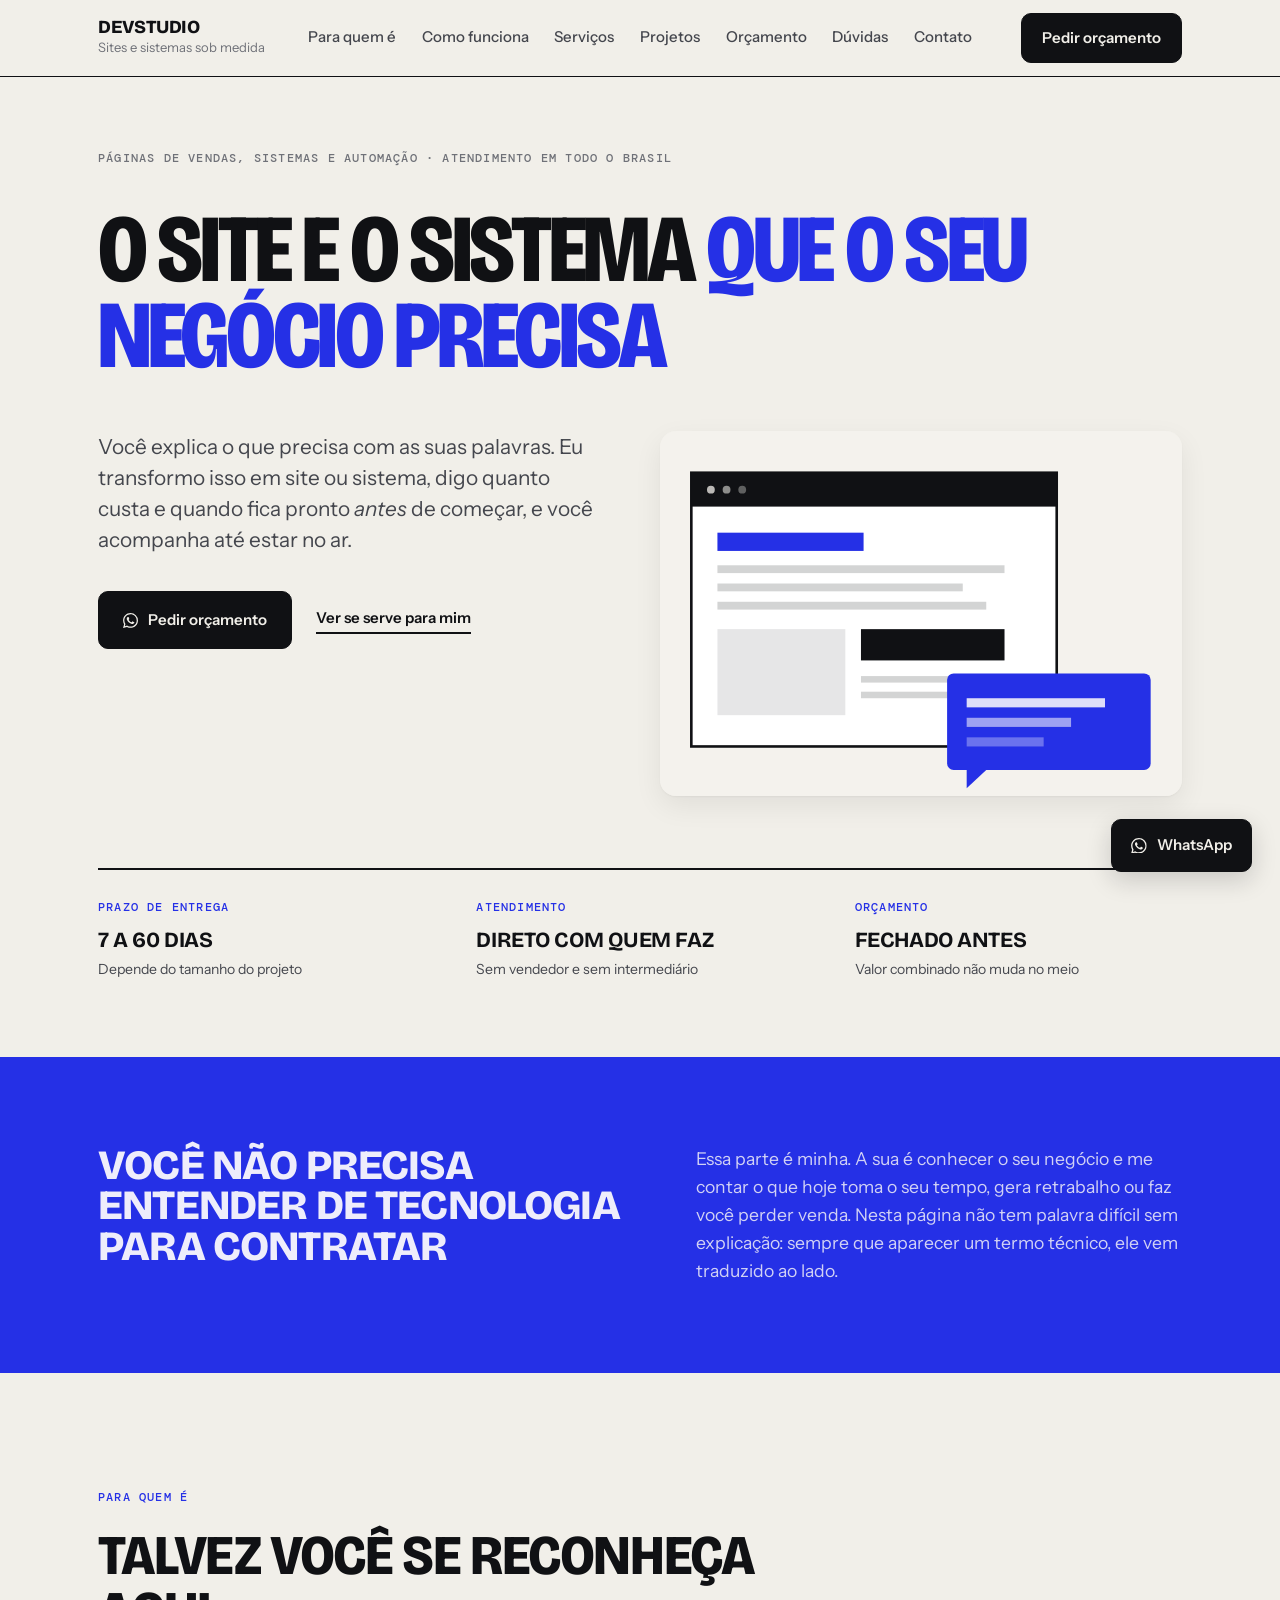
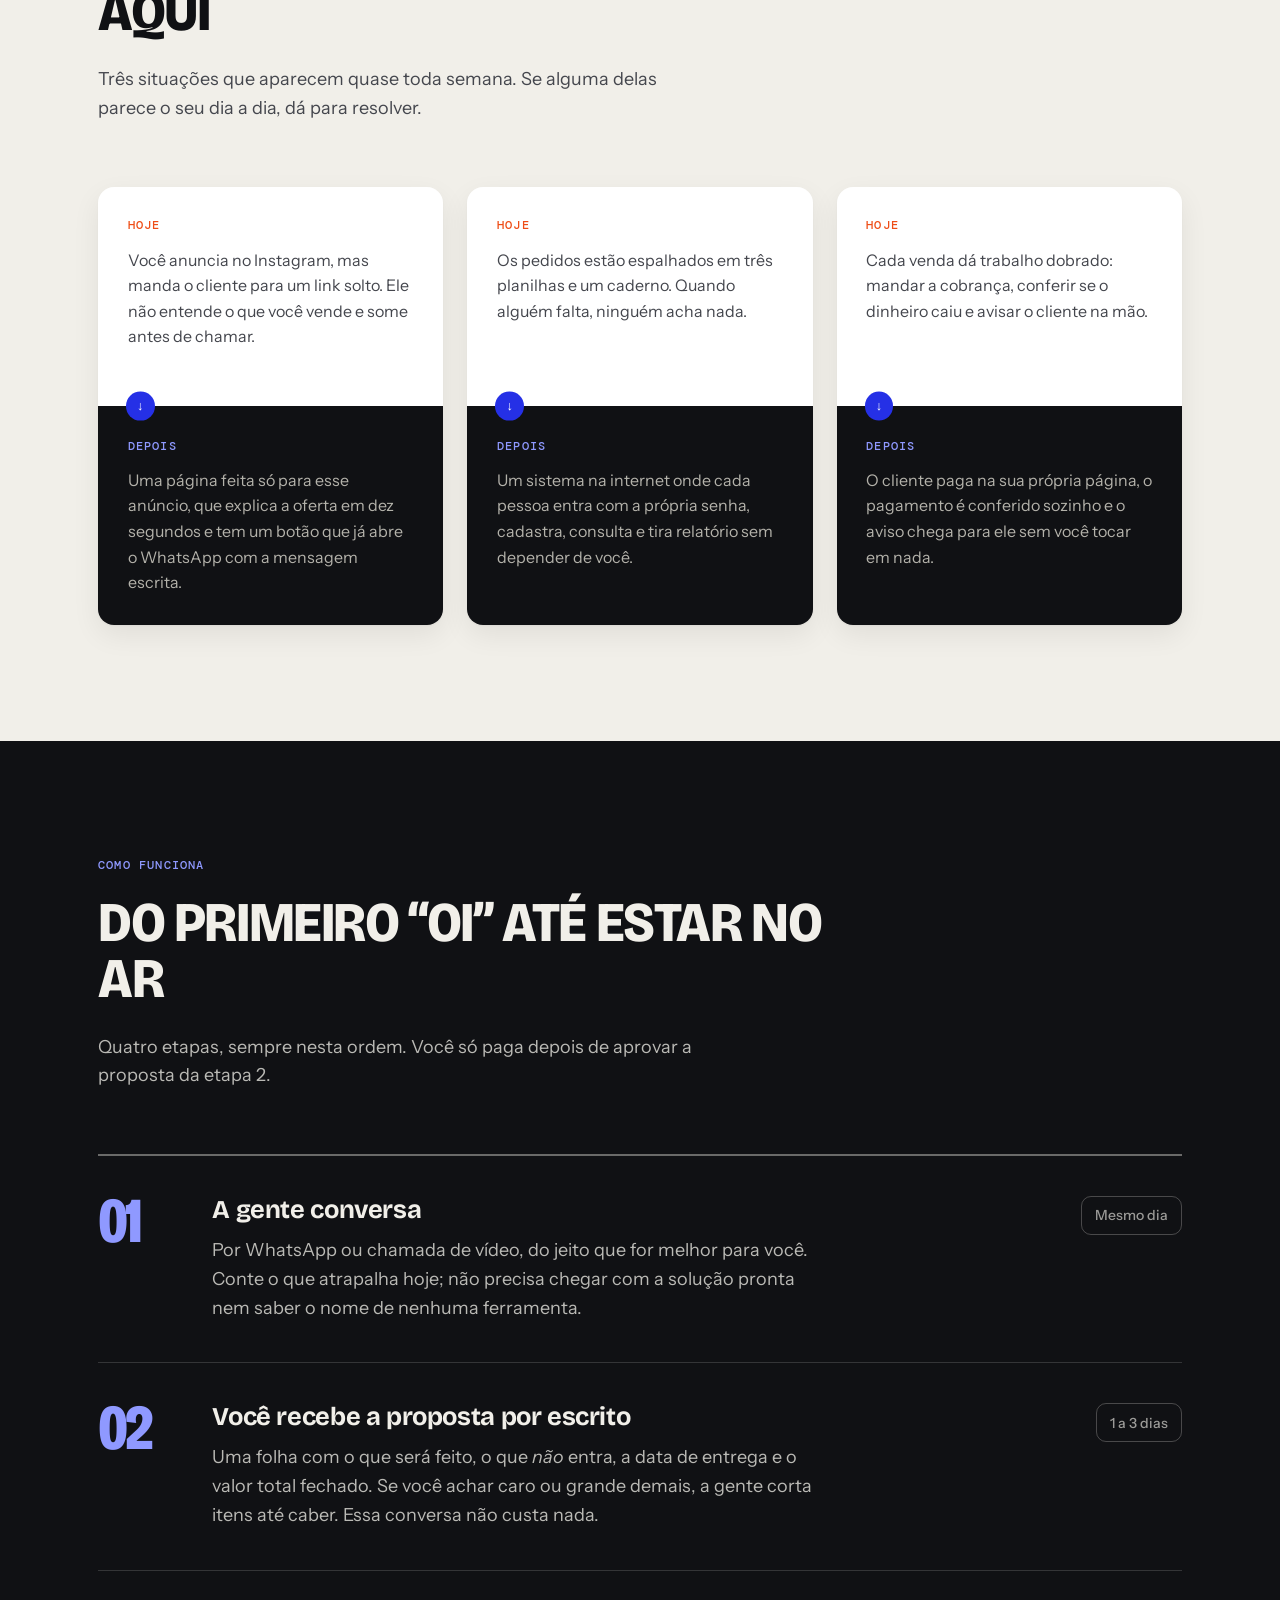
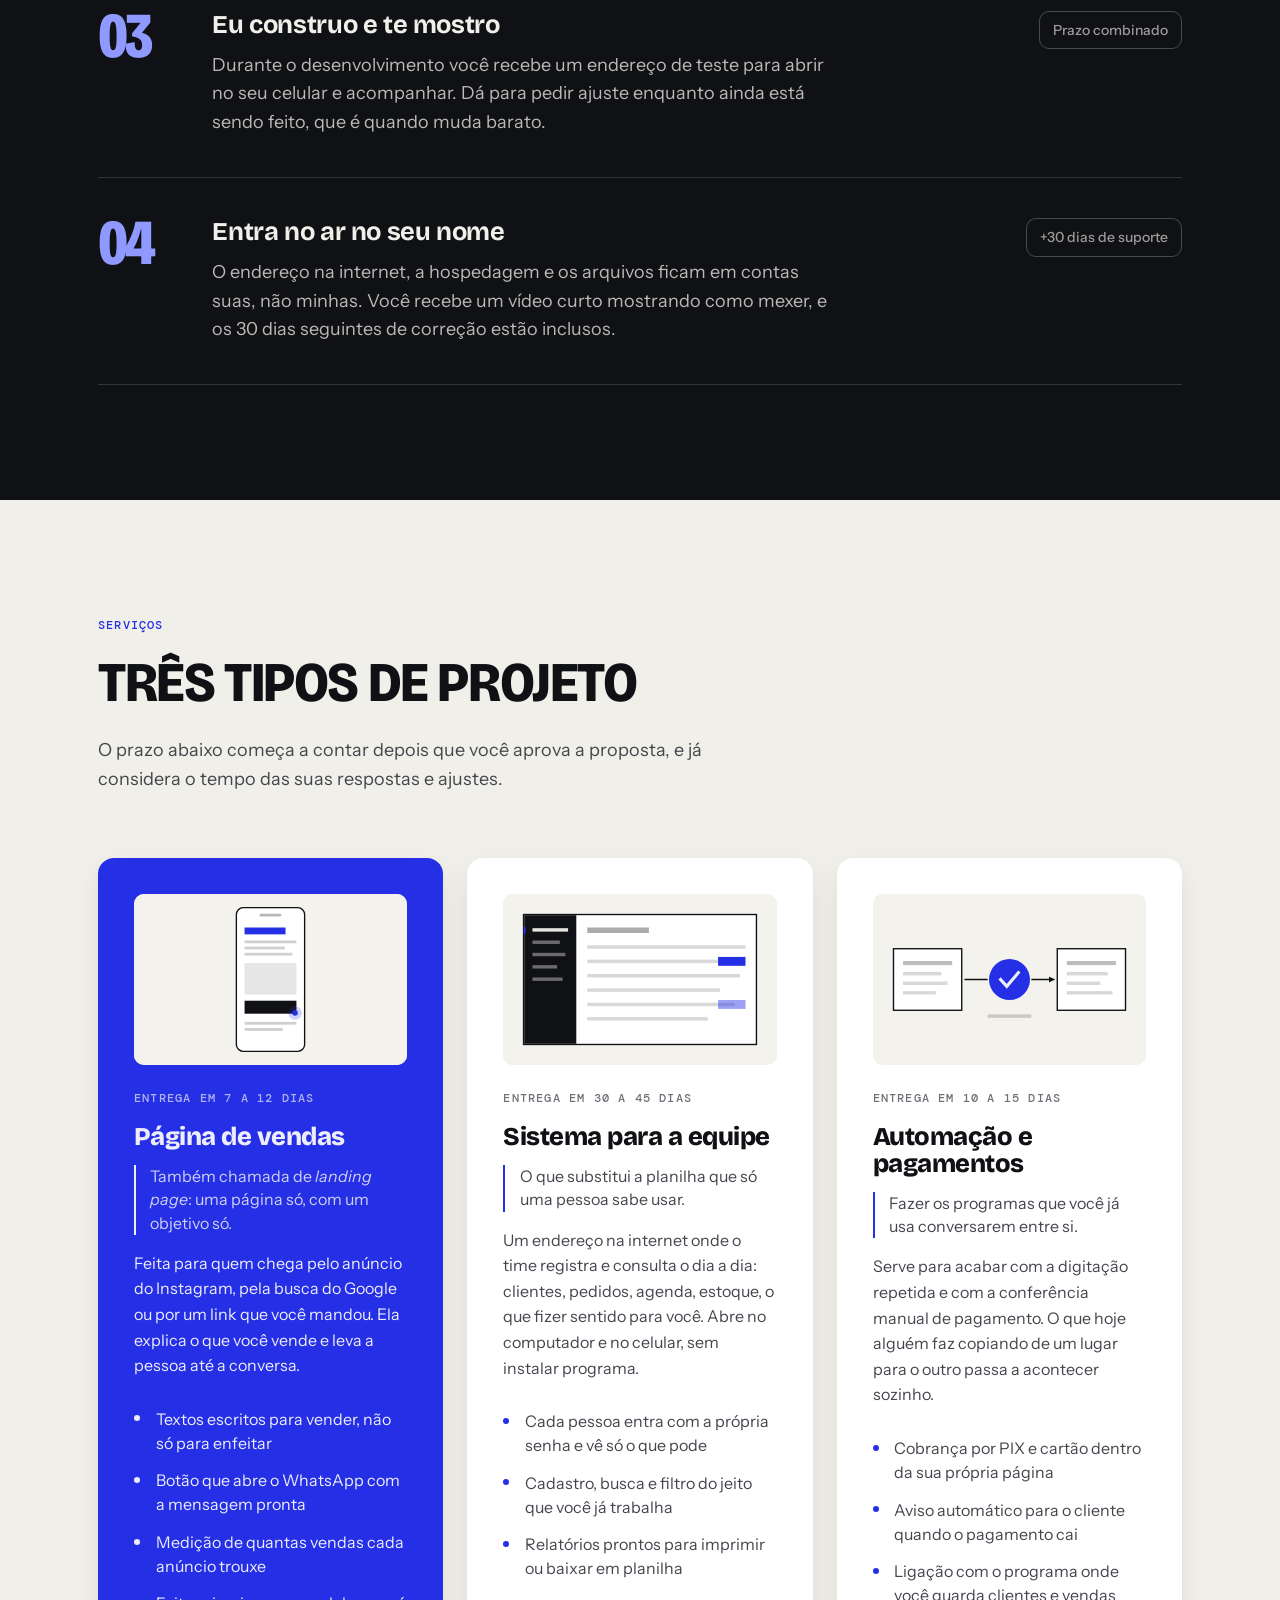
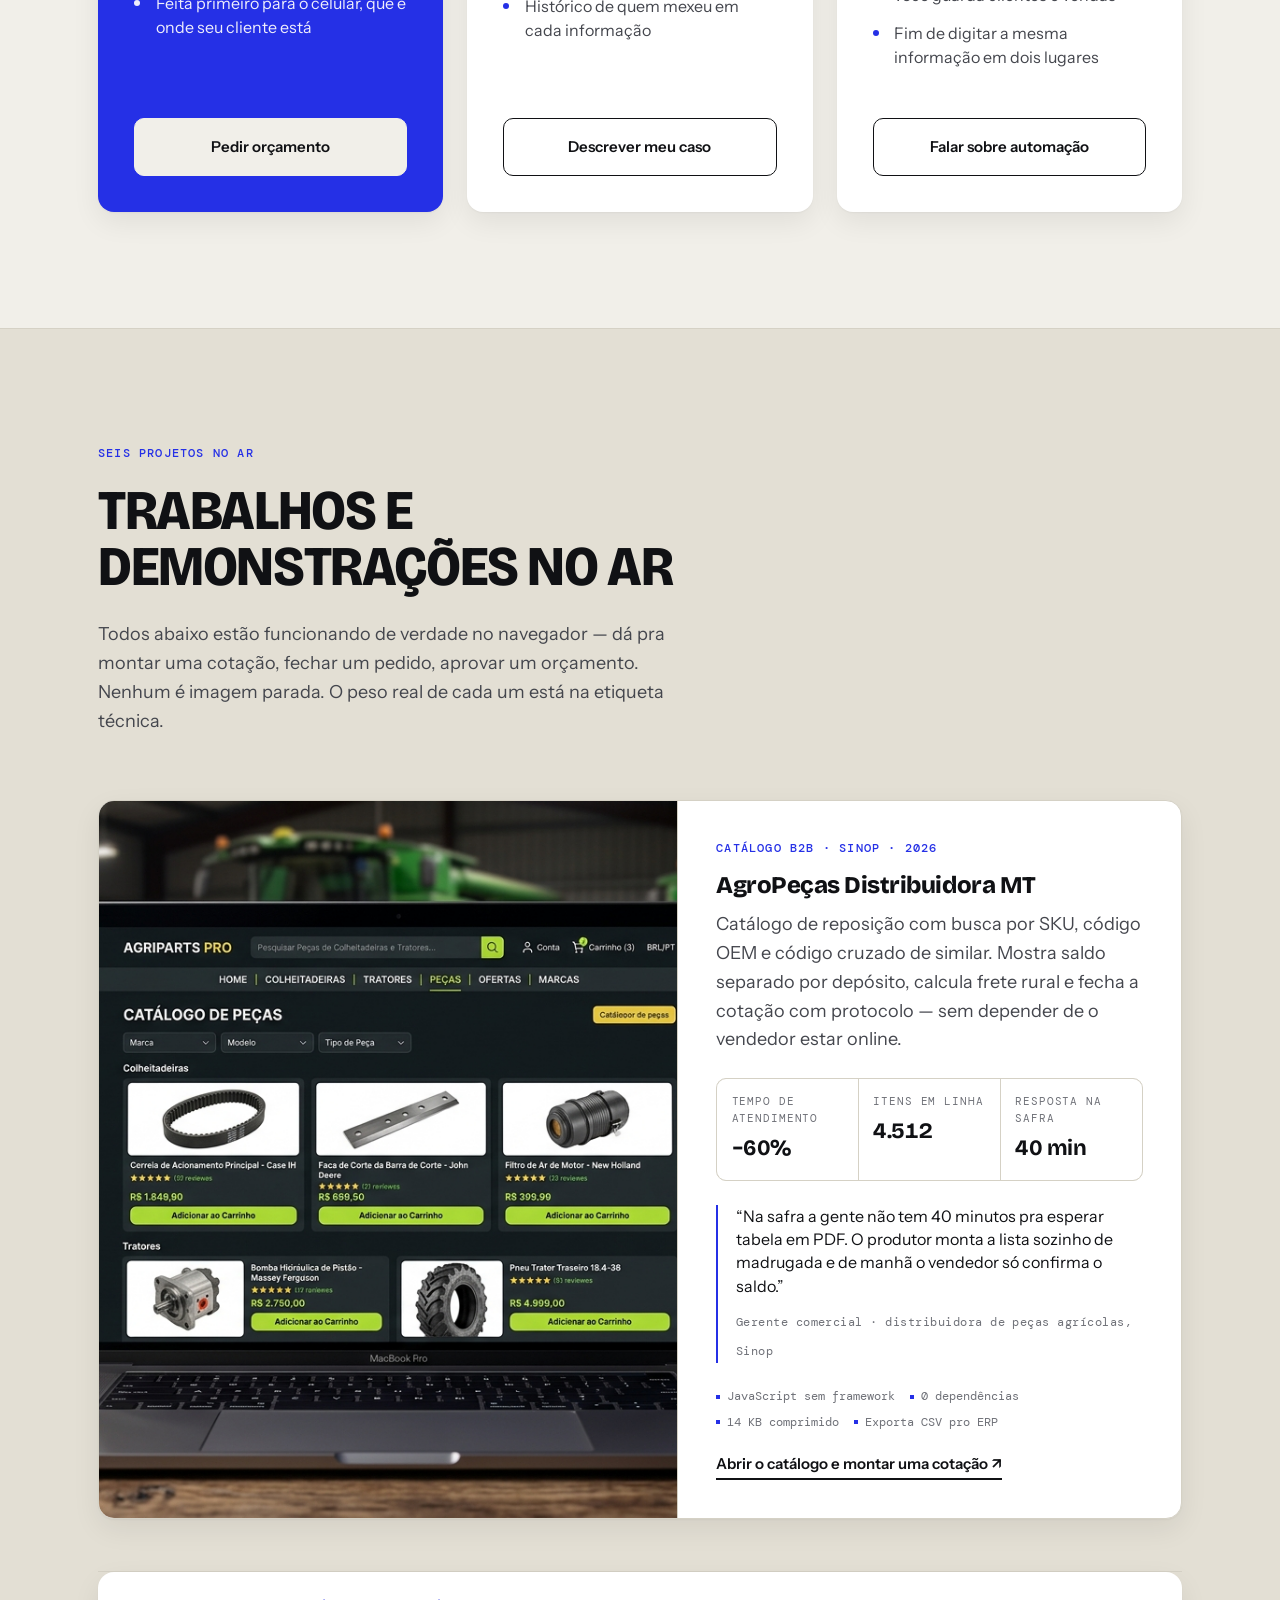
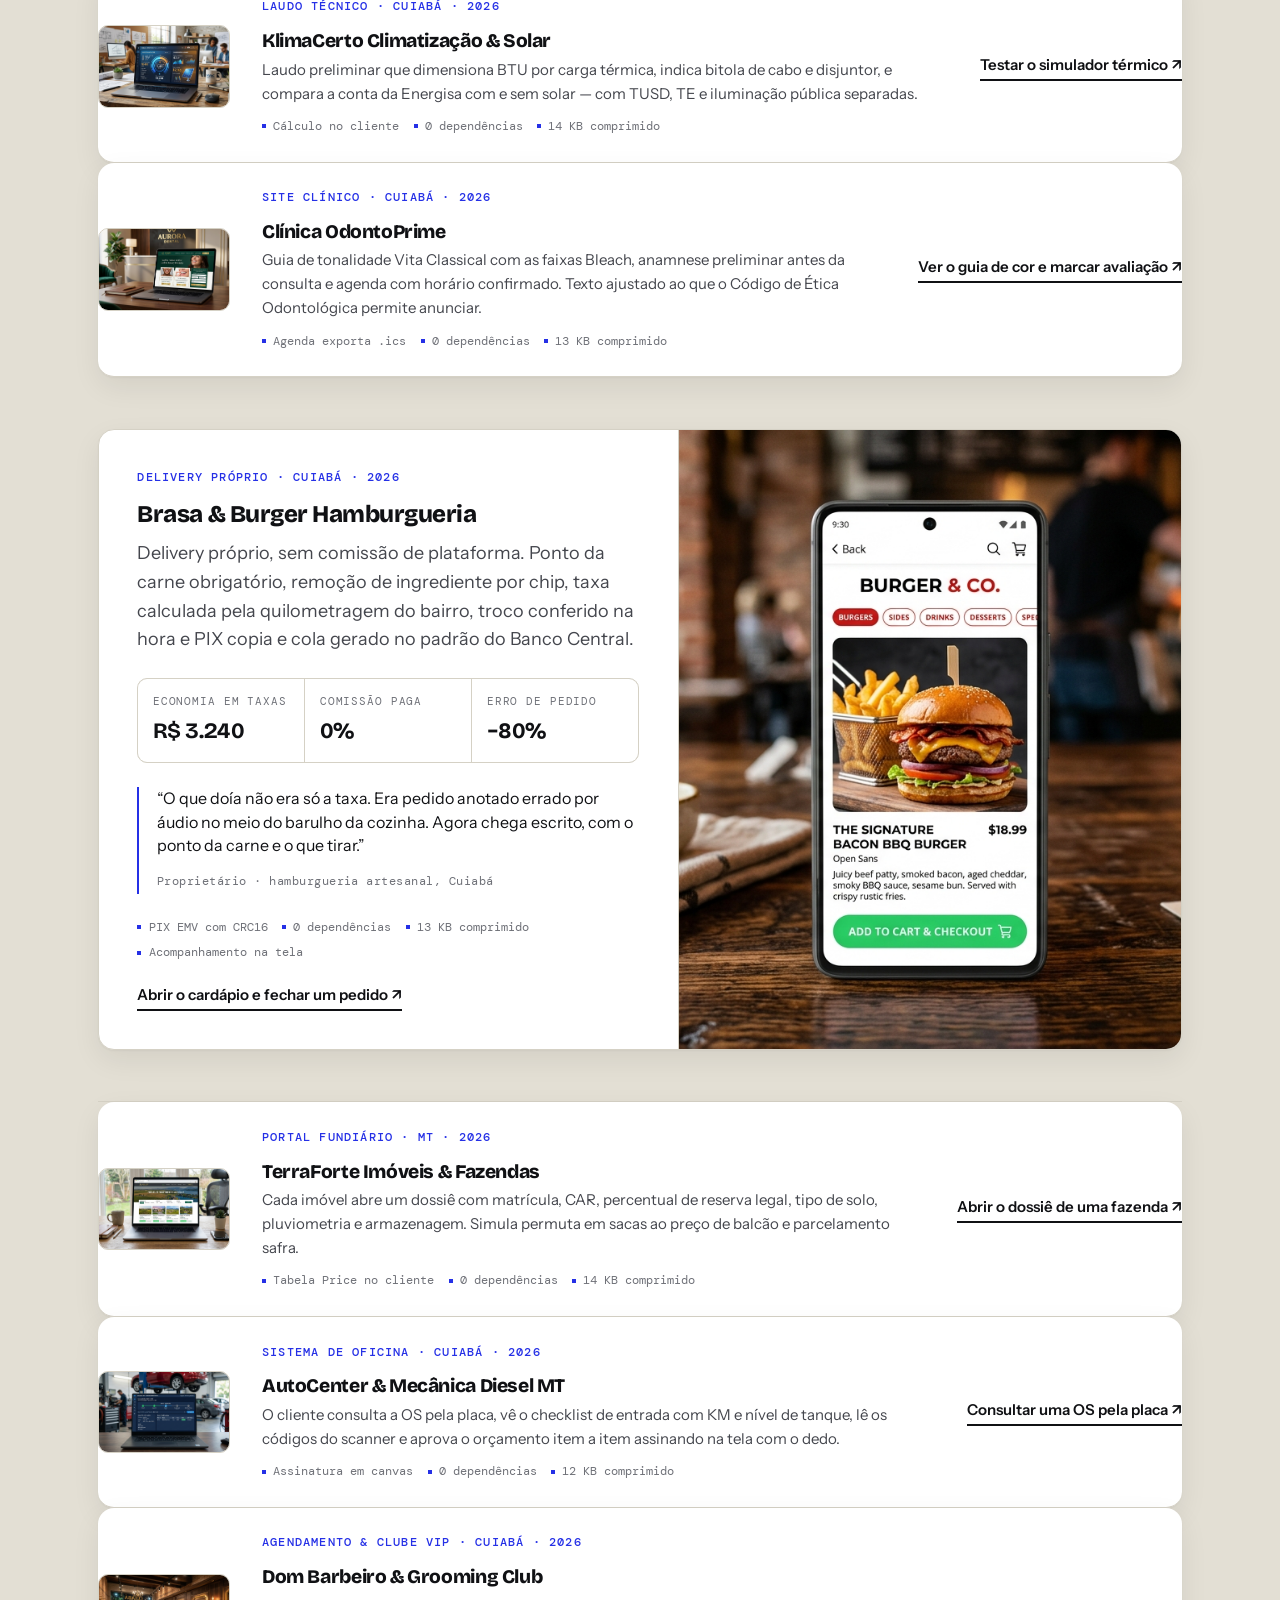
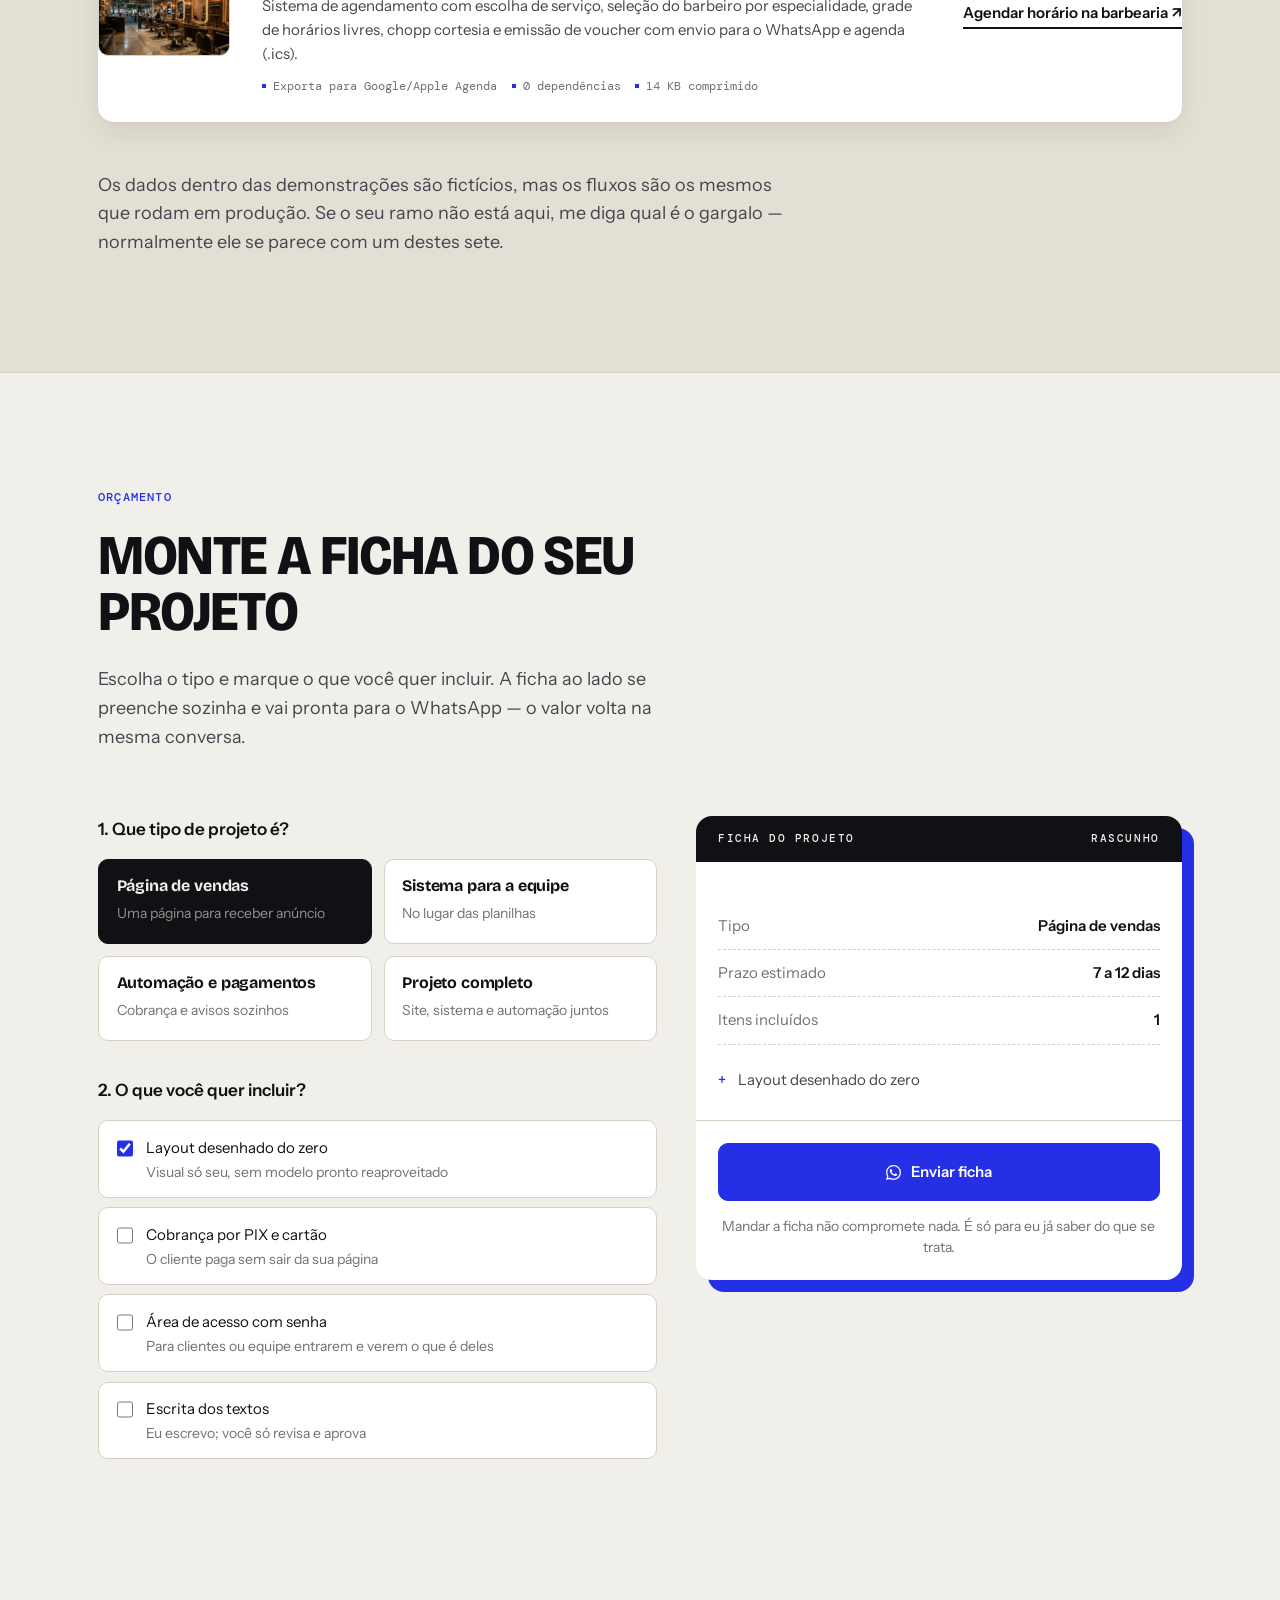
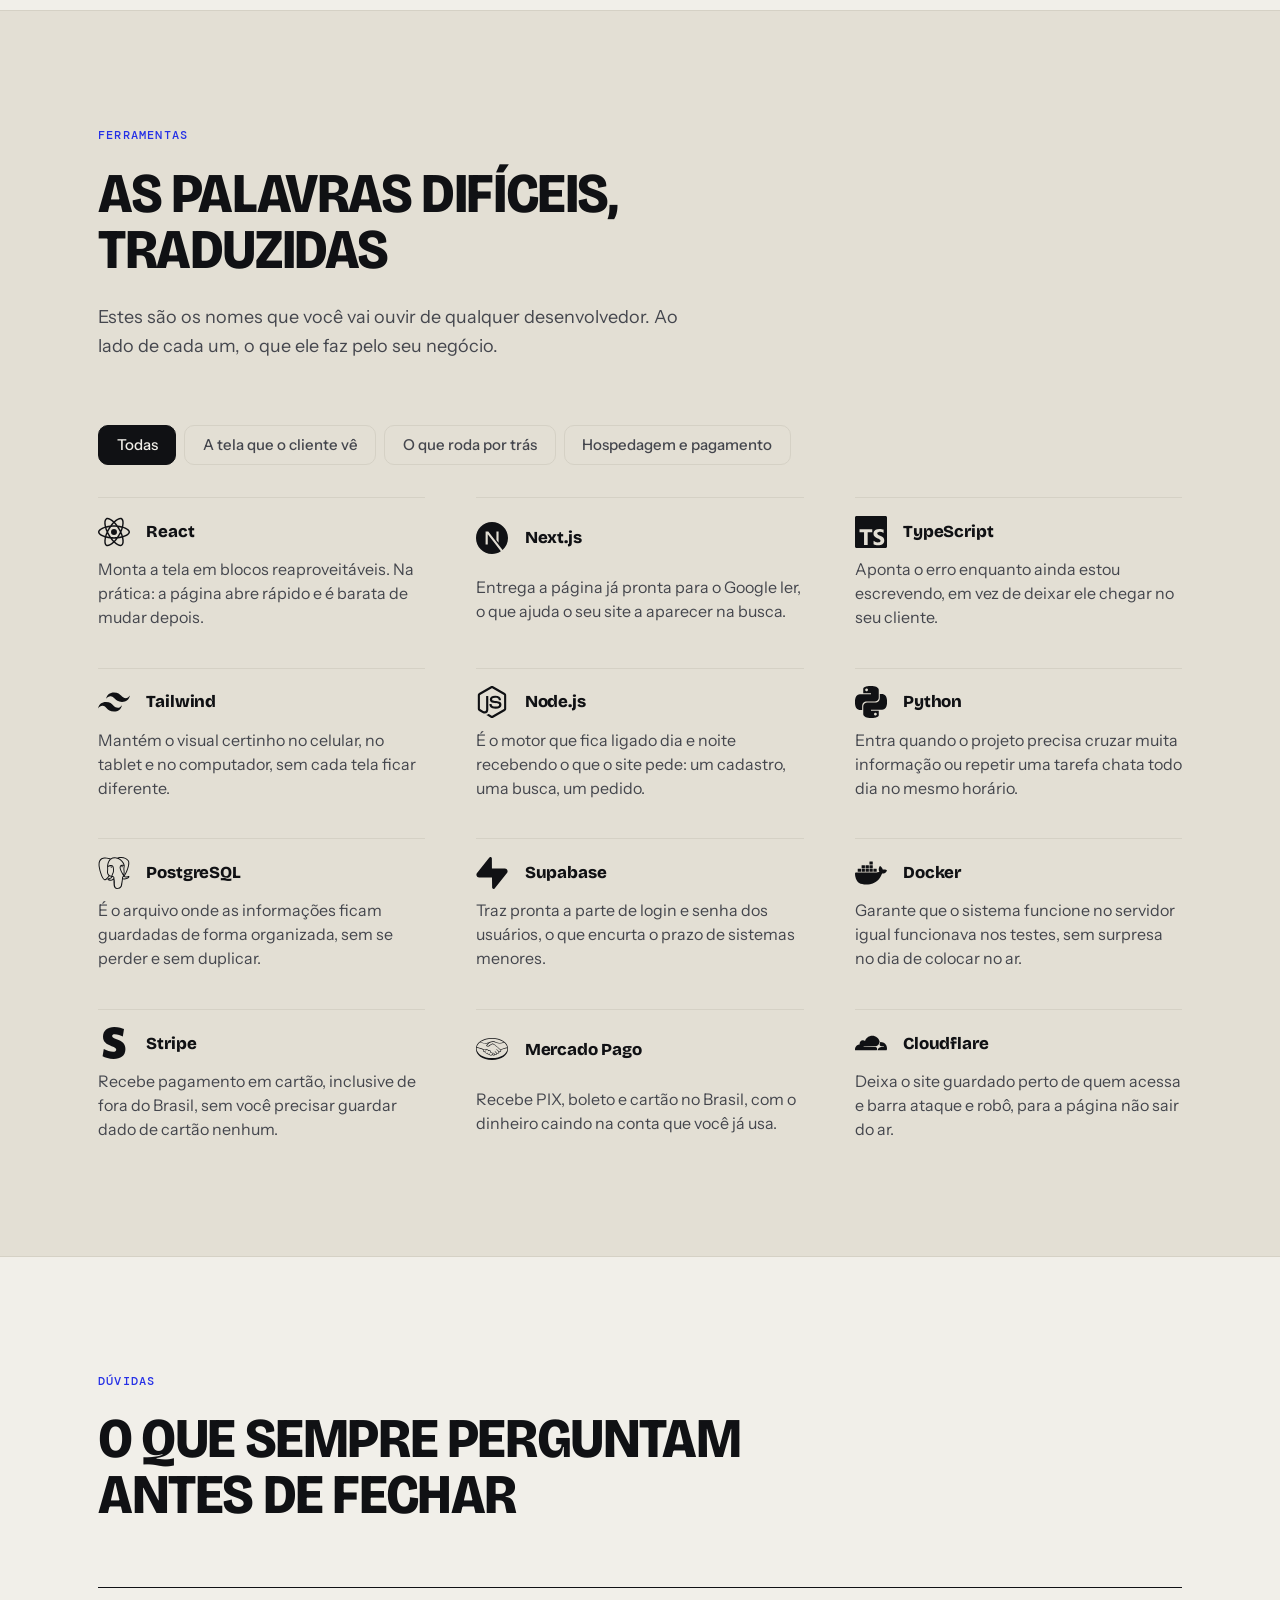
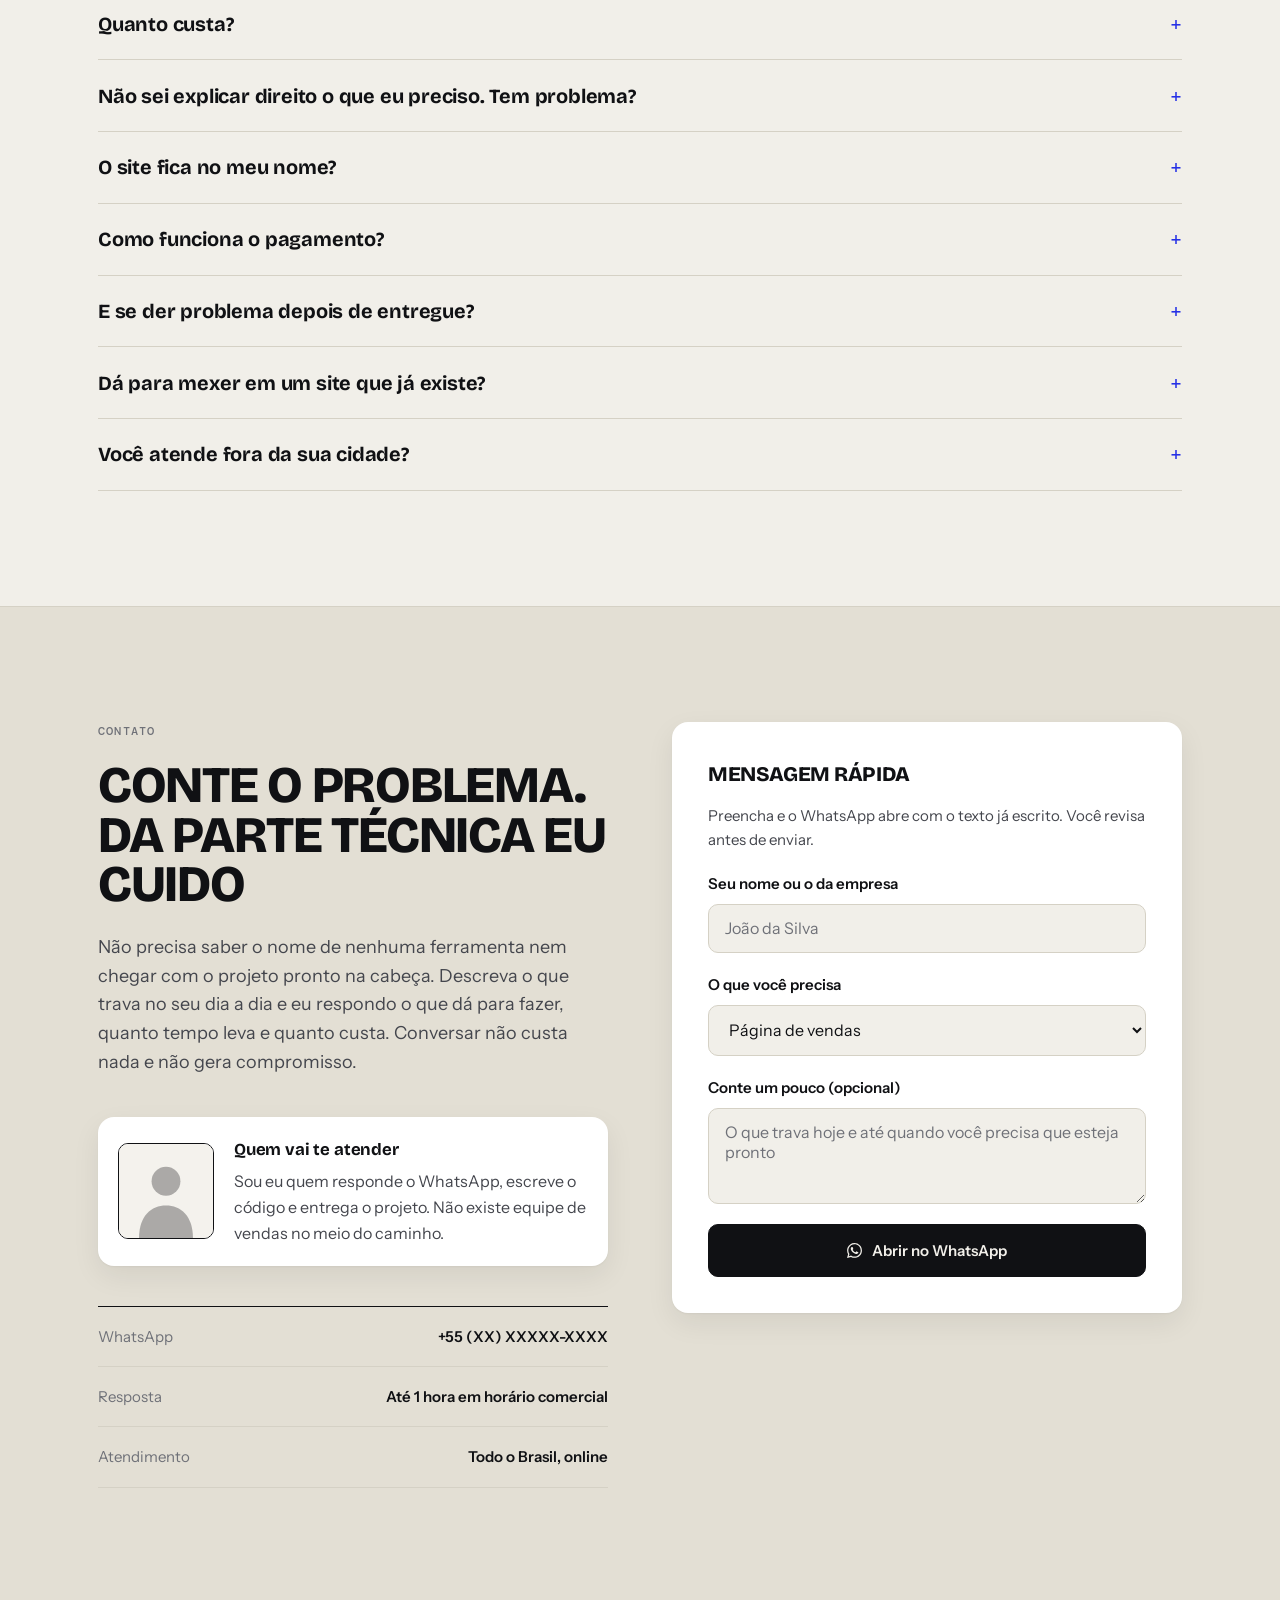
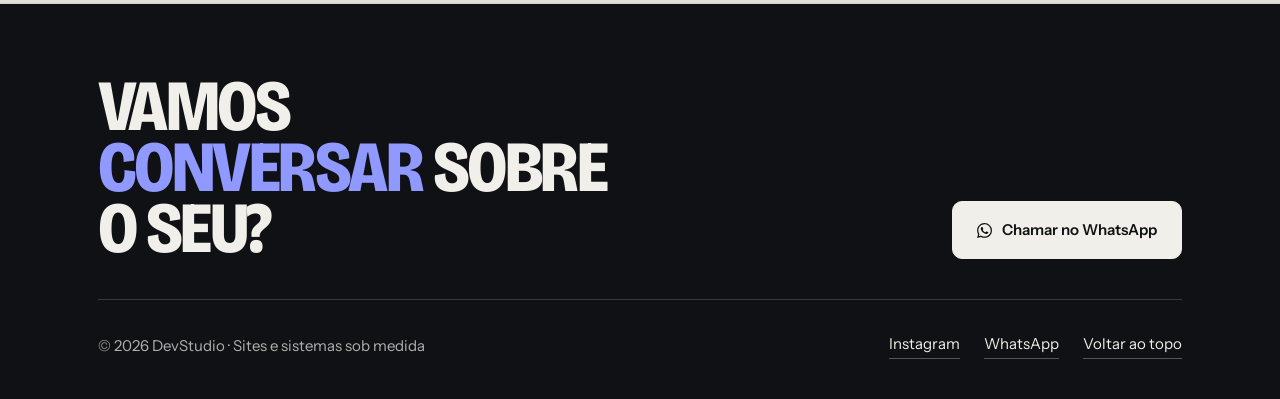
==== commit 6de1deac: "feat: adiciona sistema de barbearia com agendamento online e clube VIP no portfólio" ====
--- a/index.html
+++ b/index.html
@@ -661,12 +661,26 @@
                             </div>
                             <a class="link-under" href="demos/rastreamento-os.html" target="_blank" rel="noopener noreferrer">Consultar uma OS pela placa ↗</a>
                         </article>
+
+                        <article class="work work--row reveal">
+                            <figure class="work-shot">
+                                <img src="img/projetos/barbearia.jpg" width="800" height="500" loading="lazy"
+                                    alt="Sistema de barbearia com agendamento de barbeiro, escolha de horário e clube VIP.">
+                            </figure>
+                            <div class="work-body">
+                                <p class="label">Agendamento &amp; Clube VIP · Cuiabá · 2026</p>
+                                <h3>Dom Barbeiro &amp; Grooming Club</h3>
+                                <p class="work-desc">Sistema de agendamento com escolha de serviço, seleção do barbeiro por especialidade, grade de horários livres, chopp cortesia e emissão de voucher com envio para o WhatsApp e agenda (.ics).</p>
+                                <ul class="work-tech"><li>Exporta para Google/Apple Agenda</li><li>0 dependências</li><li>14 KB comprimido</li></ul>
+                            </div>
+                            <a class="link-under" href="demos/barbearia.html" target="_blank" rel="noopener noreferrer">Agendar horário na barbearia ↗</a>
+                        </article>
                     </div>
 
                 </div>
 
                 <p class="works-note reveal">
-                    Os dados dentro das demonstrações são fictícios, mas os fluxos são os mesmos que rodam em produção. Se o seu ramo não está aqui, me diga qual é o gargalo — normalmente ele se parece com um destes seis.
+                    Os dados dentro das demonstrações são fictícios, mas os fluxos são os mesmos que rodam em produção. Se o seu ramo não está aqui, me diga qual é o gargalo — normalmente ele se parece com um destes sete.
                 </p>
             </div>
         </section>
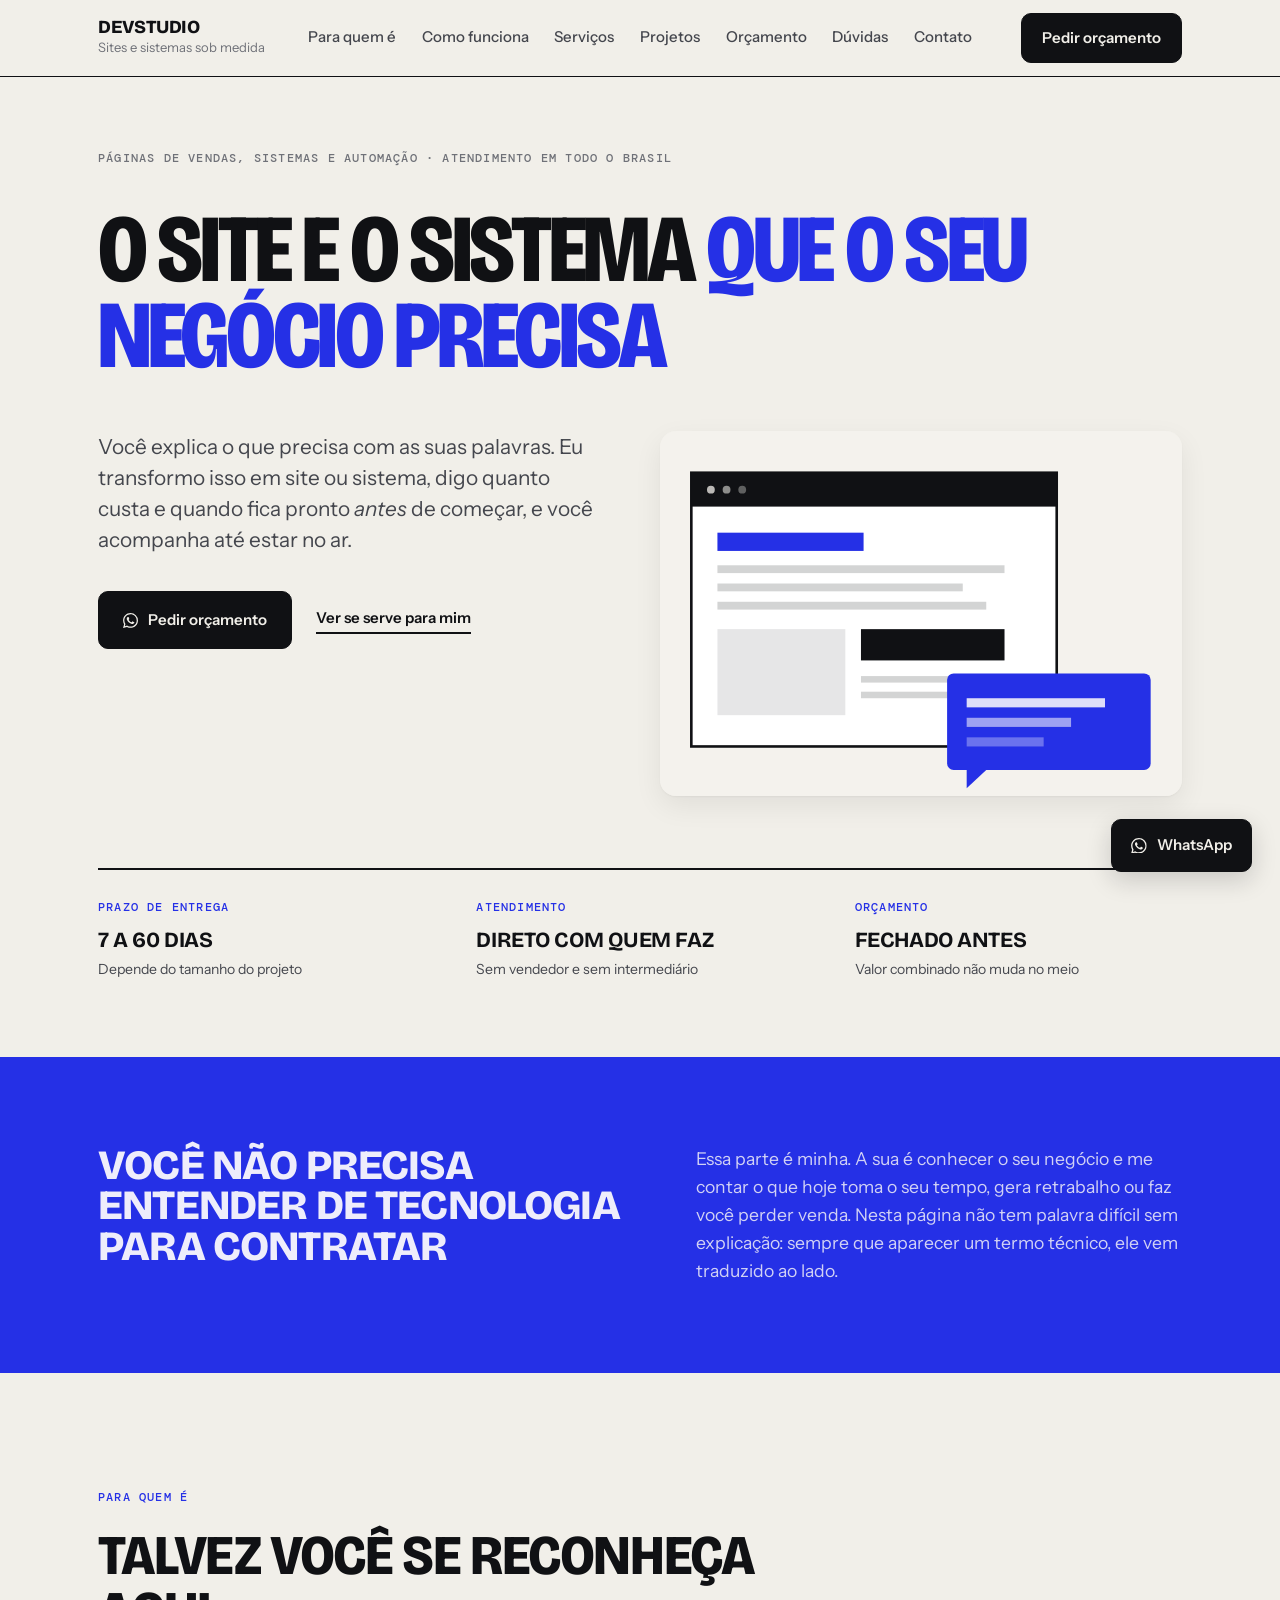
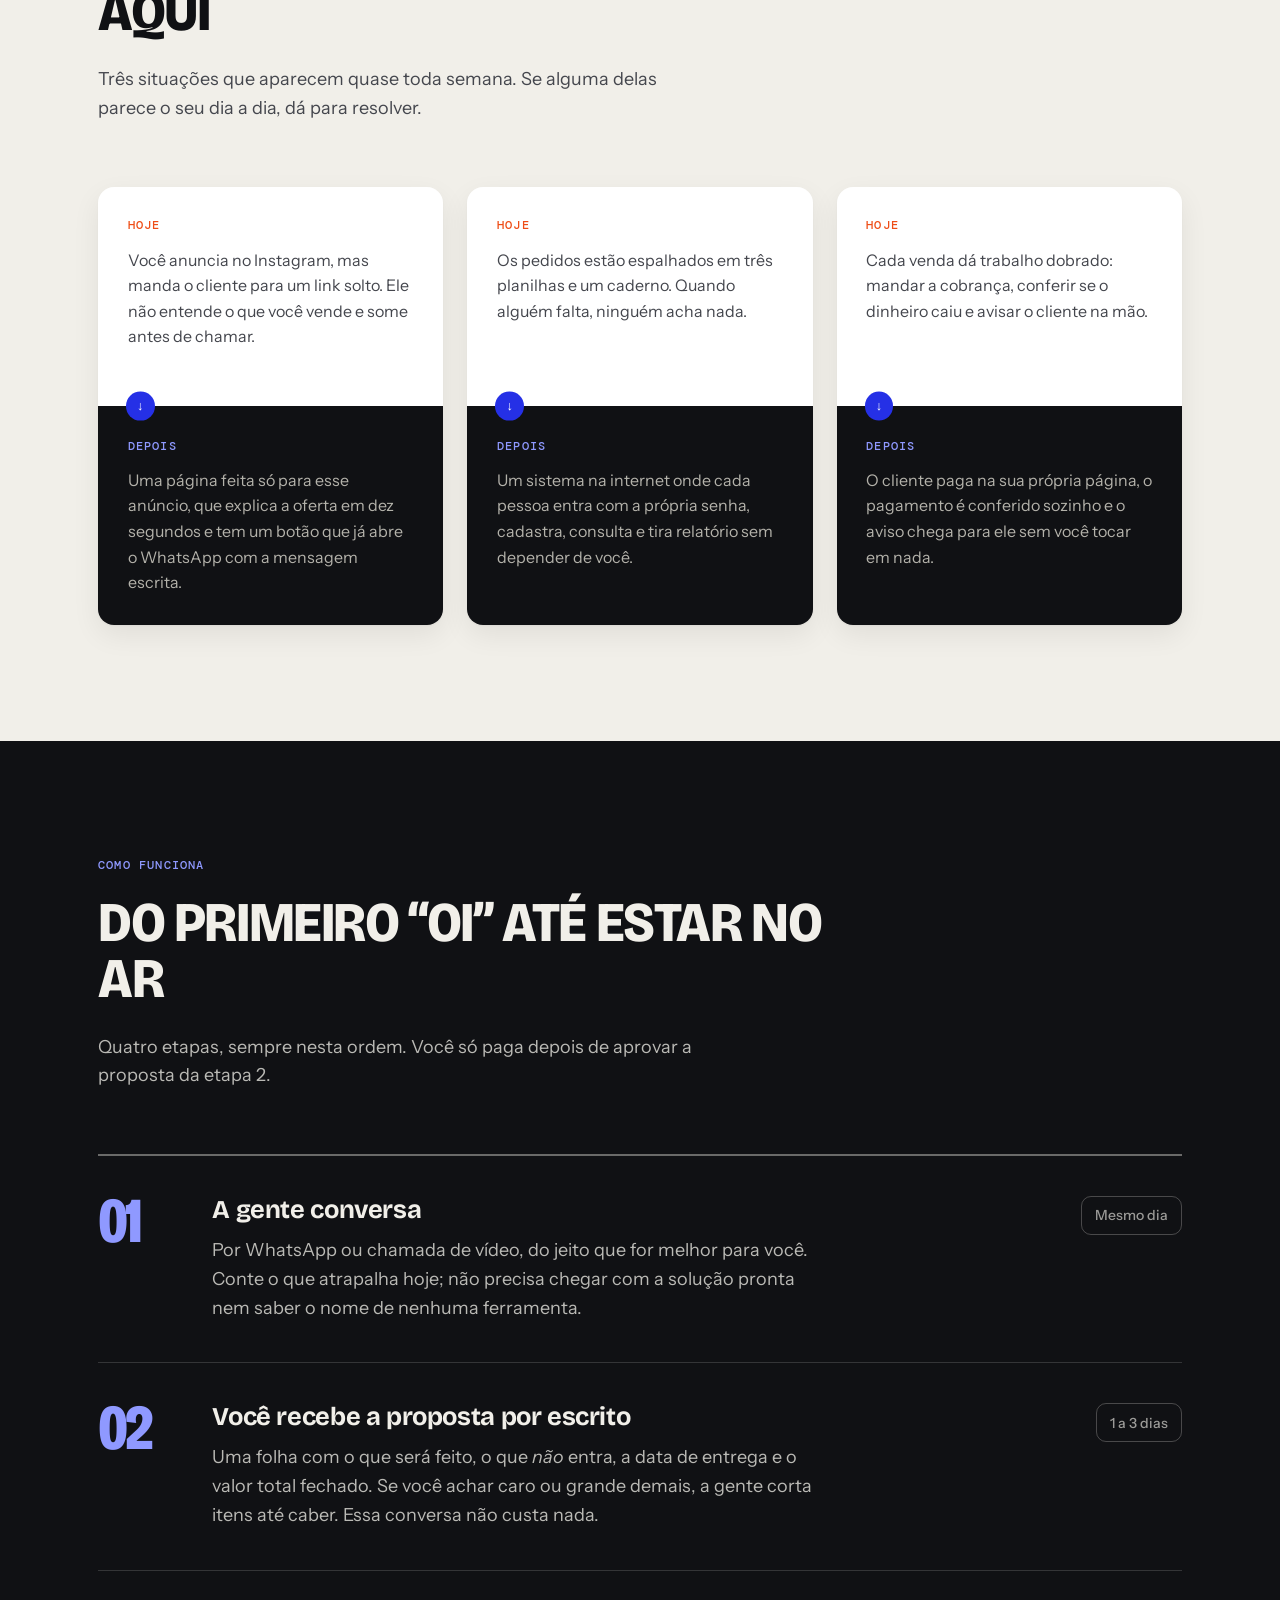
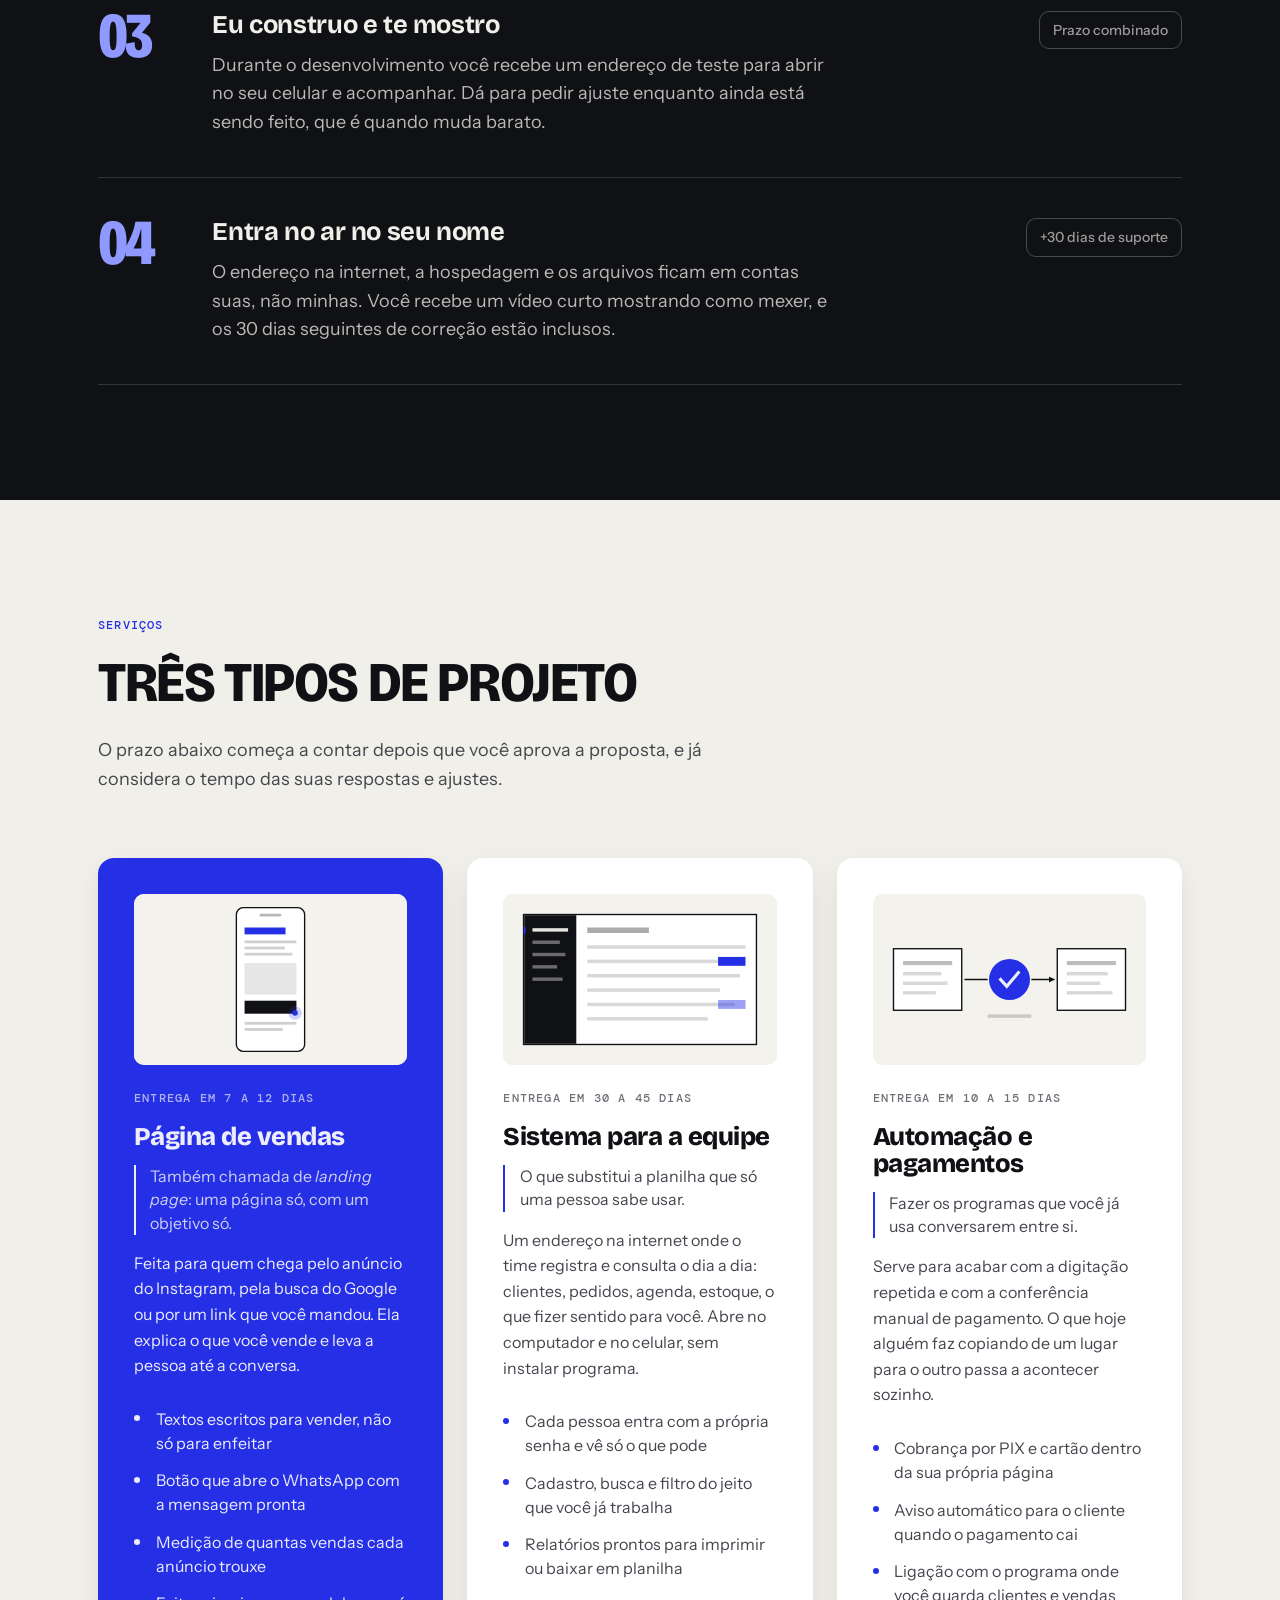
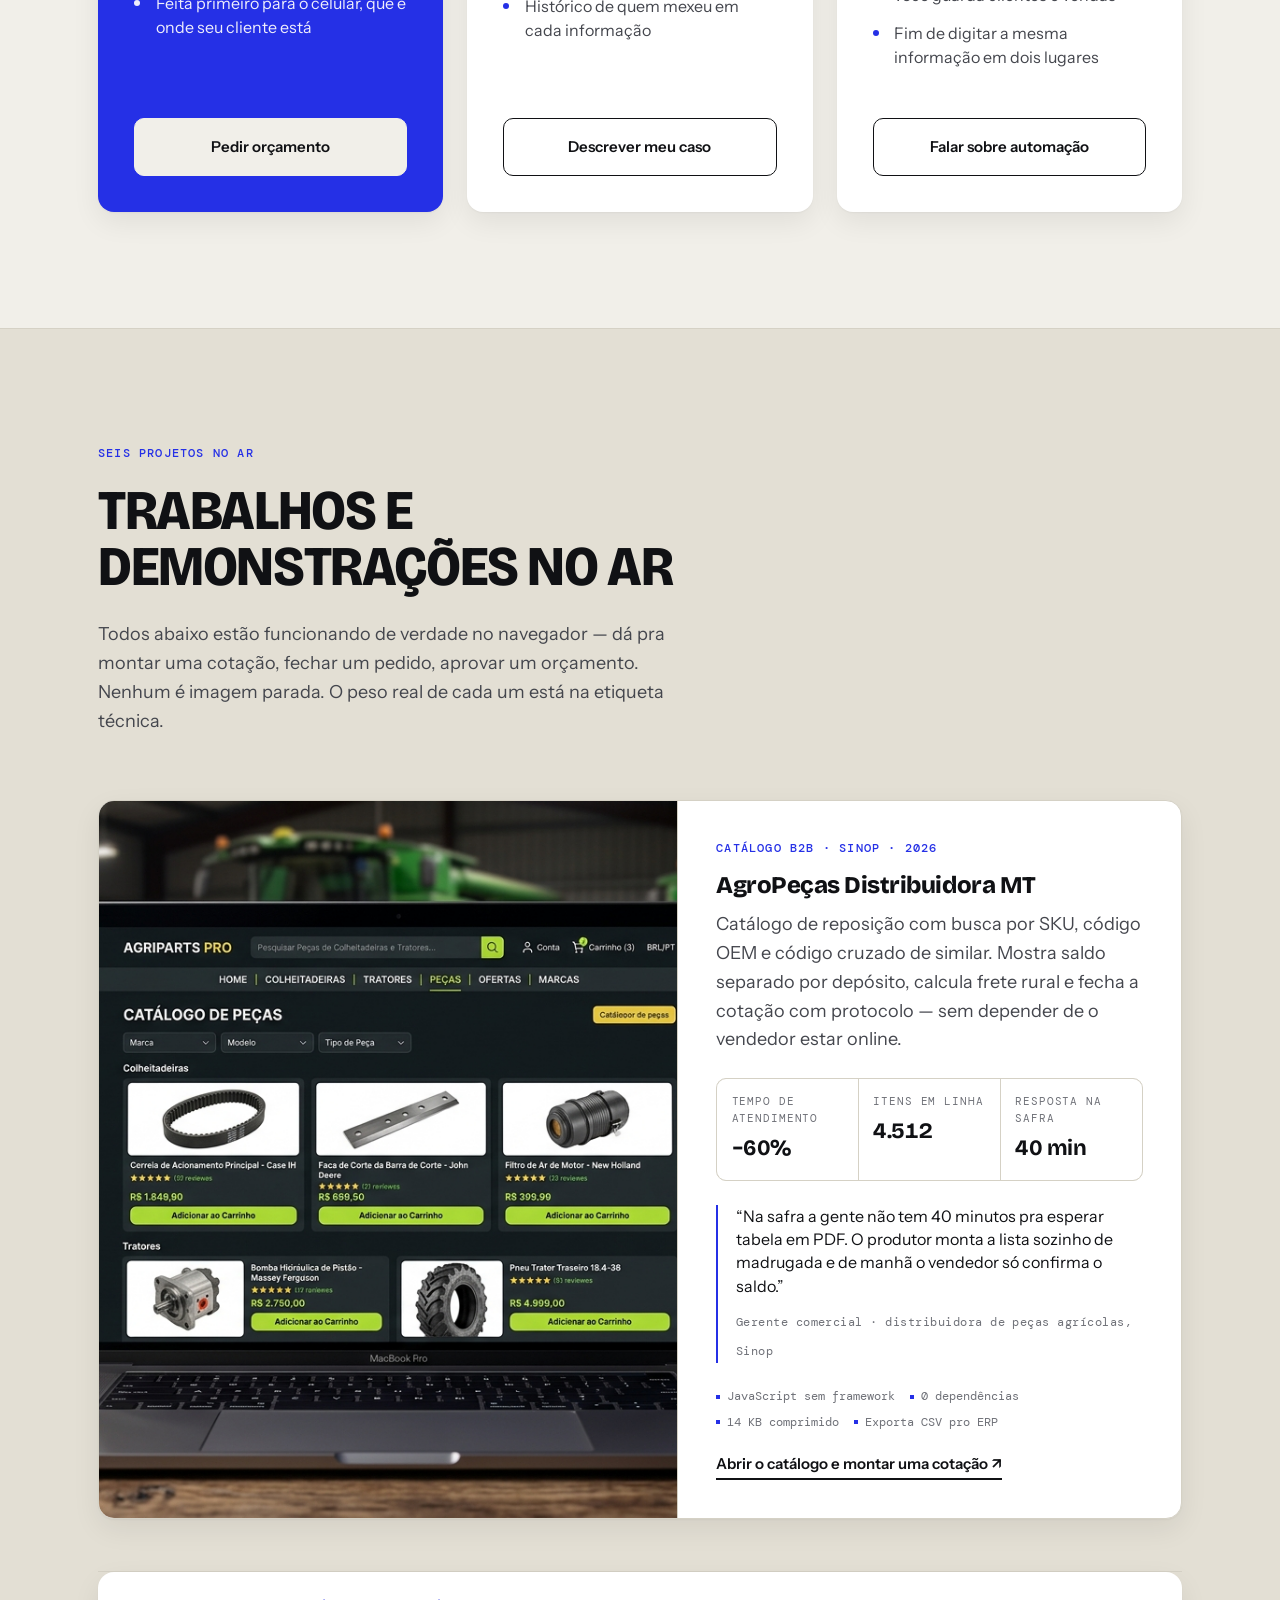
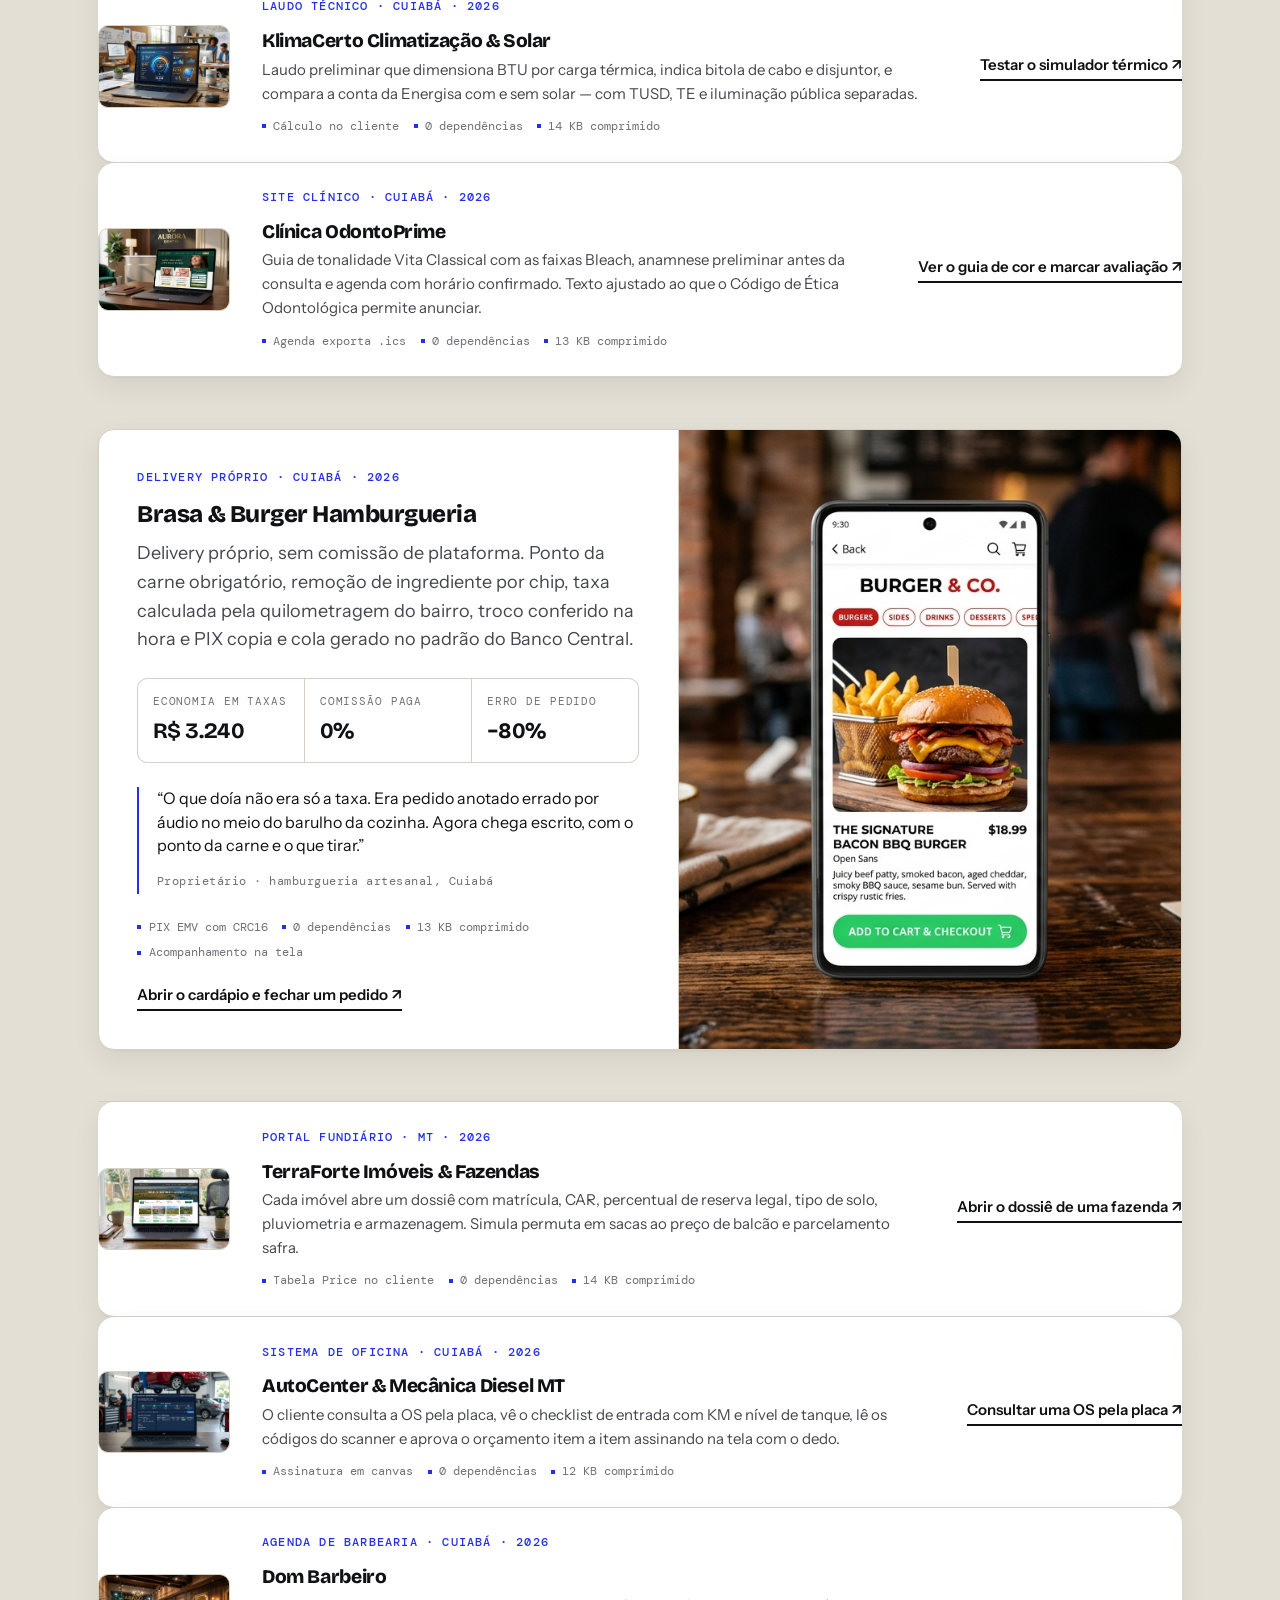
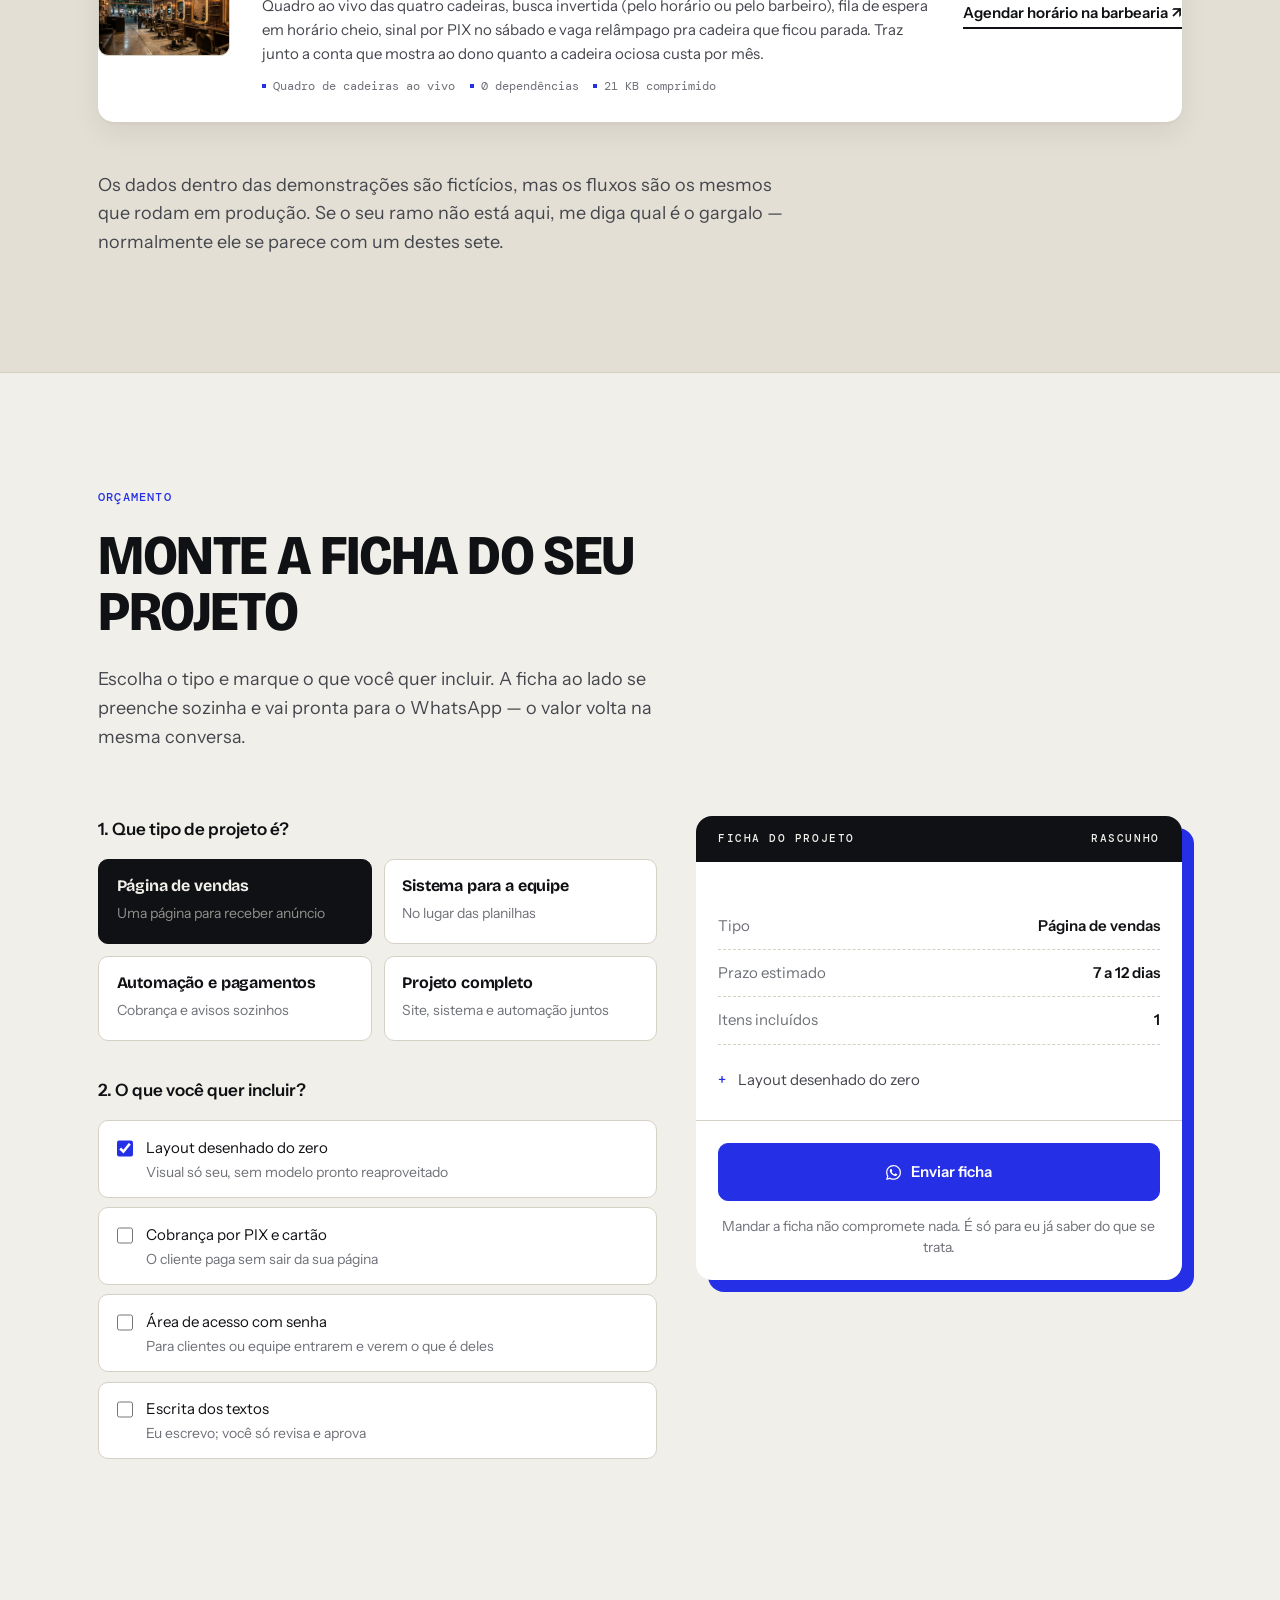
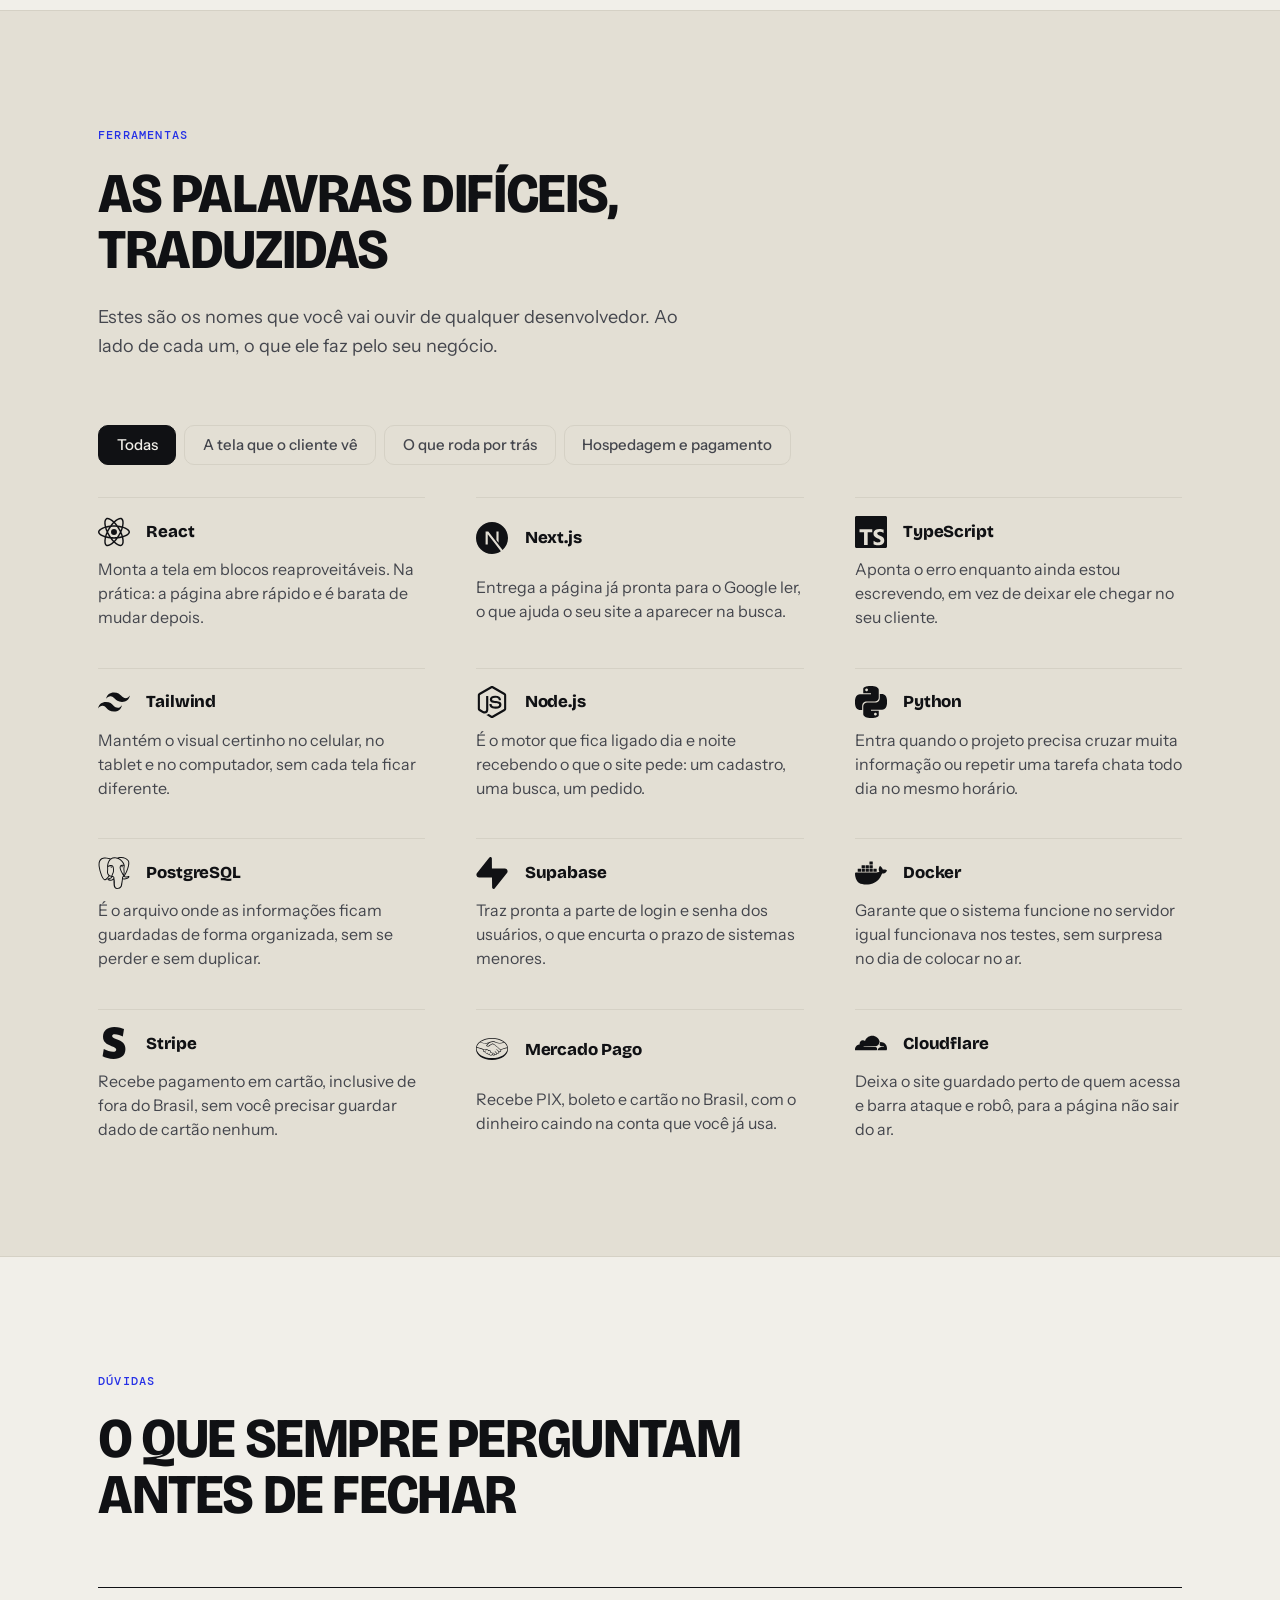
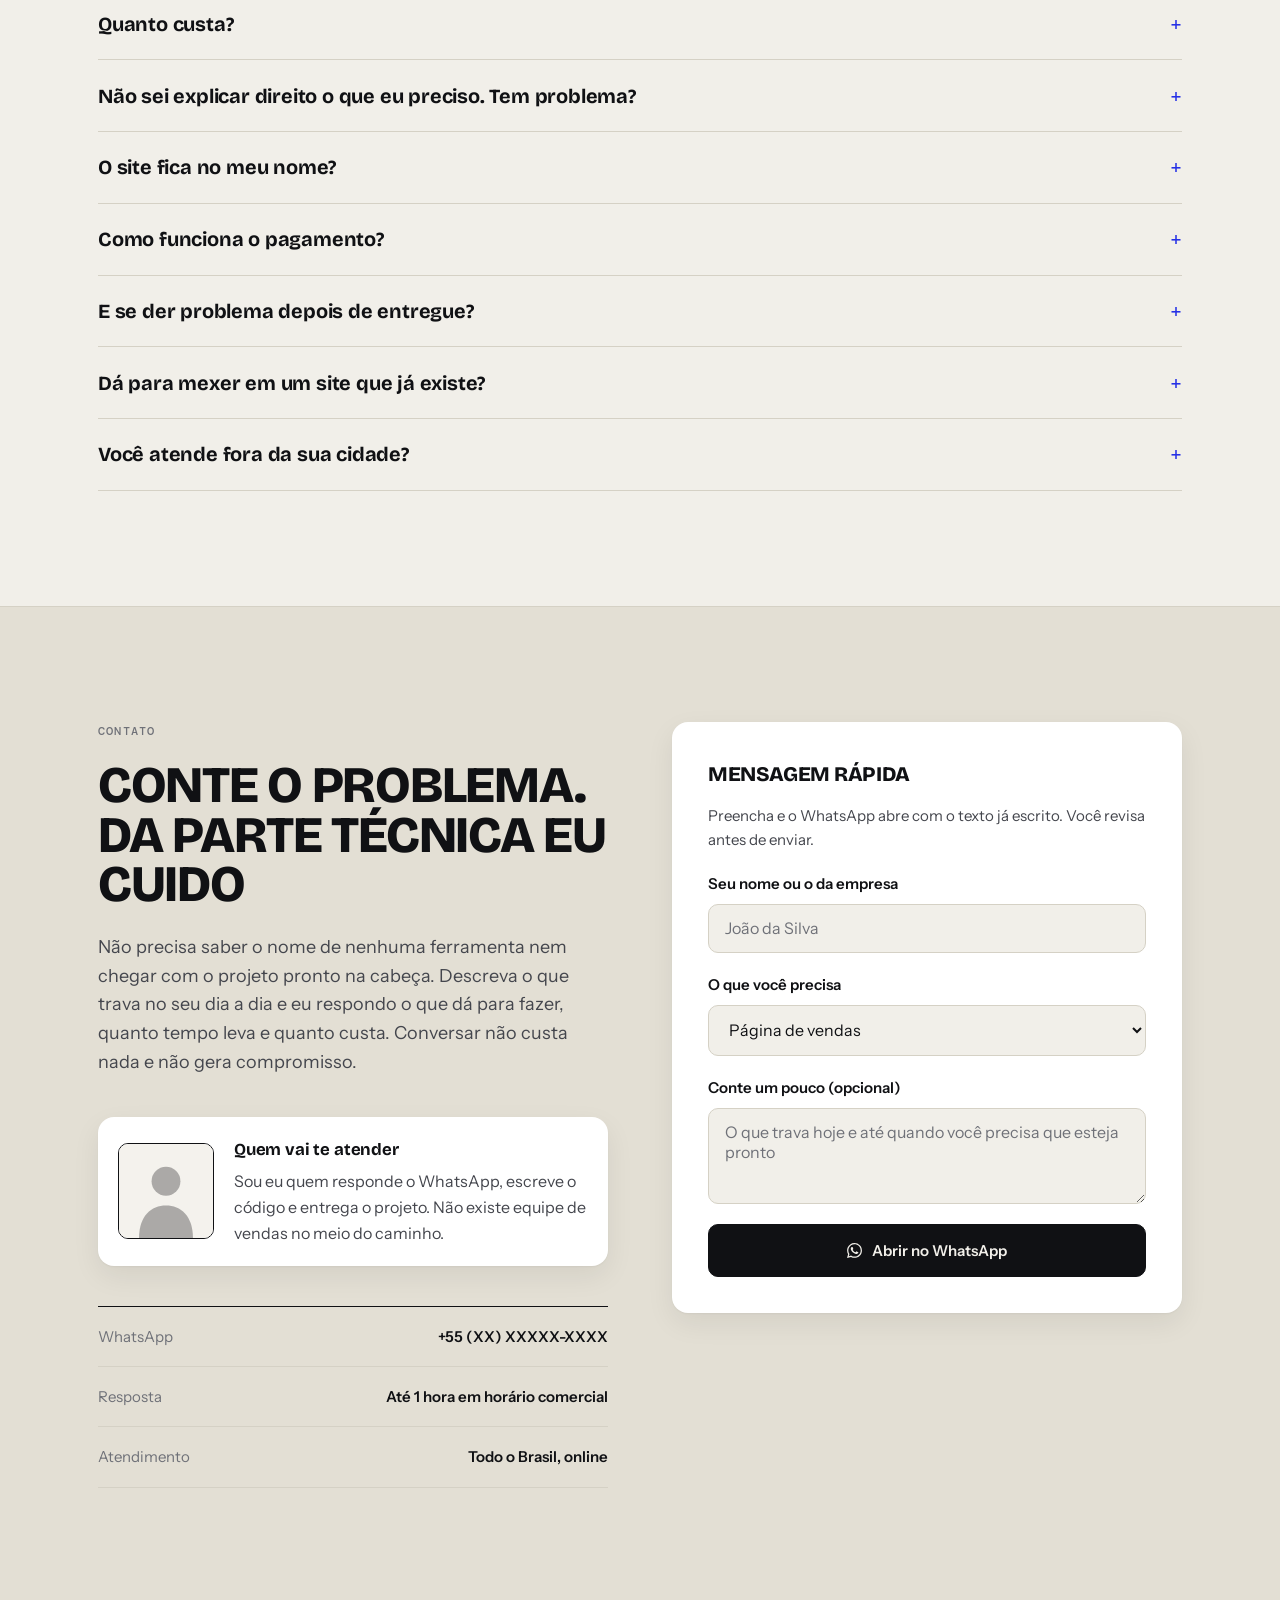
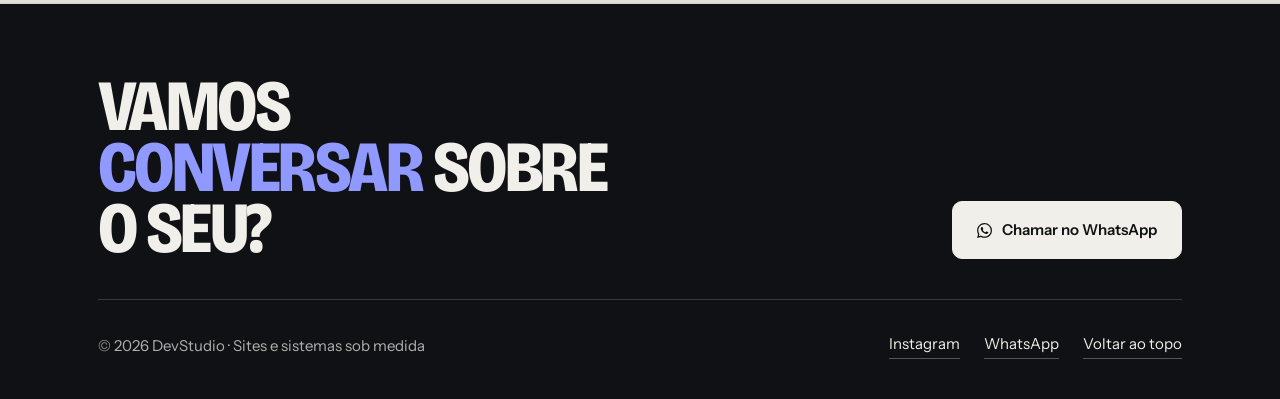
==== commit 2dc5c868: "feat: atualiza refinamento das demos e adiciona vídeo demonstrativo dos projetos" ====
--- a/index.html
+++ b/index.html
@@ -665,13 +665,13 @@
                         <article class="work work--row reveal">
                             <figure class="work-shot">
                                 <img src="img/projetos/barbearia.jpg" width="800" height="500" loading="lazy"
-                                    alt="Sistema de barbearia com agendamento de barbeiro, escolha de horário e clube VIP.">
+                                    alt="Quadro ao vivo das cadeiras da barbearia, com tempo restante de cada atendimento.">
                             </figure>
                             <div class="work-body">
-                                <p class="label">Agendamento &amp; Clube VIP · Cuiabá · 2026</p>
-                                <h3>Dom Barbeiro &amp; Grooming Club</h3>
-                                <p class="work-desc">Sistema de agendamento com escolha de serviço, seleção do barbeiro por especialidade, grade de horários livres, chopp cortesia e emissão de voucher com envio para o WhatsApp e agenda (.ics).</p>
-                                <ul class="work-tech"><li>Exporta para Google/Apple Agenda</li><li>0 dependências</li><li>14 KB comprimido</li></ul>
+                                <p class="label">Agenda de barbearia · Cuiabá · 2026</p>
+                                <h3>Dom Barbeiro</h3>
+                                <p class="work-desc">Quadro ao vivo das quatro cadeiras, busca invertida (pelo horário ou pelo barbeiro), fila de espera em horário cheio, sinal por PIX no sábado e vaga relâmpago pra cadeira que ficou parada. Traz junto a conta que mostra ao dono quanto a cadeira ociosa custa por mês.</p>
+                                <ul class="work-tech"><li>Quadro de cadeiras ao vivo</li><li>0 dependências</li><li>21 KB comprimido</li></ul>
                             </div>
                             <a class="link-under" href="demos/barbearia.html" target="_blank" rel="noopener noreferrer">Agendar horário na barbearia ↗</a>
                         </article>
